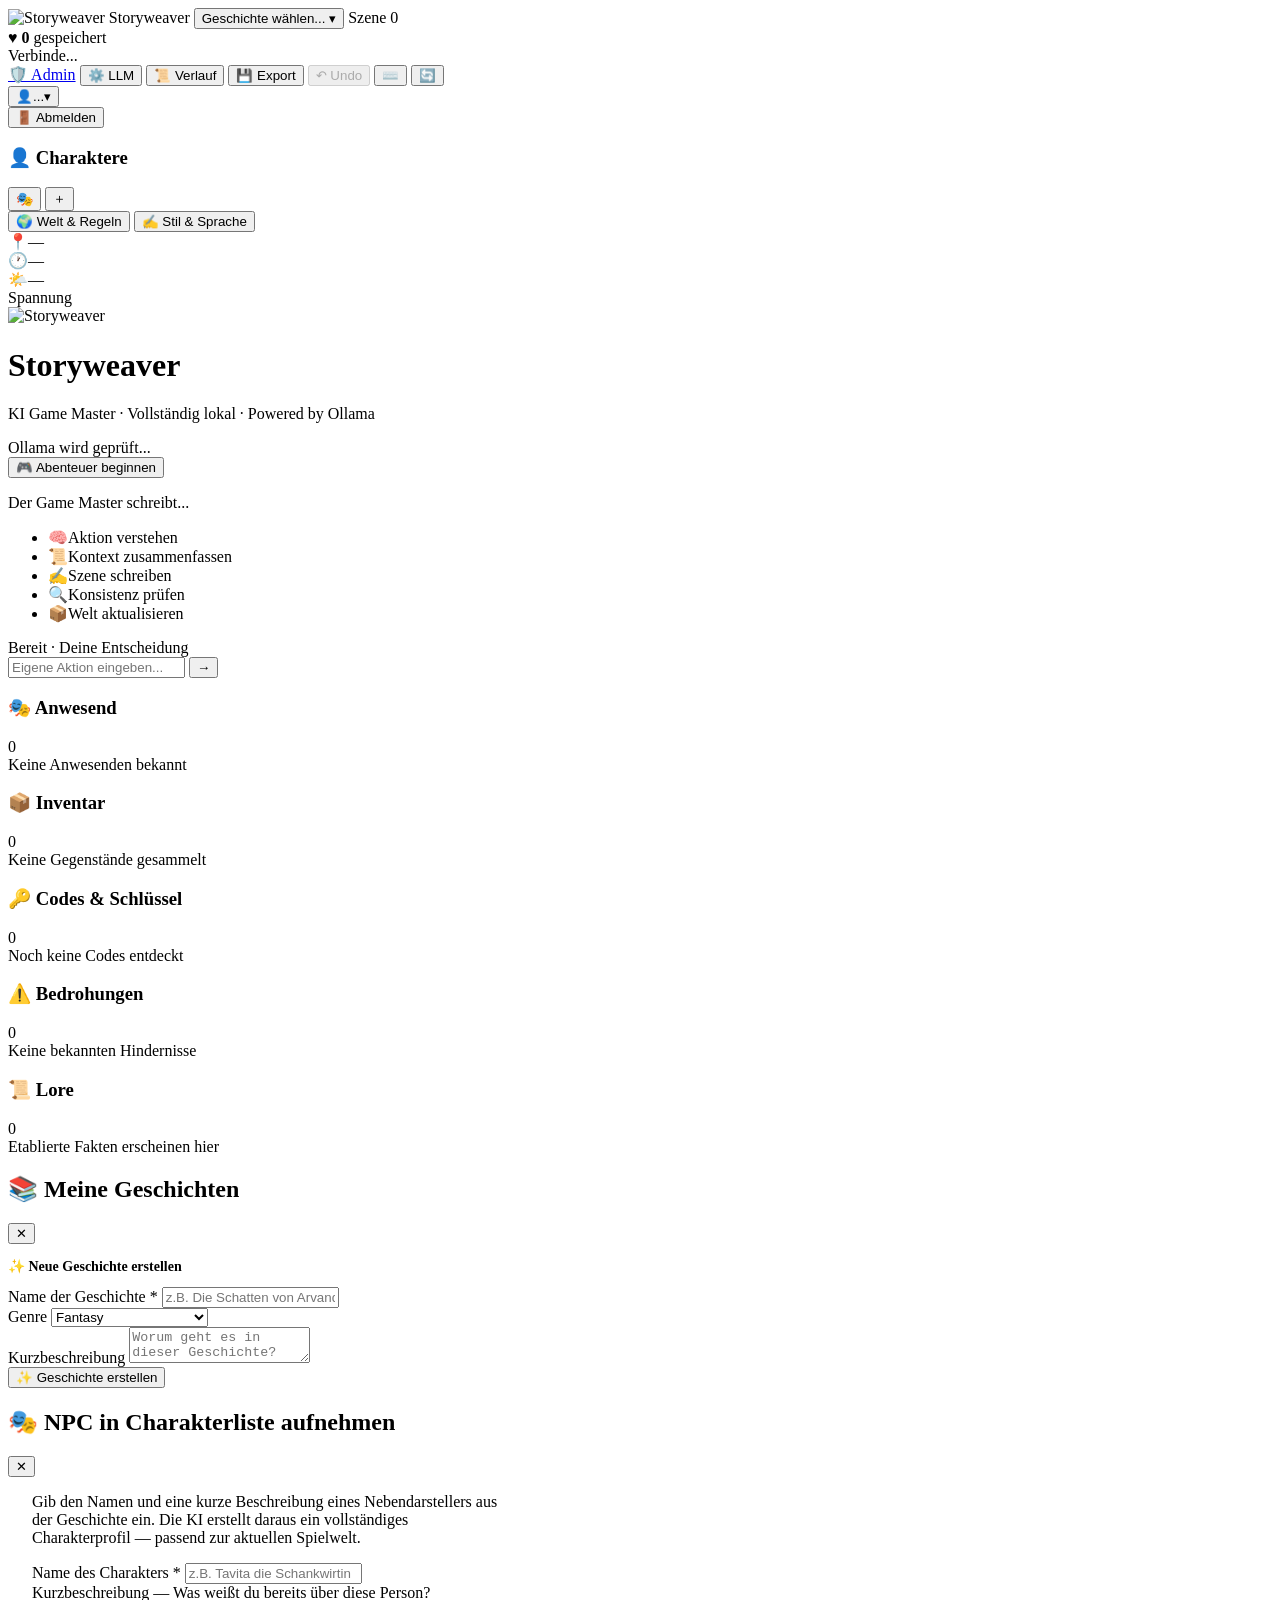
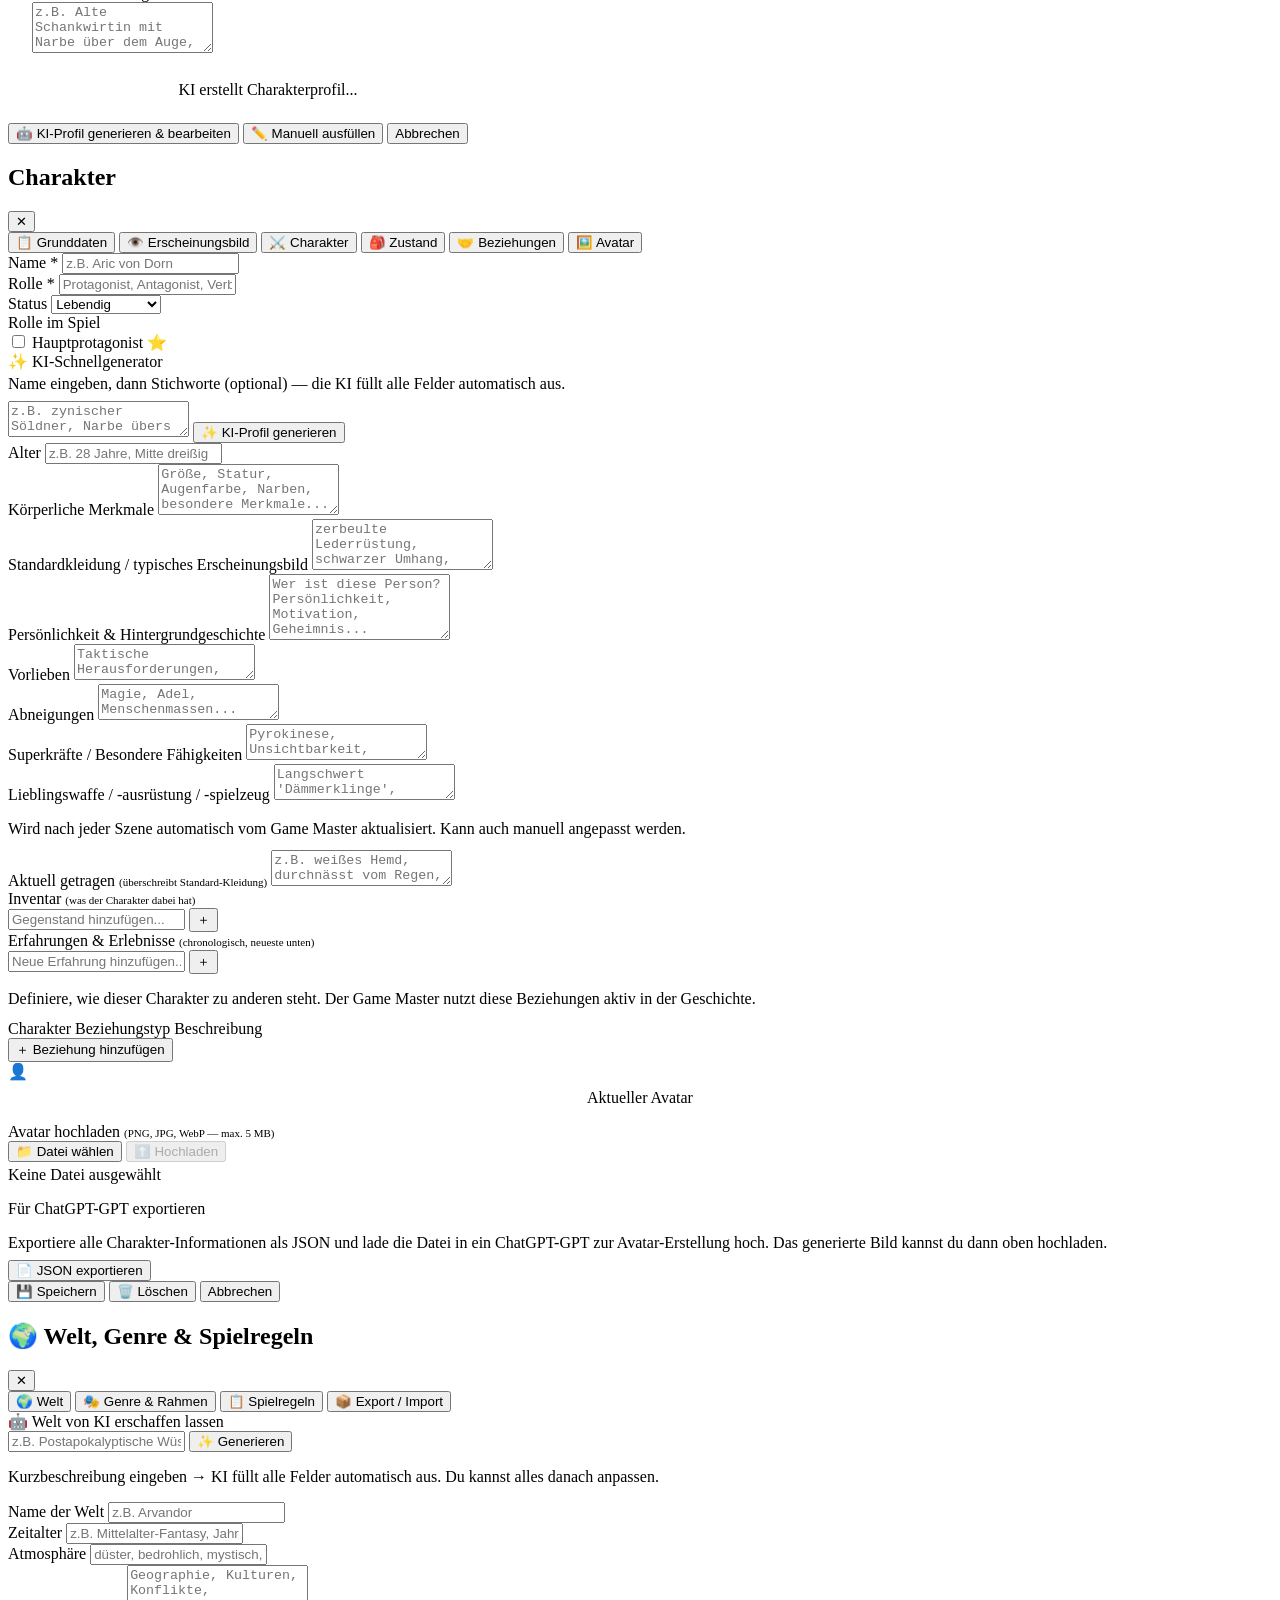
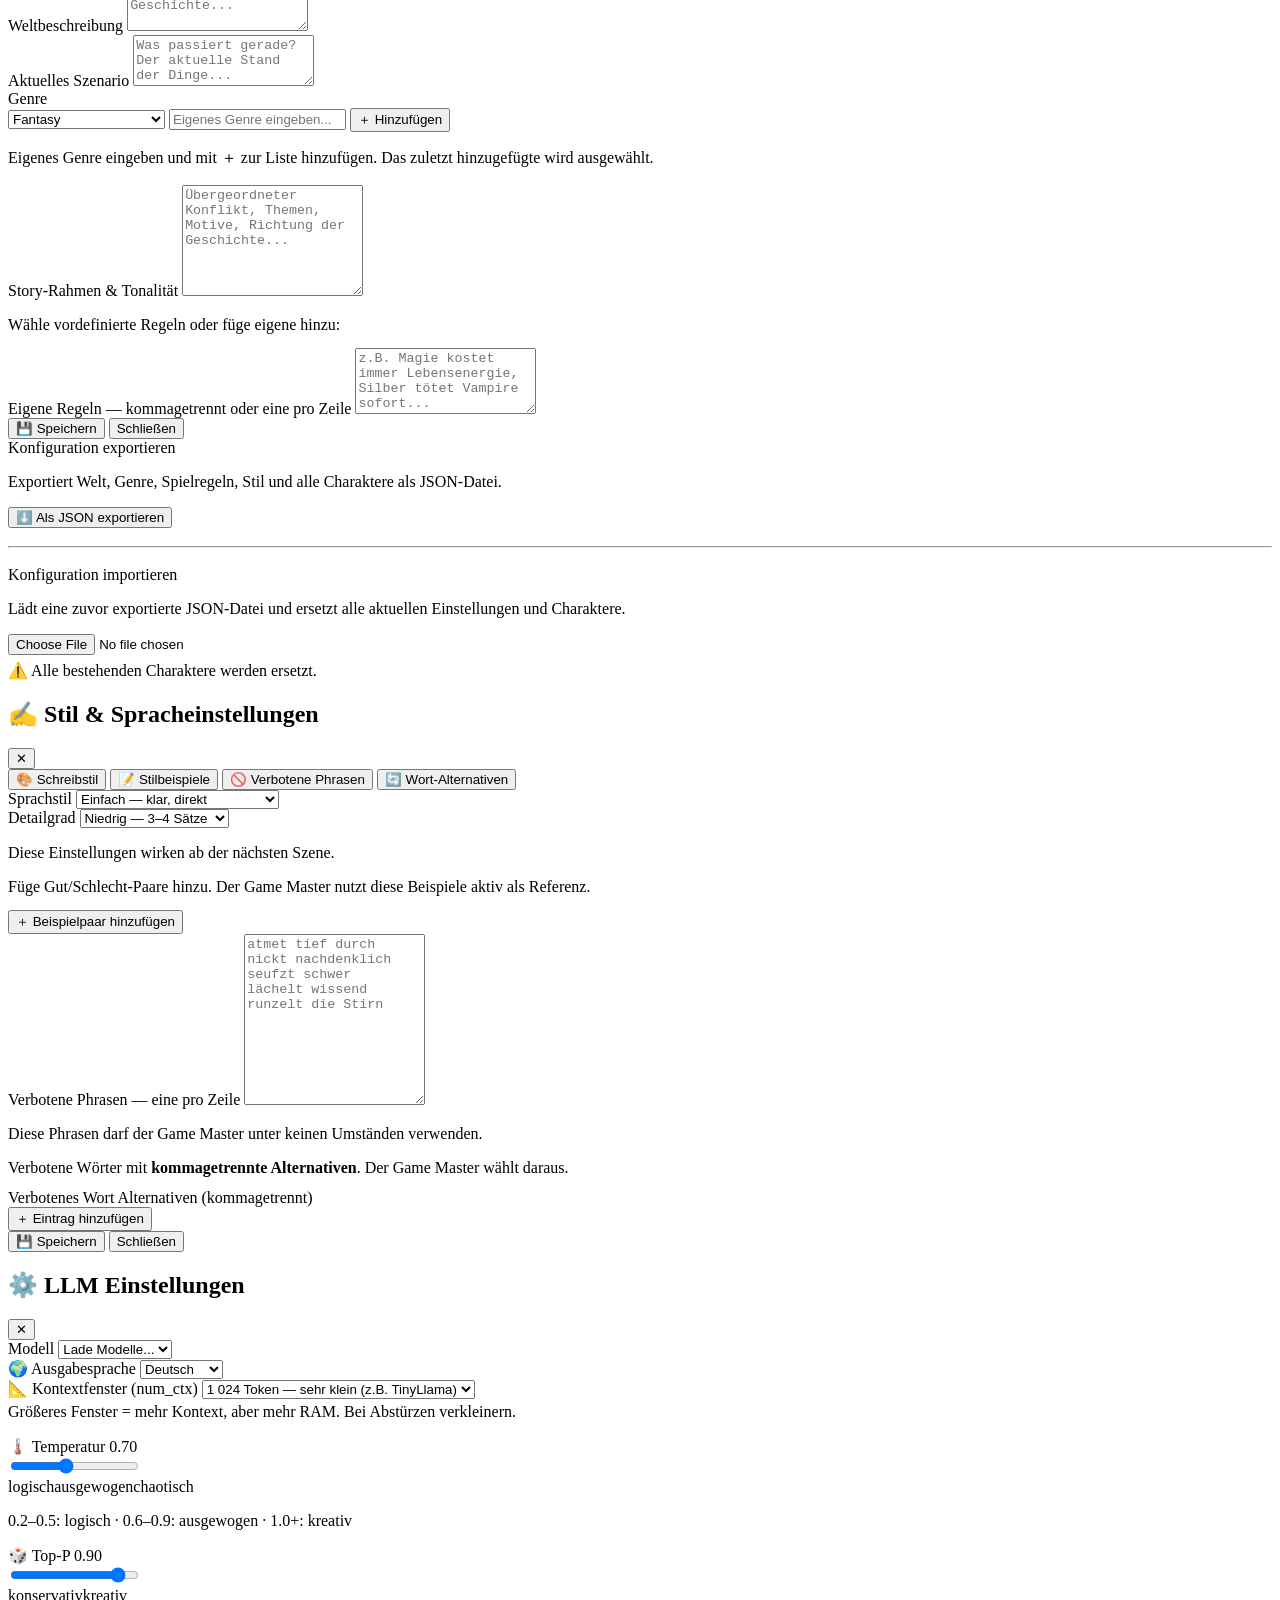
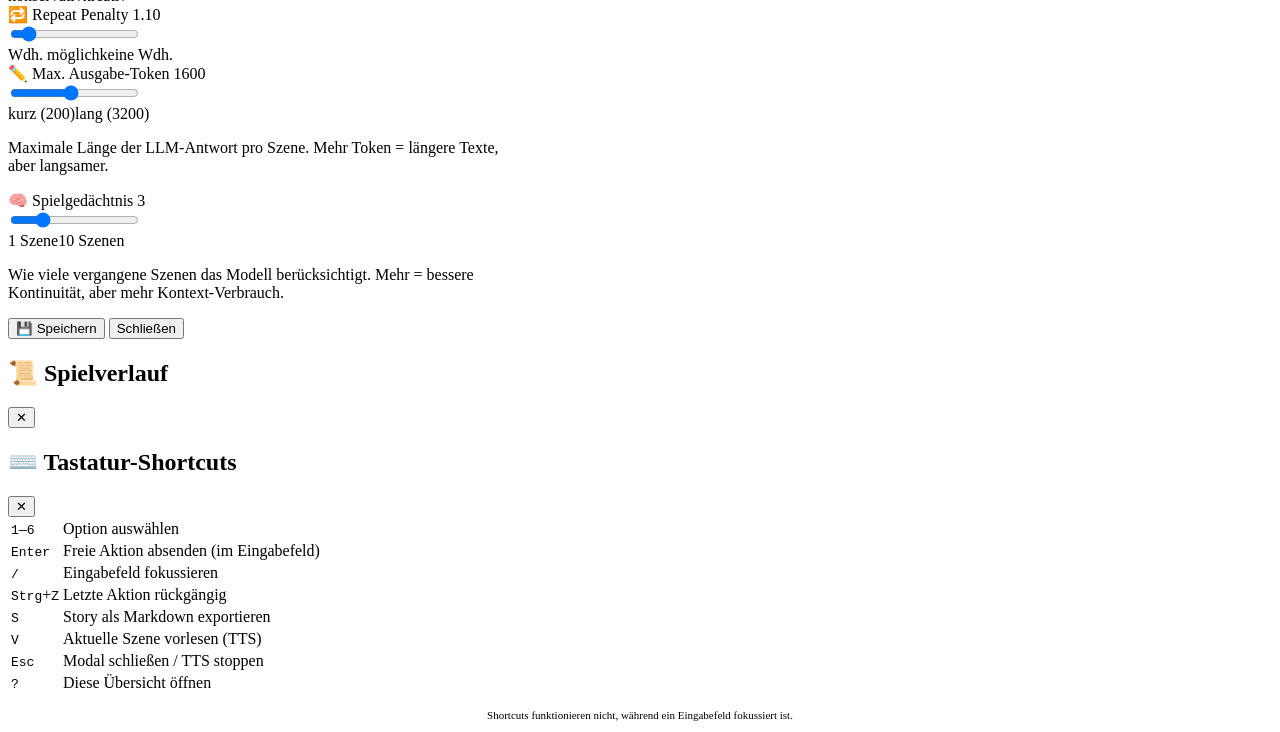
==== frontend/index.html @ fccaf96d "feat(v4): Multi-stage LLM pipeline + coherence check + genre anti-drift Phase A — Multi-Stage-Pipeli" ====
<!DOCTYPE html>
<html lang="de">
<head>
  <meta charset="UTF-8" />
  <meta name="viewport" content="width=device-width, initial-scale=1.0" />
  <title>Storyweaver — KI Game Master</title>
  <link rel="stylesheet" href="/static/style.css" />
</head>
<body>

<!-- ══ HEADER ════════════════════════════════════════════════════════════════ -->
<header class="app-header">
  <div class="header-left">
    <span class="logo">
      <img src="/static/assets/img/logo.png" alt="Storyweaver" class="header-logo-img" />
      <span class="header-logo-text">Storyweaver</span>
    </span>
    <button class="btn-story-picker" id="storyPickerBtn" onclick="openStoryModal()">
      <span id="storyName">Geschichte wählen...</span>
      <span class="story-chevron">▾</span>
    </button>
    <span class="scene-badge" id="sceneBadge">Szene 0</span>
    <div class="gm-pulse" id="gmPulse" title="Game Master Status"></div>
    <span class="hp-counter" id="hpCounter" title="Lebende / Tote Charaktere">
      <span class="hp-alive">♥ <b id="hpAlive">0</b></span>
      <span class="hp-dead" id="hpDeadWrap" style="display:none">☠ <b id="hpDead">0</b></span>
    </span>
    <span class="save-indicator" id="saveIndicator" title="Auto-Speicher-Status">
      <span class="save-dot"></span><span class="save-label">gespeichert</span>
    </span>
  </div>
  <div class="header-right">
    <div class="ollama-status">
      <span class="status-dot" id="statusDot"></span>
      <span id="statusText">Verbinde...</span>
    </div>
    <a href="/admin" class="btn btn-ghost btn-sm" title="Admin-Bereich" target="_blank">🛡️ Admin</a>
    <button class="btn btn-ghost btn-sm" onclick="openLLMModal()" title="LLM-Einstellungen">⚙️ LLM</button>
    <button class="btn btn-ghost btn-sm" onclick="openHistoryModal()" title="Verlauf">📜 Verlauf</button>
    <button class="btn btn-ghost btn-sm" onclick="exportStoryMarkdown()" title="Story als Markdown speichern">💾 Export</button>
    <button class="btn btn-ghost btn-sm" id="undoBtn" onclick="undoLastAction()" disabled title="Letzte Aktion zurücknehmen (Strg+Z)">↶ Undo</button>
    <button class="btn btn-ghost btn-sm" onclick="openShortcutsModal()" title="Tastatur-Shortcuts (?)">⌨️</button>
    <button class="btn btn-danger-ghost btn-sm" onclick="confirmReset()" title="Spiel neu starten">🔄</button>
    <div class="user-menu-wrap">
      <button class="btn-user" id="userMenuBtn" onclick="toggleUserMenu()">
        <span>👤</span><span id="userName">...</span><span>▾</span>
      </button>
      <div class="user-dropdown hidden" id="userDropdown">
        <button onclick="logout()">🚪 Abmelden</button>
      </div>
    </div>
  </div>
</header>

<!-- ══ LAYOUT ════════════════════════════════════════════════════════════════ -->
<main class="app-layout">

  <!-- ── LINKE SIDEBAR ──────────────────────────────────────────────────── -->
  <aside class="sidebar sidebar-left">
    <section class="panel">
      <div class="panel-header">
        <h3 class="panel-title">👤 Charaktere</h3>
        <div style="display:flex;gap:4px">
          <button class="btn btn-icon-sm" onclick="openNPCModal()" title="NPC aus Geschichte übernehmen" style="font-size:14px">🎭</button>
          <button class="btn btn-icon-sm" onclick="openCharModal()" title="Neuer Charakter">＋</button>
        </div>
      </div>
      <div id="characterList" class="character-list"></div>
    </section>
    <div class="sidebar-actions">
      <button class="btn btn-sidebar-action" onclick="openWorldModal()">🌍 Welt &amp; Regeln</button>
      <button class="btn btn-sidebar-action" onclick="openStyleModal()">✍️ Stil &amp; Sprache</button>
    </div>
  </aside>

  <!-- ── STORY CENTER ───────────────────────────────────────────────────── -->
  <div class="story-container">

    <!-- Atmosphere Bar — Ort, Zeit, Wetter + Spannungs-Anzeige -->
    <div id="atmosphereBar" class="atmosphere-bar hidden">
      <div class="atmo-group atmo-location" id="atmoLocation" title="Aktueller Ort">
        <span class="atmo-icon">📍</span><span class="atmo-text">—</span>
      </div>
      <div class="atmo-group atmo-time" id="atmoTime" title="Tageszeit">
        <span class="atmo-icon">🕐</span><span class="atmo-text">—</span>
      </div>
      <div class="atmo-group atmo-weather" id="atmoWeather" title="Wetter / Atmosphäre">
        <span class="atmo-icon">🌤️</span><span class="atmo-text">—</span>
      </div>
      <div class="atmo-spacer"></div>
      <div class="atmo-tension" id="atmoTension" data-level="calm" title="Spannungsstufe">
        <span class="tension-label">Spannung</span>
        <div class="tension-bars"><span></span><span></span><span></span><span></span><span></span></div>
      </div>
    </div>

    <!-- Start Screen -->
    <div id="startScreen" class="start-screen">
      <div class="start-content">
        <img src="/static/assets/img/logo.png" alt="Storyweaver" class="start-logo-img" />
        <h1 class="start-title">Storyweaver</h1>
        <p class="start-subtitle">KI Game Master · Vollständig lokal · Powered by Ollama</p>
        <div id="startModelInfo" class="model-info">Ollama wird geprüft...</div>
        <button class="btn btn-primary btn-large" onclick="startGame()" id="startBtn">
          🎮 Abenteuer beginnen
        </button>
      </div>
    </div>

    <!-- Story Window -->
    <div id="storyWindow" class="story-window hidden">
      <div id="storyContent" class="story-content"></div>
      <div id="loadingOverlay" class="loading-overlay hidden">
        <div class="loading-spinner"></div>
        <p id="loadingMainText">Der Game Master schreibt...</p>
        <ul id="pipelineStatus" class="pipeline-status">
          <li data-phase="interpret"><span class="pipe-icon">🧠</span><span class="pipe-label">Aktion verstehen</span></li>
          <li data-phase="recap"    ><span class="pipe-icon">📜</span><span class="pipe-label">Kontext zusammenfassen</span></li>
          <li data-phase="generate" ><span class="pipe-icon">✍️</span><span class="pipe-label">Szene schreiben</span></li>
          <li data-phase="check"    ><span class="pipe-icon">🔍</span><span class="pipe-label">Konsistenz prüfen</span></li>
          <li data-phase="extract"  ><span class="pipe-icon">📦</span><span class="pipe-label">Welt aktualisieren</span></li>
        </ul>
      </div>
    </div>

    <!-- GM Status Bar — fest am oberen Rand des Aktions-Panels -->
    <div id="gmStatusBar" class="gm-status-bar" data-status="idle">
      <div class="gm-status-inner">
        <div class="gm-dots"><span></span><span></span><span></span></div>
        <span id="gmStatusText" class="gm-status-text">Bereit · Deine Entscheidung</span>
      </div>
    </div>

    <!-- Options Panel -->
    <div id="optionsPanel" class="options-panel hidden">
      <div id="optionButtons" class="option-buttons"></div>
      <div class="free-input-section">
        <div class="free-input-row">
          <input type="text" id="freeInput" class="free-input"
                 placeholder="Eigene Aktion eingeben..." />
          <button class="btn btn-primary" onclick="submitFreeAction()" id="freeActionBtn">→</button>
        </div>
      </div>
    </div>
  </div>

  <!-- ── RECHTE SIDEBAR ────────────────────────────────────────────────── -->
  <aside class="sidebar sidebar-right">

    <section class="panel hud-panel" id="rightPresentPanel">
      <div class="panel-header">
        <h3 class="panel-title">🎭 Anwesend</h3>
        <span class="panel-count" id="presentCount">0</span>
      </div>
      <div id="rightPresentList" class="present-list">
        <div class="hud-empty">Keine Anwesenden bekannt</div>
      </div>
    </section>

    <section class="panel hud-panel" id="rightItemsPanel">
      <div class="panel-header">
        <h3 class="panel-title">📦 Inventar</h3>
        <span class="panel-count" id="itemsCount">0</span>
      </div>
      <div id="rightItemsList" class="world-items-list">
        <div class="hud-empty">Keine Gegenstände gesammelt</div>
      </div>
    </section>

    <section class="panel hud-panel" id="rightCodesPanel">
      <div class="panel-header">
        <h3 class="panel-title">🔑 Codes &amp; Schlüssel</h3>
        <span class="panel-count" id="codesCount">0</span>
      </div>
      <div id="rightCodesList" class="world-items-list">
        <div class="hud-empty">Noch keine Codes entdeckt</div>
      </div>
    </section>

    <section class="panel hud-panel" id="rightObstaclesPanel">
      <div class="panel-header">
        <h3 class="panel-title">⚠️ Bedrohungen</h3>
        <span class="panel-count" id="obstaclesCount">0</span>
      </div>
      <div id="rightObstaclesList" class="world-items-list">
        <div class="hud-empty">Keine bekannten Hindernisse</div>
      </div>
    </section>

    <section class="panel hud-panel" id="rightLorePanel">
      <div class="panel-header">
        <h3 class="panel-title">📜 Lore</h3>
        <span class="panel-count" id="loreCount">0</span>
      </div>
      <div id="rightLoreList" class="lore-list">
        <div class="hud-empty">Etablierte Fakten erscheinen hier</div>
      </div>
    </section>

  </aside>

</main>

<!-- ══════════════════════════════════════════════════════════════════════════
     MODAL: GESCHICHTE AUSWÄHLEN / NEU ERSTELLEN
════════════════════════════════════════════════════════════════════════════ -->
<div id="storyModal" class="modal-overlay hidden" onclick="closeStoryModal()">
  <div class="modal-content modal-wide" onclick="event.stopPropagation()">
    <div class="modal-header">
      <h2>📚 Meine Geschichten</h2>
      <button class="modal-close" onclick="closeStoryModal()">✕</button>
    </div>

    <div id="storyList" class="story-list"></div>

    <div class="story-create-form" id="storyCreateForm">
      <h3 style="font-size:14px;color:var(--accent);margin-bottom:12px">✨ Neue Geschichte erstellen</h3>
      <div class="form-row-2">
        <div class="form-group">
          <label>Name der Geschichte <span class="required">*</span></label>
          <input type="text" id="newStoryName" class="input-field" placeholder="z.B. Die Schatten von Arvandor" />
        </div>
        <div class="form-group">
          <label>Genre</label>
          <select id="newStoryGenre" class="select-field">
            <option value="Fantasy">Fantasy</option>
            <option value="Dark Fantasy">Dark Fantasy</option>
            <option value="Sci-Fi">Science Fiction</option>
            <option value="Horror">Horror</option>
            <option value="Mittelalter">Historisches Mittelalter</option>
            <option value="Dystopie">Dystopie</option>
            <option value="Cyberpunk">Cyberpunk</option>
            <option value="Steampunk">Steampunk</option>
            <option value="Postapokalypse">Postapokalypse</option>
            <option value="Krimi">Krimi / Detektiv</option>
          </select>
        </div>
      </div>
      <div class="form-group">
        <label>Kurzbeschreibung</label>
        <textarea id="newStoryDesc" class="textarea-field" rows="2"
                  placeholder="Worum geht es in dieser Geschichte?"></textarea>
      </div>
      <button class="btn btn-primary" onclick="createNewStory()">✨ Geschichte erstellen</button>
    </div>
  </div>
</div>

<!-- ══════════════════════════════════════════════════════════════════════════
     MODAL: NPC AUS GESCHICHTE ÜBERNEHMEN
════════════════════════════════════════════════════════════════════════════ -->
<div id="npcModal" class="modal-overlay hidden" onclick="closeNPCModal()">
  <div class="modal-content" style="max-width:520px" onclick="event.stopPropagation()">
    <div class="modal-header">
      <h2>🎭 NPC in Charakterliste aufnehmen</h2>
      <button class="modal-close" onclick="closeNPCModal()">✕</button>
    </div>
    <div style="padding:0 24px 8px">
      <p class="form-hint" style="margin-bottom:16px">
        Gib den Namen und eine kurze Beschreibung eines Nebendarstellers aus der Geschichte ein.
        Die KI erstellt daraus ein vollständiges Charakterprofil — passend zur aktuellen Spielwelt.
      </p>
      <div class="form-group">
        <label>Name des Charakters <span class="required">*</span></label>
        <input type="text" id="npcName" class="input-field" placeholder="z.B. Tavita die Schankwirtin" />
      </div>
      <div class="form-group">
        <label>Kurzbeschreibung <span class="label-hint">— Was weißt du bereits über diese Person?</span></label>
        <textarea id="npcDescription" class="textarea-field" rows="3"
                  placeholder="z.B. Alte Schankwirtin mit Narbe über dem Auge, die Geheimnisse sammelt..."></textarea>
      </div>
      <div id="npcGenerating" class="hidden" style="text-align:center;padding:16px 0;color:var(--text-dim)">
        <div class="loading-spinner" style="margin:0 auto 8px"></div>
        KI erstellt Charakterprofil...
      </div>
    </div>
    <div class="modal-footer">
      <button class="btn btn-accent" onclick="generateNPCProfile()" id="npcGenBtn">🤖 KI-Profil generieren &amp; bearbeiten</button>
      <button class="btn btn-outline" onclick="openNPCManual()">✏️ Manuell ausfüllen</button>
      <button class="btn btn-ghost" onclick="closeNPCModal()">Abbrechen</button>
    </div>
  </div>
</div>

<!-- ══════════════════════════════════════════════════════════════════════════
     MODAL: CHARAKTER DETAIL / BEARBEITEN
════════════════════════════════════════════════════════════════════════════ -->
<div id="charModal" class="modal-overlay hidden" onclick="closeCharModal()">
  <div class="modal-content modal-char" onclick="event.stopPropagation()">
    <div class="modal-header">
      <h2 id="charModalTitle">Charakter</h2>
      <button class="modal-close" onclick="closeCharModal()">✕</button>
    </div>
    <input type="hidden" id="editCharId" />

    <!-- Tabs -->
    <div class="modal-tabs" id="charTabs">
      <button class="tab-btn active" onclick="switchTab('ctab-basics', this)">📋 Grunddaten</button>
      <button class="tab-btn" onclick="switchTab('ctab-looks', this)">👁️ Erscheinungsbild</button>
      <button class="tab-btn" onclick="switchTab('ctab-personality', this)">⚔️ Charakter</button>
      <button class="tab-btn" onclick="switchTab('ctab-state', this)">🎒 Zustand</button>
      <button class="tab-btn" onclick="switchTab('ctab-relations', this)">🤝 Beziehungen</button>
      <button class="tab-btn" onclick="switchTab('ctab-avatar', this)">🖼️ Avatar</button>
    </div>

    <!-- Tab: Grunddaten -->
    <div id="ctab-basics" class="tab-content">
      <div class="form-row-2">
        <div class="form-group">
          <label>Name <span class="required">*</span></label>
          <input type="text" id="editCharName" class="input-field" placeholder="z.B. Aric von Dorn" />
        </div>
        <div class="form-group">
          <label>Rolle <span class="required">*</span></label>
          <input type="text" id="editCharRole" class="input-field"
                 placeholder="Protagonist, Antagonist, Verbündeter..." />
        </div>
      </div>
      <div class="form-row-2">
        <div class="form-group">
          <label>Status</label>
          <select id="editCharStatus" class="select-field">
            <option value="alive">Lebendig</option>
            <option value="dead">Tot</option>
            <option value="missing">Verschwunden</option>
            <option value="unknown">Unbekannt</option>
          </select>
        </div>
        <div class="form-group">
          <label>Rolle im Spiel</label>
          <div class="protagonist-toggle">
            <label class="toggle-label">
              <input type="checkbox" id="editIsProtagonist" />
              <span class="toggle-track"></span>
              <span class="toggle-text">Hauptprotagonist ⭐</span>
            </label>
          </div>
        </div>
      </div>

      <!-- KI-Schnellgenerator -->
      <div class="ai-gen-box">
        <div class="ai-gen-header">✨ KI-Schnellgenerator</div>
        <p class="form-hint" style="margin:4px 0 8px">Name eingeben, dann Stichworte (optional) — die KI füllt alle Felder automatisch aus.</p>
        <textarea id="aiCharHint" class="textarea-field" rows="2"
          placeholder="z.B. zynischer Söldner, Narbe übers Auge, mittleres Alter, misstrauisch gegenüber Magiern..."></textarea>
        <button id="aiGenCharBtn" class="btn btn-ai" onclick="aiGenerateCharacter()">✨ KI-Profil generieren</button>
      </div>
    </div>

    <!-- Tab: Erscheinungsbild -->
    <div id="ctab-looks" class="tab-content hidden">
      <div class="form-group">
        <label>Alter</label>
        <input type="text" id="editCharAge" class="input-field" placeholder="z.B. 28 Jahre, Mitte dreißig" />
      </div>
      <div class="form-group">
        <label>Körperliche Merkmale</label>
        <textarea id="editCharPhysical" class="textarea-field" rows="3"
                  placeholder="Größe, Statur, Augenfarbe, Narben, besondere Merkmale..."></textarea>
      </div>
      <div class="form-group">
        <label>Standardkleidung / typisches Erscheinungsbild</label>
        <textarea id="editCharClothing" class="textarea-field" rows="3"
                  placeholder="zerbeulte Lederrüstung, schwarzer Umhang, immer mit Kapuze..."></textarea>
      </div>
    </div>

    <!-- Tab: Charakter & Fähigkeiten -->
    <div id="ctab-personality" class="tab-content hidden">
      <div class="form-group">
        <label>Persönlichkeit &amp; Hintergrundgeschichte</label>
        <textarea id="editCharDesc" class="textarea-field" rows="4"
                  placeholder="Wer ist diese Person? Persönlichkeit, Motivation, Geheimnis..."></textarea>
      </div>
      <div class="form-row-2">
        <div class="form-group">
          <label>Vorlieben</label>
          <textarea id="editCharLikes" class="textarea-field" rows="2"
                    placeholder="Taktische Herausforderungen, altes Bier..."></textarea>
        </div>
        <div class="form-group">
          <label>Abneigungen</label>
          <textarea id="editCharDislikes" class="textarea-field" rows="2"
                    placeholder="Magie, Adel, Menschenmassen..."></textarea>
        </div>
      </div>
      <div class="form-row-2">
        <div class="form-group">
          <label>Superkräfte / Besondere Fähigkeiten</label>
          <textarea id="editCharPowers" class="textarea-field" rows="2"
                    placeholder="Pyrokinese, Unsichtbarkeit, meisterhafter Schwertkämpfer..."></textarea>
        </div>
        <div class="form-group">
          <label>Lieblingswaffe / -ausrüstung / -spielzeug</label>
          <textarea id="editCharWeapon" class="textarea-field" rows="2"
                    placeholder="Langschwert 'Dämmerklinge', verzierter Dolch, Federkiel..."></textarea>
        </div>
      </div>
    </div>

    <!-- Tab: Zustand (Spielzeit-Daten, KI-gepflegt) -->
    <div id="ctab-state" class="tab-content hidden">
      <p class="form-hint" style="margin-bottom:12px">
        Wird nach jeder Szene automatisch vom Game Master aktualisiert. Kann auch manuell angepasst werden.
      </p>
      <div class="form-group">
        <label>Aktuell getragen <span style="font-size:11px;color:var(--text-dim)">(überschreibt Standard-Kleidung)</span></label>
        <textarea id="editCharCurrentClothing" class="textarea-field" rows="2"
                  placeholder="z.B. weißes Hemd, durchnässt vom Regen, barfuß..."></textarea>
      </div>
      <div class="form-group">
        <label>Inventar <span style="font-size:11px;color:var(--text-dim)">(was der Charakter dabei hat)</span></label>
        <div id="inventoryList" class="tag-list"></div>
        <div class="tag-add-row">
          <input type="text" id="inventoryInput" class="input-field input-sm"
                 placeholder="Gegenstand hinzufügen..." onkeydown="if(event.key==='Enter'){addInventoryItem();event.preventDefault()}" />
          <button class="btn btn-outline btn-sm" onclick="addInventoryItem()">＋</button>
        </div>
      </div>
      <div class="form-group">
        <label>Erfahrungen &amp; Erlebnisse <span style="font-size:11px;color:var(--text-dim)">(chronologisch, neueste unten)</span></label>
        <div id="experiencesList" class="experience-list"></div>
        <div class="tag-add-row">
          <input type="text" id="experienceInput" class="input-field input-sm"
                 placeholder="Neue Erfahrung hinzufügen..." onkeydown="if(event.key==='Enter'){addExperienceItem();event.preventDefault()}" />
          <button class="btn btn-outline btn-sm" onclick="addExperienceItem()">＋</button>
        </div>
      </div>
    </div>

    <!-- Tab: Beziehungen -->
    <div id="ctab-relations" class="tab-content hidden">
      <p class="form-hint" style="margin-bottom:12px">
        Definiere, wie dieser Charakter zu anderen steht. Der Game Master nutzt diese Beziehungen aktiv in der Geschichte.
      </p>
      <div class="relations-header">
        <span>Charakter</span>
        <span>Beziehungstyp</span>
        <span>Beschreibung</span>
        <span></span>
      </div>
      <div id="relationsList" class="relations-list"></div>
      <button class="btn btn-outline btn-sm mt-2" onclick="addRelation()">＋ Beziehung hinzufügen</button>
    </div>

    <!-- Tab: Avatar -->
    <div id="ctab-avatar" class="tab-content hidden">
      <div class="avatar-tab-layout">
        <!-- Preview -->
        <div class="avatar-preview-wrap">
          <div class="avatar-preview" id="charAvatarPreview">
            <span class="avatar-placeholder">👤</span>
          </div>
          <p class="form-hint" style="text-align:center;margin-top:8px">Aktueller Avatar</p>
        </div>
        <!-- Actions -->
        <div class="avatar-actions-wrap">
          <div class="form-group">
            <label>Avatar hochladen <span style="font-size:11px;color:var(--text-dim)">(PNG, JPG, WebP — max. 5 MB)</span></label>
            <div class="avatar-upload-row">
              <input type="file" id="avatarFileInput" accept="image/png,image/jpeg,image/webp,image/gif" style="display:none" onchange="onAvatarFileSelected()" />
              <button class="btn btn-outline" onclick="document.getElementById('avatarFileInput').click()">📁 Datei wählen</button>
              <button class="btn btn-primary" id="avatarUploadBtn" onclick="uploadAvatar()" disabled>⬆️ Hochladen</button>
            </div>
            <p id="avatarFileName" class="form-hint" style="margin-top:4px">Keine Datei ausgewählt</p>
          </div>
          <div class="form-group" style="margin-top:16px">
            <label>Für ChatGPT-GPT exportieren</label>
            <p class="form-hint" style="margin-bottom:8px">
              Exportiere alle Charakter-Informationen als JSON und lade die Datei in ein ChatGPT-GPT zur Avatar-Erstellung hoch. Das generierte Bild kannst du dann oben hochladen.
            </p>
            <button class="btn btn-outline" onclick="exportCharacterJSON()">📄 JSON exportieren</button>
          </div>
        </div>
      </div>
    </div>

    <div class="modal-footer">
      <button class="btn btn-primary" onclick="saveCharacter()">💾 Speichern</button>
      <button class="btn btn-danger-ghost hidden" id="deleteCharBtn" onclick="deleteCurrentChar()">🗑️ Löschen</button>
      <button class="btn btn-ghost" onclick="closeCharModal()">Abbrechen</button>
    </div>
  </div>
</div>

<!-- ══════════════════════════════════════════════════════════════════════════
     MODAL: WELT & REGELN
════════════════════════════════════════════════════════════════════════════ -->
<div id="worldModal" class="modal-overlay hidden" onclick="closeWorldModal()">
  <div class="modal-content modal-wide" onclick="event.stopPropagation()">
    <div class="modal-header">
      <h2>🌍 Welt, Genre &amp; Spielregeln</h2>
      <button class="modal-close" onclick="closeWorldModal()">✕</button>
    </div>
    <div class="modal-tabs">
      <button class="tab-btn active" onclick="switchTab('wtab-world', this)">🌍 Welt</button>
      <button class="tab-btn" onclick="switchTab('wtab-genre', this)">🎭 Genre &amp; Rahmen</button>
      <button class="tab-btn" onclick="switchTab('wtab-rules', this)">📋 Spielregeln</button>
      <button class="tab-btn" onclick="switchTab('wtab-exportimport', this)">📦 Export / Import</button>
    </div>

    <!-- Tab: Welt -->
    <div id="wtab-world" class="tab-content">
      <div class="ai-generate-box">
        <div class="ai-generate-label">🤖 Welt von KI erschaffen lassen</div>
        <div class="ai-generate-row">
          <input type="text" id="worldGenPrompt" class="input-field"
                 placeholder="z.B. Postapokalyptische Wüste mit Technologie-Ruinen und Stammeskämpfen" />
          <button class="btn btn-accent btn-sm" onclick="generateWorld()" id="worldGenBtn">✨ Generieren</button>
        </div>
        <p class="form-hint">Kurzbeschreibung eingeben → KI füllt alle Felder automatisch aus. Du kannst alles danach anpassen.</p>
      </div>
      <div class="form-row-2">
        <div class="form-group">
          <label>Name der Welt</label>
          <input type="text" id="worldName" class="input-field" placeholder="z.B. Arvandor" />
        </div>
        <div class="form-group">
          <label>Zeitalter</label>
          <input type="text" id="worldEra" class="input-field" placeholder="z.B. Mittelalter-Fantasy, Jahr 3042" />
        </div>
      </div>
      <div class="form-group">
        <label>Atmosphäre</label>
        <input type="text" id="worldAtmosphere" class="input-field" placeholder="düster, bedrohlich, mystisch, hoffnungsvoll..." />
      </div>
      <div class="form-group">
        <label>Weltbeschreibung</label>
        <textarea id="worldDesc" class="textarea-field" rows="4"
                  placeholder="Geographie, Kulturen, Konflikte, Geschichte..."></textarea>
      </div>
      <div class="form-group">
        <label>Aktuelles Szenario</label>
        <textarea id="scenarioDesc" class="textarea-field" rows="3"
                  placeholder="Was passiert gerade? Der aktuelle Stand der Dinge..."></textarea>
      </div>
    </div>

    <!-- Tab: Genre & Rahmen -->
    <div id="wtab-genre" class="tab-content hidden">
      <div class="form-group">
        <label>Genre</label>
        <div class="genre-select-row">
          <select id="storyGenre" class="select-field" style="flex:1">
            <option value="Fantasy">Fantasy</option>
            <option value="Dark Fantasy">Dark Fantasy</option>
            <option value="Sci-Fi">Science Fiction</option>
            <option value="Horror">Horror</option>
            <option value="Mittelalter">Historisches Mittelalter</option>
            <option value="Dystopie">Dystopie</option>
            <option value="Märchen">Märchen / Fabel</option>
            <option value="Cyberpunk">Cyberpunk</option>
            <option value="Steampunk">Steampunk</option>
            <option value="Modern">Modern / Gegenwart</option>
            <option value="Postapokalypse">Postapokalypse</option>
            <option value="Krimi">Krimi / Detektiv</option>
          </select>
          <input type="text" id="customGenreInput" class="input-field" style="flex:1" placeholder="Eigenes Genre eingeben..." />
          <button class="btn btn-outline btn-sm" onclick="addCustomGenre()">＋ Hinzufügen</button>
        </div>
        <p class="form-hint">Eigenes Genre eingeben und mit ＋ zur Liste hinzufügen. Das zuletzt hinzugefügte wird ausgewählt.</p>
      </div>
      <div class="form-group">
        <label>Story-Rahmen &amp; Tonalität</label>
        <textarea id="storyFrame" class="textarea-field" rows="7"
                  placeholder="Übergeordneter Konflikt, Themen, Motive, Richtung der Geschichte..."></textarea>
      </div>
    </div>

    <!-- Tab: Spielregeln -->
    <div id="wtab-rules" class="tab-content hidden">
      <p class="form-hint" style="margin-bottom:14px">Wähle vordefinierte Regeln oder füge eigene hinzu:</p>
      <div id="presetRulesList" class="preset-rules-list"></div>
      <div class="form-group mt-3">
        <label>Eigene Regeln <span class="label-hint">— kommagetrennt oder eine pro Zeile</span></label>
        <textarea id="customRules" class="textarea-field" rows="4"
                  placeholder="z.B. Magie kostet immer Lebensenergie, Silber tötet Vampire sofort..."></textarea>
      </div>
    </div>

    <div class="modal-footer">
      <button class="btn btn-primary" onclick="saveWorldConfig()">💾 Speichern</button>
      <button class="btn btn-ghost" onclick="closeWorldModal()">Schließen</button>
    </div>

    <!-- Tab: Export / Import -->
    <div id="wtab-exportimport" class="tab-content hidden">
      <div class="form-group">
        <label>Konfiguration exportieren</label>
        <p class="form-hint">Exportiert Welt, Genre, Spielregeln, Stil und alle Charaktere als JSON-Datei.</p>
        <button class="btn btn-outline" onclick="exportConfig()">⬇️ Als JSON exportieren</button>
      </div>
      <hr style="margin:18px 0;border-color:var(--border)">
      <div class="form-group">
        <label>Konfiguration importieren</label>
        <p class="form-hint">Lädt eine zuvor exportierte JSON-Datei und ersetzt alle aktuellen Einstellungen und Charaktere.</p>
        <div style="display:flex;gap:10px;align-items:center">
          <input type="file" id="importFileInput" accept=".json" style="flex:1" onchange="importConfig(this)" />
        </div>
        <p class="form-hint" style="margin-top:6px;color:var(--danger)">⚠️ Alle bestehenden Charaktere werden ersetzt.</p>
      </div>
    </div>
  </div>
</div>

<!-- ══════════════════════════════════════════════════════════════════════════
     MODAL: STIL & SPRACHE
════════════════════════════════════════════════════════════════════════════ -->
<div id="styleModal" class="modal-overlay hidden" onclick="closeStyleModal()">
  <div class="modal-content modal-wide" onclick="event.stopPropagation()">
    <div class="modal-header">
      <h2>✍️ Stil &amp; Spracheinstellungen</h2>
      <button class="modal-close" onclick="closeStyleModal()">✕</button>
    </div>
    <div class="modal-tabs">
      <button class="tab-btn active" onclick="switchTab('stab-style', this)">🎨 Schreibstil</button>
      <button class="tab-btn" onclick="switchTab('stab-examples', this)">📝 Stilbeispiele</button>
      <button class="tab-btn" onclick="switchTab('stab-forbidden', this)">🚫 Verbotene Phrasen</button>
      <button class="tab-btn" onclick="switchTab('stab-words', this)">🔄 Wort-Alternativen</button>
    </div>

    <!-- Tab: Schreibstil -->
    <div id="stab-style" class="tab-content">
      <div class="form-row-2">
        <div class="form-group">
          <label>Sprachstil</label>
          <select id="languageStyle" class="select-field">
            <option value="einfach">Einfach — klar, direkt</option>
            <option value="neutral">Neutral — sachlich</option>
            <option value="literarisch">Literarisch — gehobene Prosa</option>
            <option value="düster">Düster — bedrohlicher Ton</option>
            <option value="humorvoll">Humorvoll — ironisch, witzig</option>
          </select>
        </div>
        <div class="form-group">
          <label>Detailgrad</label>
          <select id="detailLevel" class="select-field">
            <option value="niedrig">Niedrig — 3–4 Sätze</option>
            <option value="mittel">Mittel — 1–2 Absätze</option>
            <option value="hoch">Hoch — 2–4 Absätze</option>
          </select>
        </div>
      </div>
      <p class="form-hint">Diese Einstellungen wirken ab der nächsten Szene.</p>
    </div>

    <!-- Tab: Stilbeispiele -->
    <div id="stab-examples" class="tab-content hidden">
      <p class="form-hint" style="margin-bottom:14px">
        Füge Gut/Schlecht-Paare hinzu. Der Game Master nutzt diese Beispiele aktiv als Referenz.
      </p>
      <div id="styleExamplesList" class="style-examples-list"></div>
      <button class="btn btn-outline btn-sm mt-2" onclick="addStyleExample()">＋ Beispielpaar hinzufügen</button>
    </div>

    <!-- Tab: Verbotene Phrasen -->
    <div id="stab-forbidden" class="tab-content hidden">
      <div class="form-group">
        <label>Verbotene Phrasen <span class="label-hint">— eine pro Zeile</span></label>
        <textarea id="forbiddenPhrases" class="textarea-field" rows="11"
                  placeholder="atmet tief durch&#10;nickt nachdenklich&#10;seufzt schwer&#10;lächelt wissend&#10;runzelt die Stirn"></textarea>
      </div>
      <p class="form-hint">Diese Phrasen darf der Game Master unter keinen Umständen verwenden.</p>
    </div>

    <!-- Tab: Wort-Alternativen -->
    <div id="stab-words" class="tab-content hidden">
      <p class="form-hint" style="margin-bottom:12px">
        Verbotene Wörter mit <b>kommagetrennte Alternativen</b>. Der Game Master wählt daraus.
      </p>
      <div class="word-alts-header">
        <span>Verbotenes Wort</span>
        <span></span>
        <span>Alternativen (kommagetrennt)</span>
        <span></span>
      </div>
      <div id="wordAltsList" class="word-alts-list"></div>
      <button class="btn btn-outline btn-sm mt-2" onclick="addWordAlt()">＋ Eintrag hinzufügen</button>
    </div>

    <div class="modal-footer">
      <button class="btn btn-primary" onclick="saveStyleConfig()">💾 Speichern</button>
      <button class="btn btn-ghost" onclick="closeStyleModal()">Schließen</button>
    </div>
  </div>
</div>

<!-- ══════════════════════════════════════════════════════════════════════════
     MODAL: LLM EINSTELLUNGEN
════════════════════════════════════════════════════════════════════════════ -->
<div id="llmModal" class="modal-overlay hidden" onclick="closeLLMModal()">
  <div class="modal-content" onclick="event.stopPropagation()" style="max-width:520px">
    <div class="modal-header">
      <h2>⚙️ LLM Einstellungen</h2>
      <button class="modal-close" onclick="closeLLMModal()">✕</button>
    </div>

    <div class="form-group">
      <label class="setting-label">Modell</label>
      <select id="ollamaModel" class="select-field"><option value="">Lade Modelle...</option></select>
    </div>

    <div class="form-group">
      <label class="setting-label">🌍 Ausgabesprache</label>
      <select id="outputLanguage" class="select-field">
        <option value="Deutsch">Deutsch</option>
        <option value="English">English</option>
        <option value="Français">Français</option>
        <option value="Español">Español</option>
        <option value="Italiano">Italiano</option>
        <option value="Polski">Polski</option>
        <option value="Português">Português</option>
      </select>
    </div>

    <div class="form-group">
      <label class="setting-label">📐 Kontextfenster (num_ctx)</label>
      <select id="numCtx" class="select-field">
        <option value="1024">1 024 Token — sehr klein (z.B. TinyLlama)</option>
        <option value="2048">2 048 Token — klein</option>
        <option value="4096">4 096 Token — Standard ✓</option>
        <option value="8192">8 192 Token — groß</option>
        <option value="16384">16 384 Token — sehr groß</option>
        <option value="32768">32 768 Token — maximal</option>
      </select>
      <p class="setting-desc" style="margin-top:4px">Größeres Fenster = mehr Kontext, aber mehr RAM. Bei Abstürzen verkleinern.</p>
    </div>

    <div class="llm-setting">
      <div class="setting-header">
        <label class="setting-label">🌡️ Temperatur</label>
        <span class="setting-value" id="tempValue">0.70</span>
      </div>
      <input type="range" id="temperature" class="slider" min="0.1" max="1.5" step="0.05" value="0.7"
             oninput="updateSlider('temperature','tempValue')" />
      <div class="setting-ticks"><span>logisch</span><span>ausgewogen</span><span>chaotisch</span></div>
      <p class="setting-desc"><span class="desc-low">0.2–0.5: logisch</span> · <span class="desc-mid">0.6–0.9: ausgewogen</span> · <span class="desc-high">1.0+: kreativ</span></p>
    </div>

    <div class="llm-setting">
      <div class="setting-header">
        <label class="setting-label">🎲 Top-P</label>
        <span class="setting-value" id="topPValue">0.90</span>
      </div>
      <input type="range" id="top_p" class="slider" min="0.1" max="1.0" step="0.05" value="0.9"
             oninput="updateSlider('top_p','topPValue')" />
      <div class="setting-ticks"><span>konservativ</span><span style="text-align:right">kreativ</span></div>
    </div>

    <div class="llm-setting">
      <div class="setting-header">
        <label class="setting-label">🔁 Repeat Penalty</label>
        <span class="setting-value" id="repPenValue">1.10</span>
      </div>
      <input type="range" id="repeat_penalty" class="slider" min="1.0" max="2.0" step="0.05" value="1.1"
             oninput="updateSlider('repeat_penalty','repPenValue')" />
      <div class="setting-ticks"><span>Wdh. möglich</span><span style="text-align:right">keine Wdh.</span></div>
    </div>

    <div class="llm-setting">
      <div class="setting-header">
        <label class="setting-label">✏️ Max. Ausgabe-Token</label>
        <span class="setting-value" id="numPredictValue">1600</span>
      </div>
      <input type="range" id="num_predict" class="slider" min="200" max="3200" step="100" value="1600"
             oninput="updateSliderInt('num_predict','numPredictValue')" />
      <div class="setting-ticks"><span>kurz (200)</span><span style="text-align:right">lang (3200)</span></div>
      <p class="setting-desc">Maximale Länge der LLM-Antwort pro Szene. Mehr Token = längere Texte, aber langsamer.</p>
    </div>

    <div class="llm-setting">
      <div class="setting-header">
        <label class="setting-label">🧠 Spielgedächtnis</label>
        <span class="setting-value" id="memoryDepthValue">3</span>
      </div>
      <input type="range" id="memory_depth" class="slider" min="1" max="10" step="1" value="3"
             oninput="updateSliderInt('memory_depth','memoryDepthValue')" />
      <div class="setting-ticks"><span>1 Szene</span><span style="text-align:right">10 Szenen</span></div>
      <p class="setting-desc">Wie viele vergangene Szenen das Modell berücksichtigt. Mehr = bessere Kontinuität, aber mehr Kontext-Verbrauch.</p>
    </div>

    <div class="modal-footer">
      <button class="btn btn-primary" onclick="saveLLMSettings()">💾 Speichern</button>
      <button class="btn btn-ghost" onclick="closeLLMModal()">Schließen</button>
    </div>
  </div>
</div>

<!-- ══════════════════════════════════════════════════════════════════════════
     MODAL: VERLAUF
════════════════════════════════════════════════════════════════════════════ -->
<div id="historyModal" class="modal-overlay hidden" onclick="closeHistoryModal()">
  <div class="modal-content modal-wide" onclick="event.stopPropagation()">
    <div class="modal-header">
      <h2>📜 Spielverlauf</h2>
      <button class="modal-close" onclick="closeHistoryModal()">✕</button>
    </div>
    <div id="historyContent" class="history-content"></div>
  </div>
</div>

<!-- ══ TOAST ════════════════════════════════════════════════════════════════ -->
<div id="toast" class="toast hidden"></div>

<!-- ══ SHORTCUTS HELP MODAL ════════════════════════════════════════════════ -->
<div id="shortcutsModal" class="modal-overlay hidden" onclick="closeShortcutsModal()">
  <div class="modal-content modal-narrow" onclick="event.stopPropagation()">
    <div class="modal-header">
      <h2>⌨️ Tastatur-Shortcuts</h2>
      <button class="modal-close" onclick="closeShortcutsModal()">✕</button>
    </div>
    <div class="modal-body">
      <table class="shortcuts-table">
        <tr><td><kbd>1</kbd>–<kbd>6</kbd></td><td>Option auswählen</td></tr>
        <tr><td><kbd>Enter</kbd></td><td>Freie Aktion absenden (im Eingabefeld)</td></tr>
        <tr><td><kbd>/</kbd></td><td>Eingabefeld fokussieren</td></tr>
        <tr><td><kbd>Strg</kbd>+<kbd>Z</kbd></td><td>Letzte Aktion rückgängig</td></tr>
        <tr><td><kbd>S</kbd></td><td>Story als Markdown exportieren</td></tr>
        <tr><td><kbd>V</kbd></td><td>Aktuelle Szene vorlesen (TTS)</td></tr>
        <tr><td><kbd>Esc</kbd></td><td>Modal schließen / TTS stoppen</td></tr>
        <tr><td><kbd>?</kbd></td><td>Diese Übersicht öffnen</td></tr>
      </table>
      <p style="margin-top:14px;font-size:11px;color:var(--text-dim);text-align:center">
        Shortcuts funktionieren nicht, während ein Eingabefeld fokussiert ist.
      </p>
    </div>
  </div>
</div>

<script src="/static/app.js"></script>
</body>
</html>
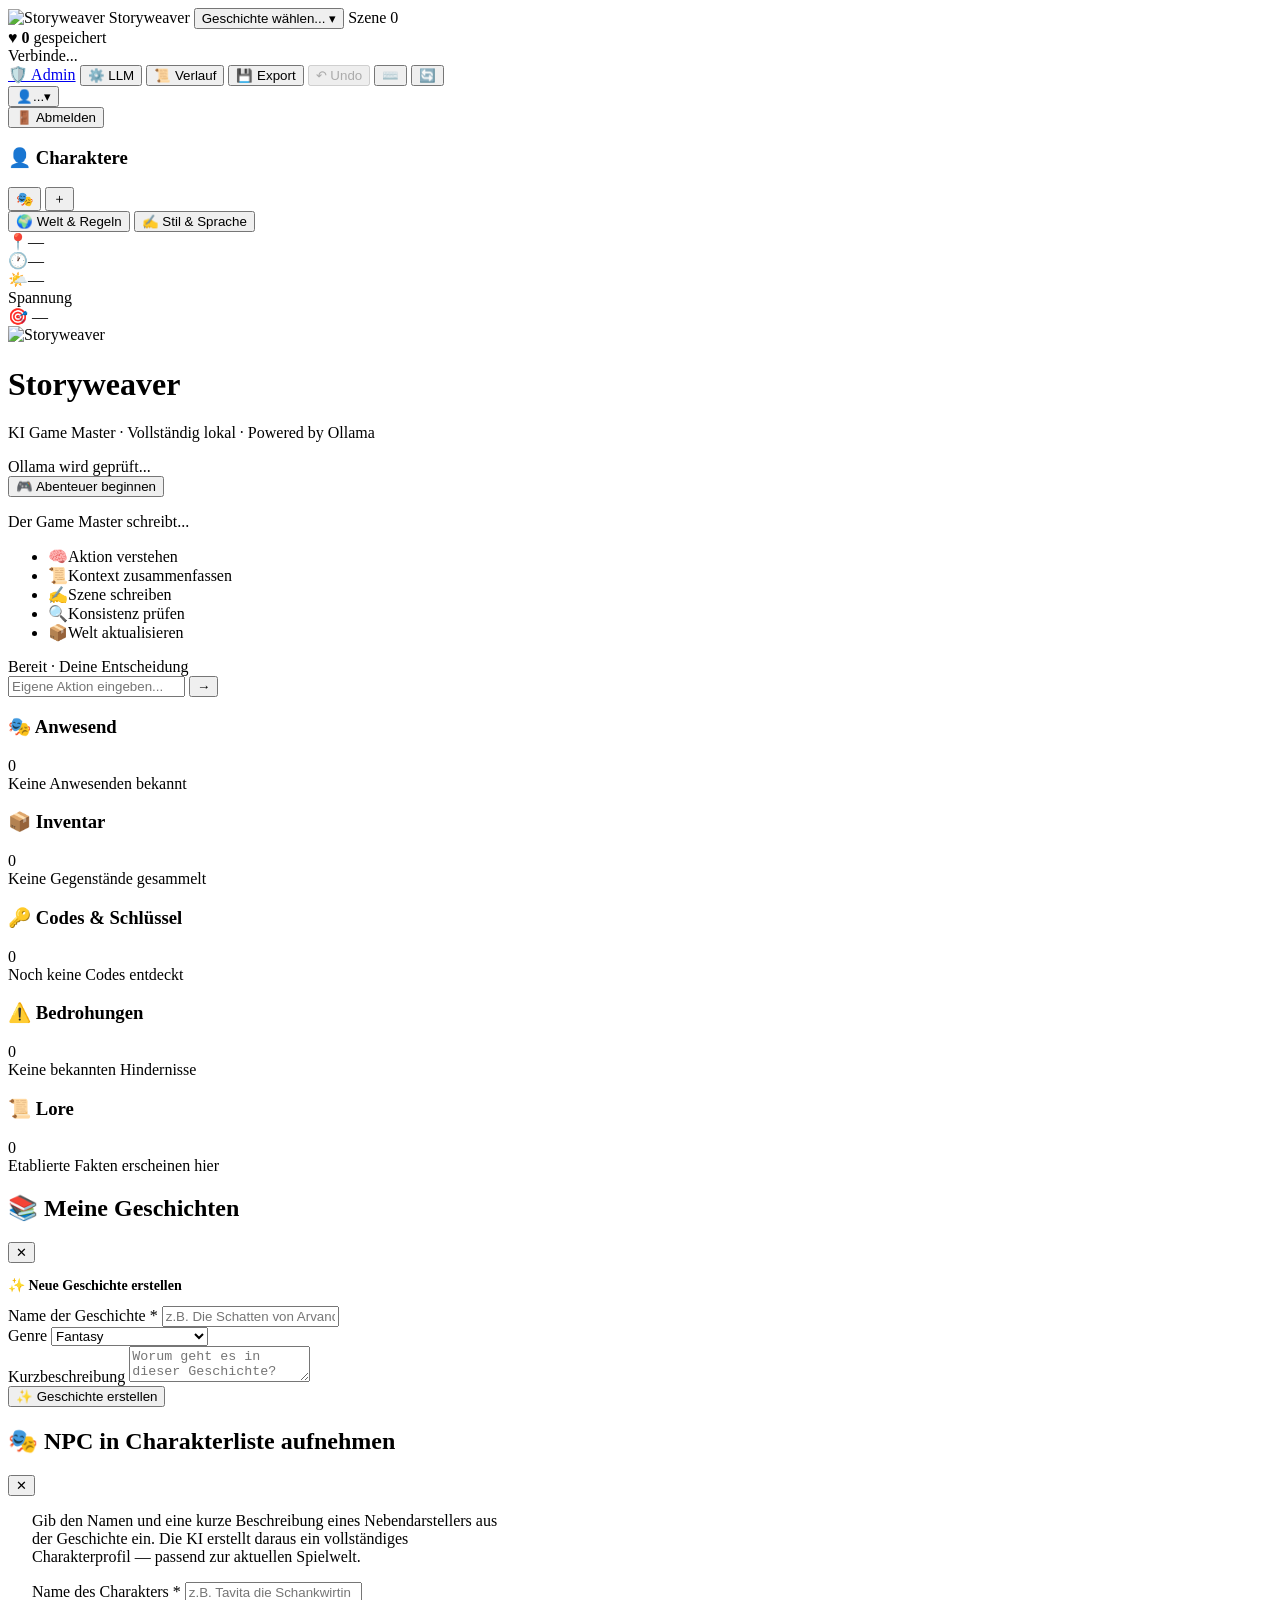
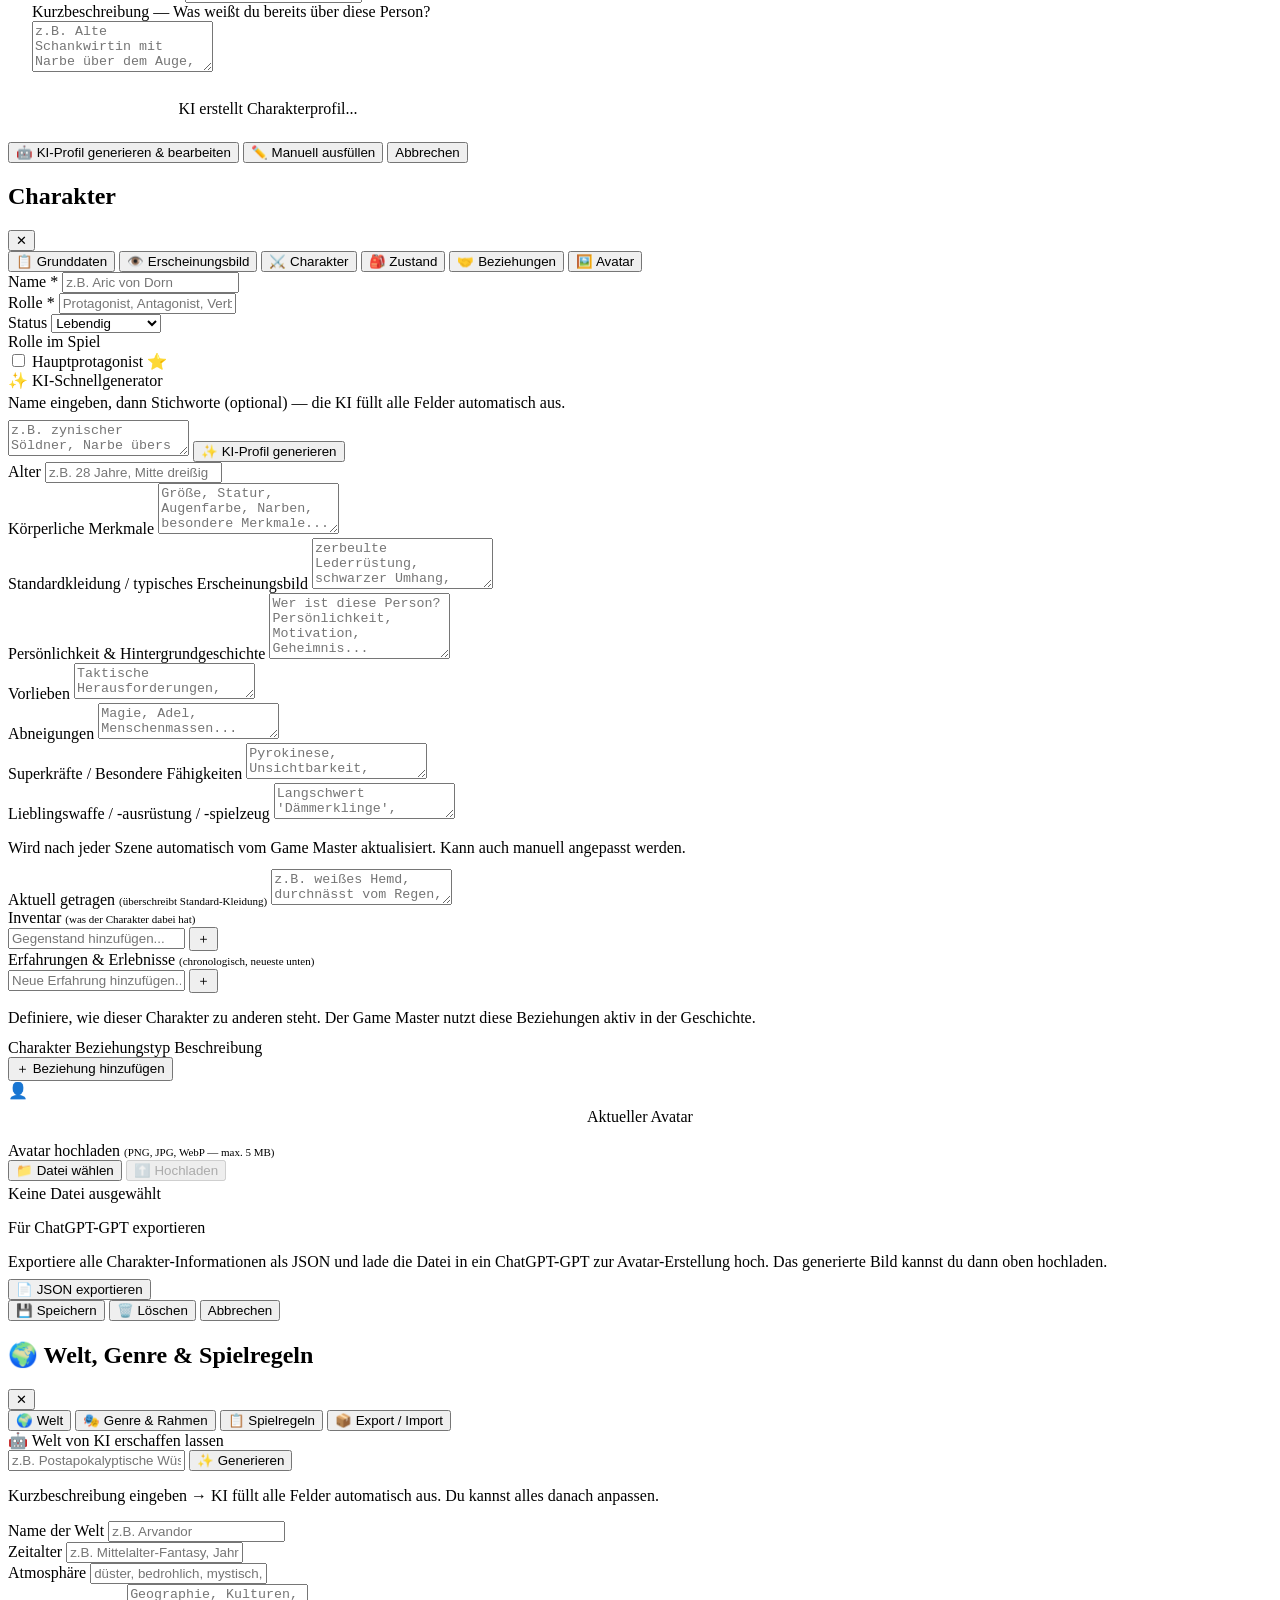
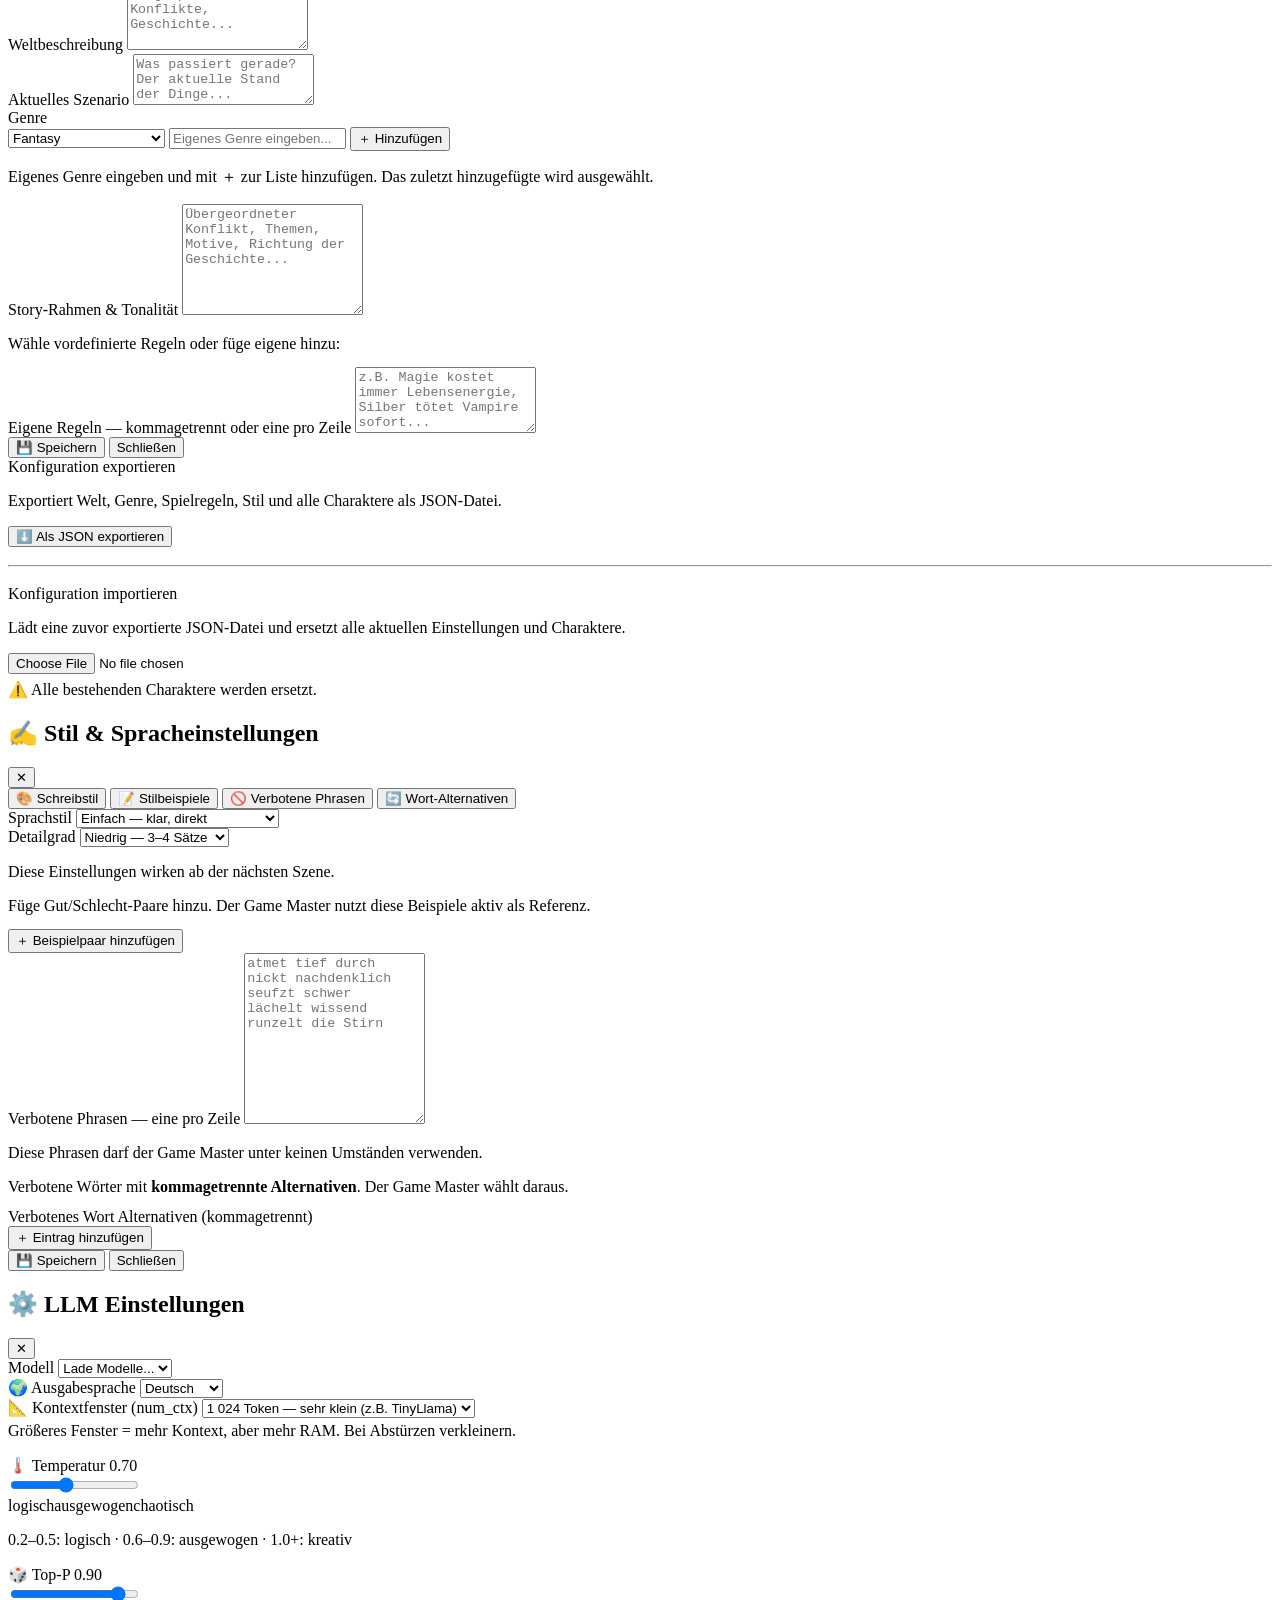
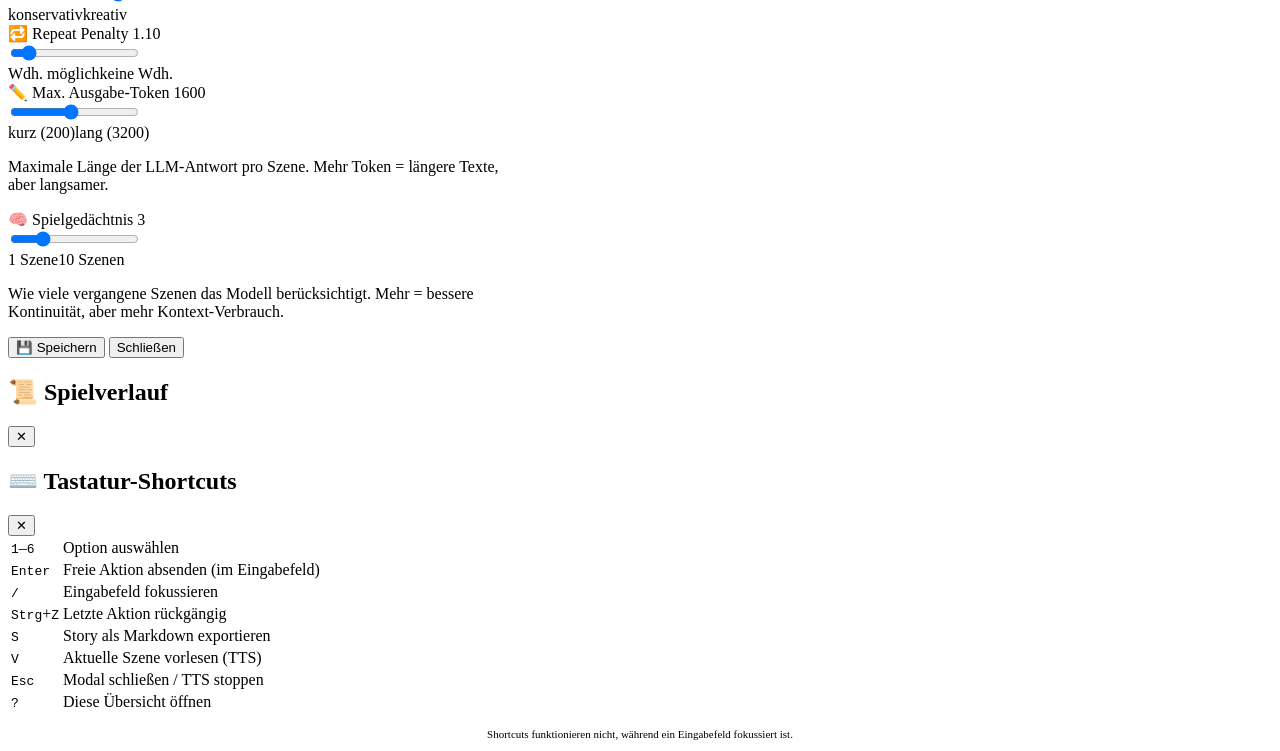
==== commit 08da4dd8: "feat(v5): Director-System + Locked Identifiers + Obstacle-Decay + Anti-Repeat Phase 1: Locked-Identi" ====
--- a/frontend/index.html
+++ b/frontend/index.html
@@ -94,6 +94,13 @@
       </div>
     </div>
 
+    <!-- Story-Direktive (Director-System) — was als nächstes erreicht werden soll -->
+    <div id="directiveBar" class="directive-bar hidden" title="Aktuelles Story-Ziel">
+      <span class="directive-icon">🎯</span>
+      <span class="directive-beat" id="directiveBeat"></span>
+      <span class="directive-text" id="directiveText">—</span>
+    </div>
+
     <!-- Start Screen -->
     <div id="startScreen" class="start-screen">
       <div class="start-content">
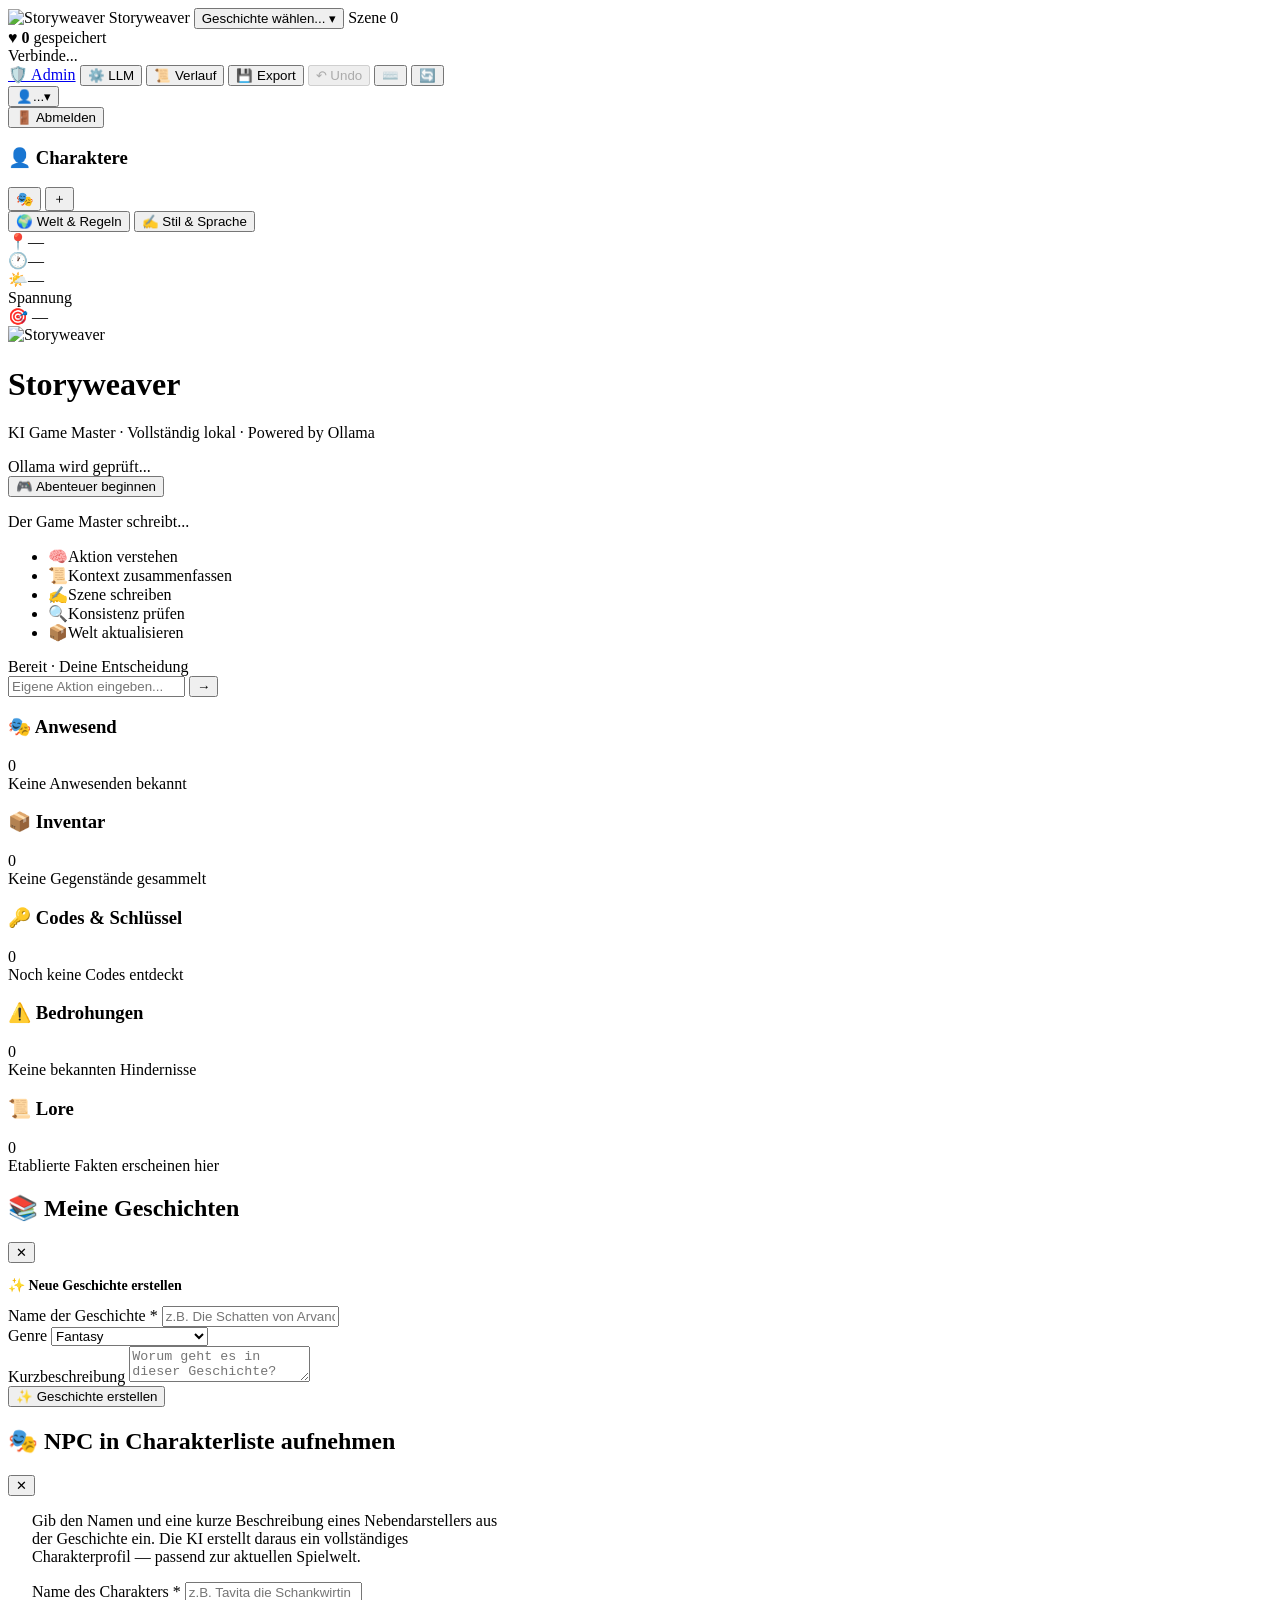
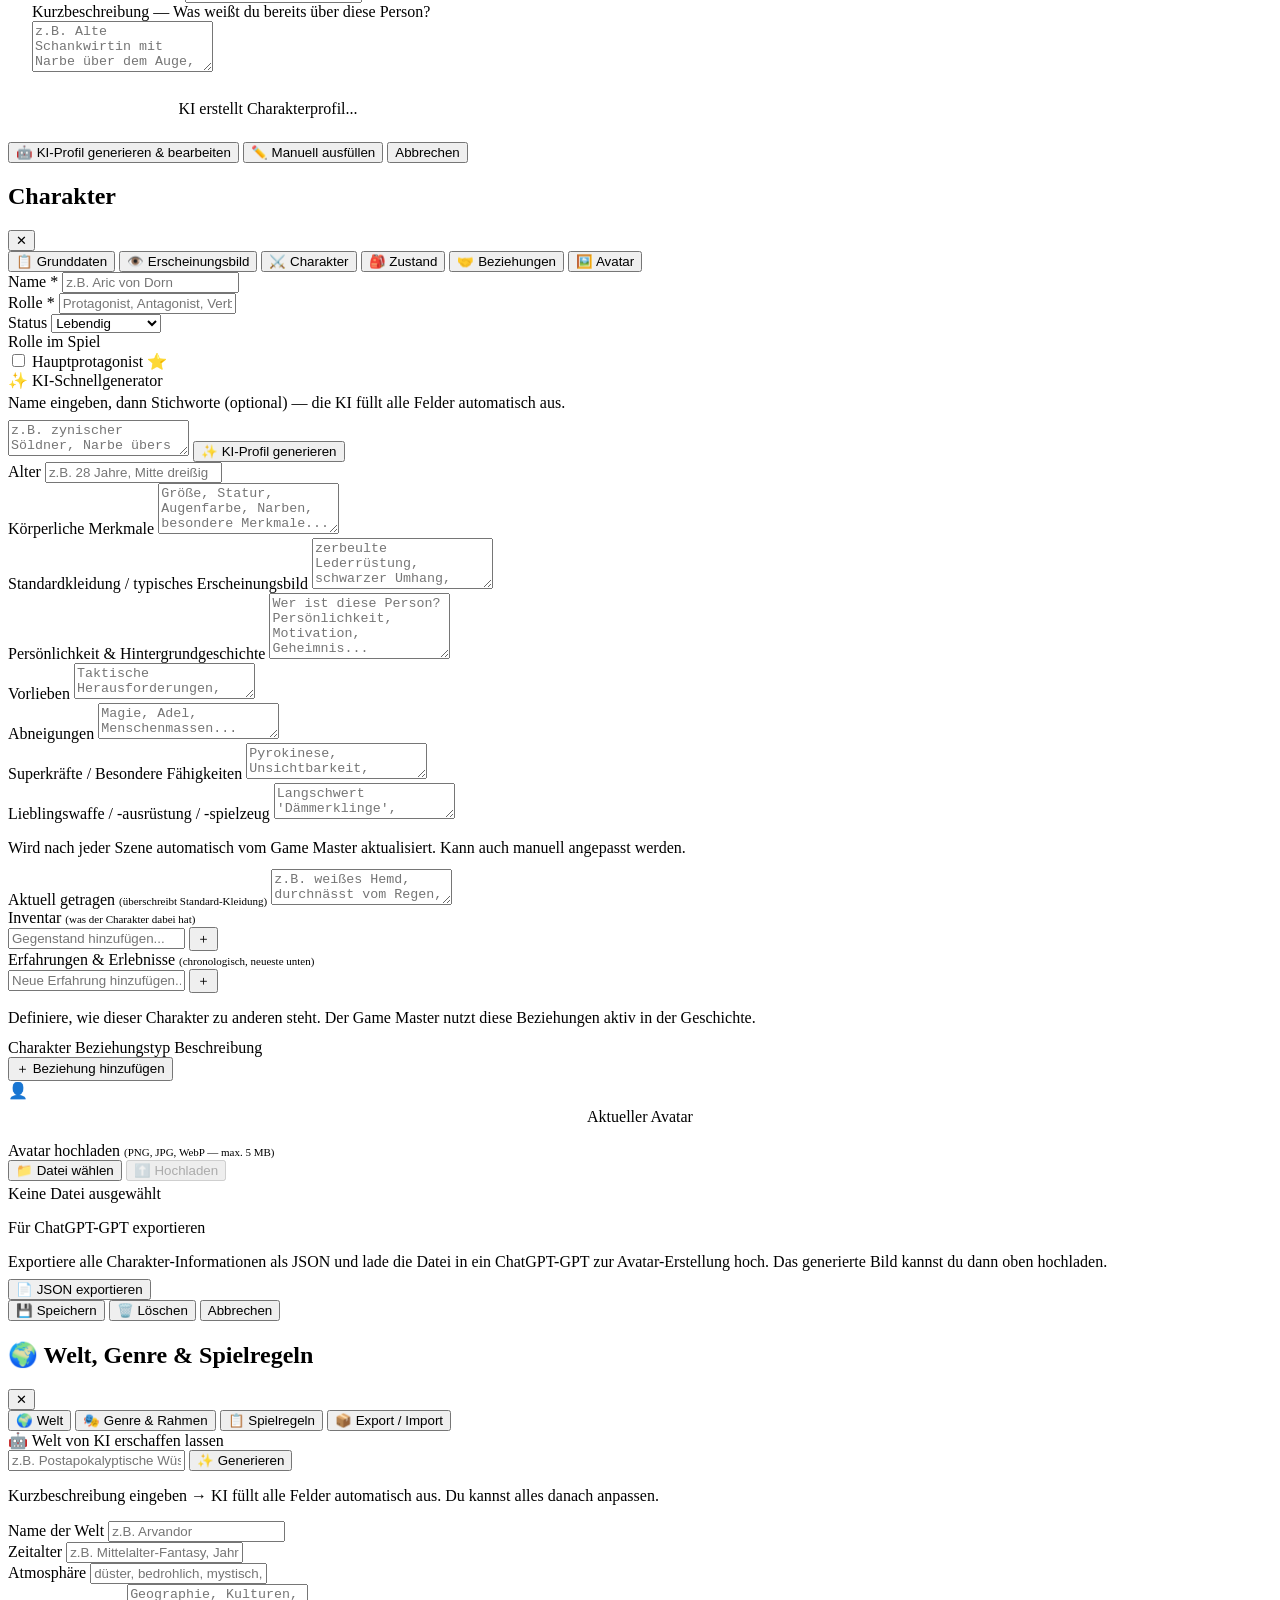
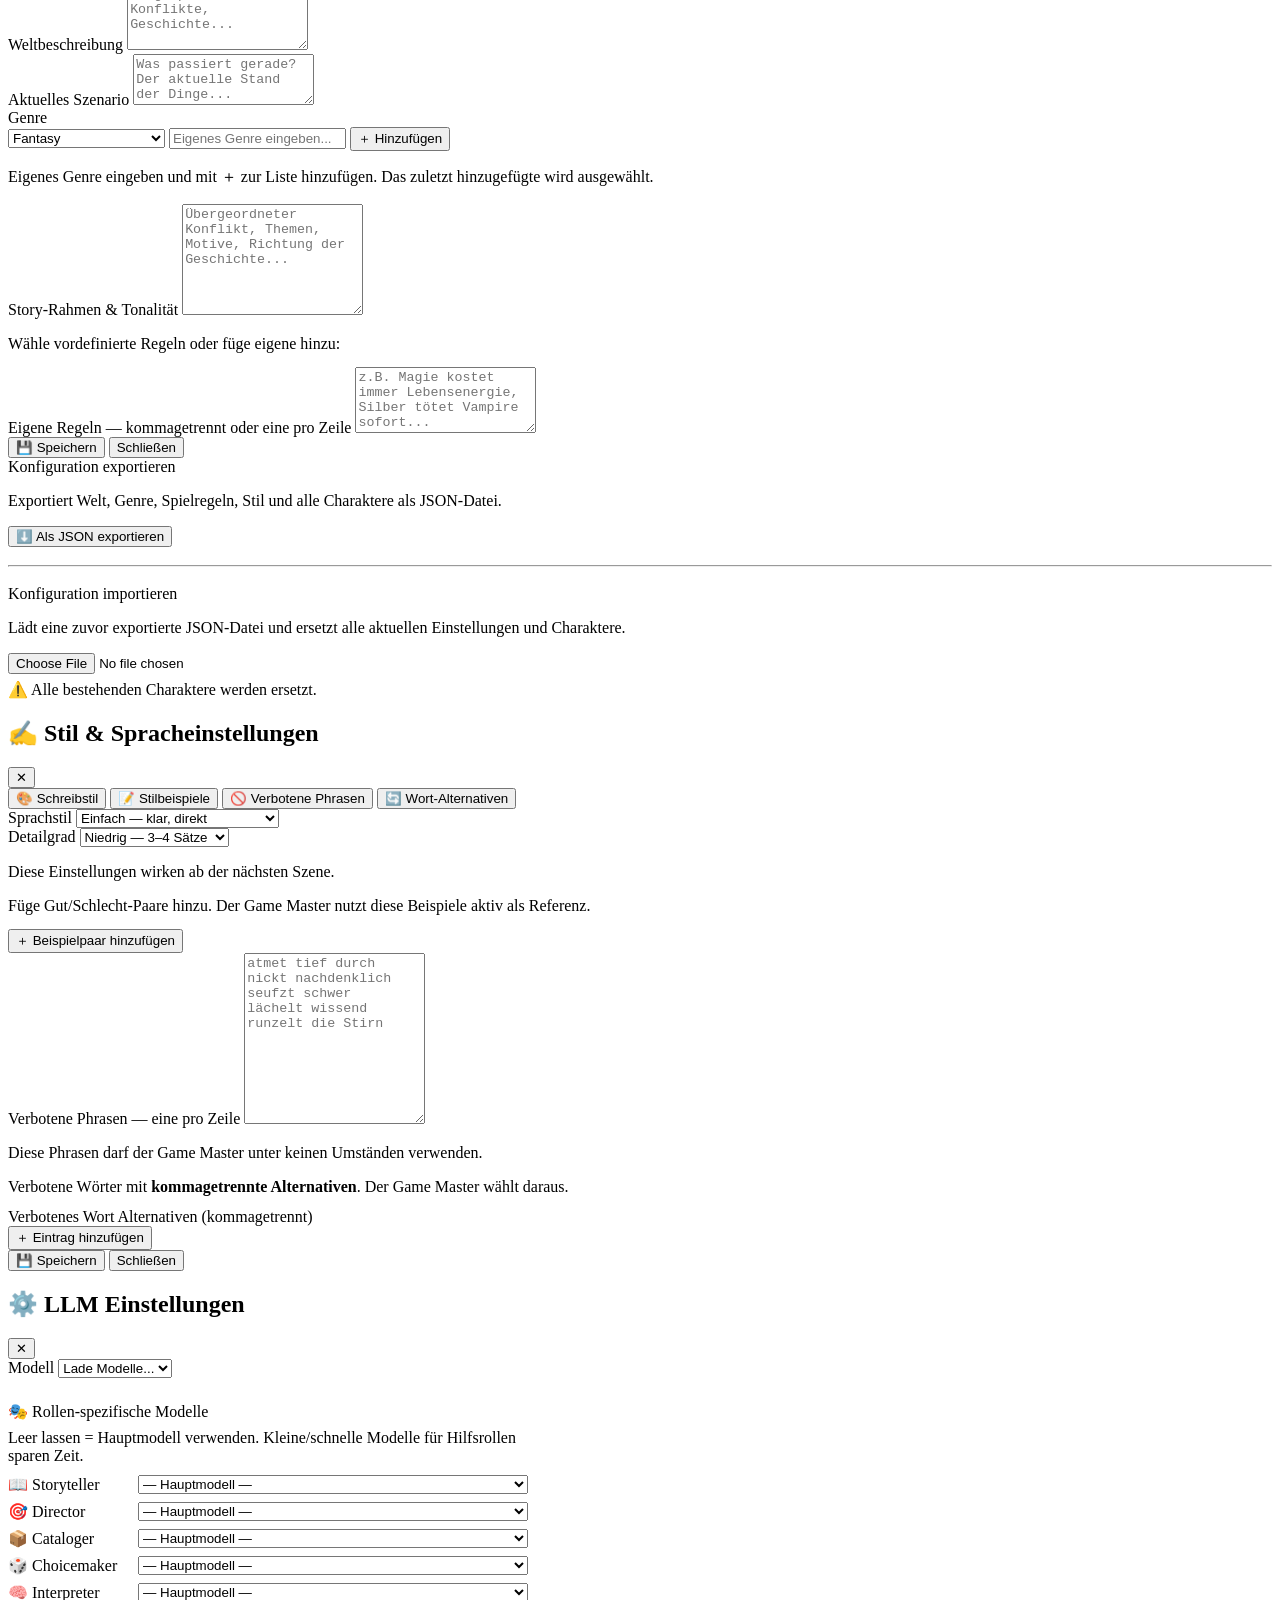
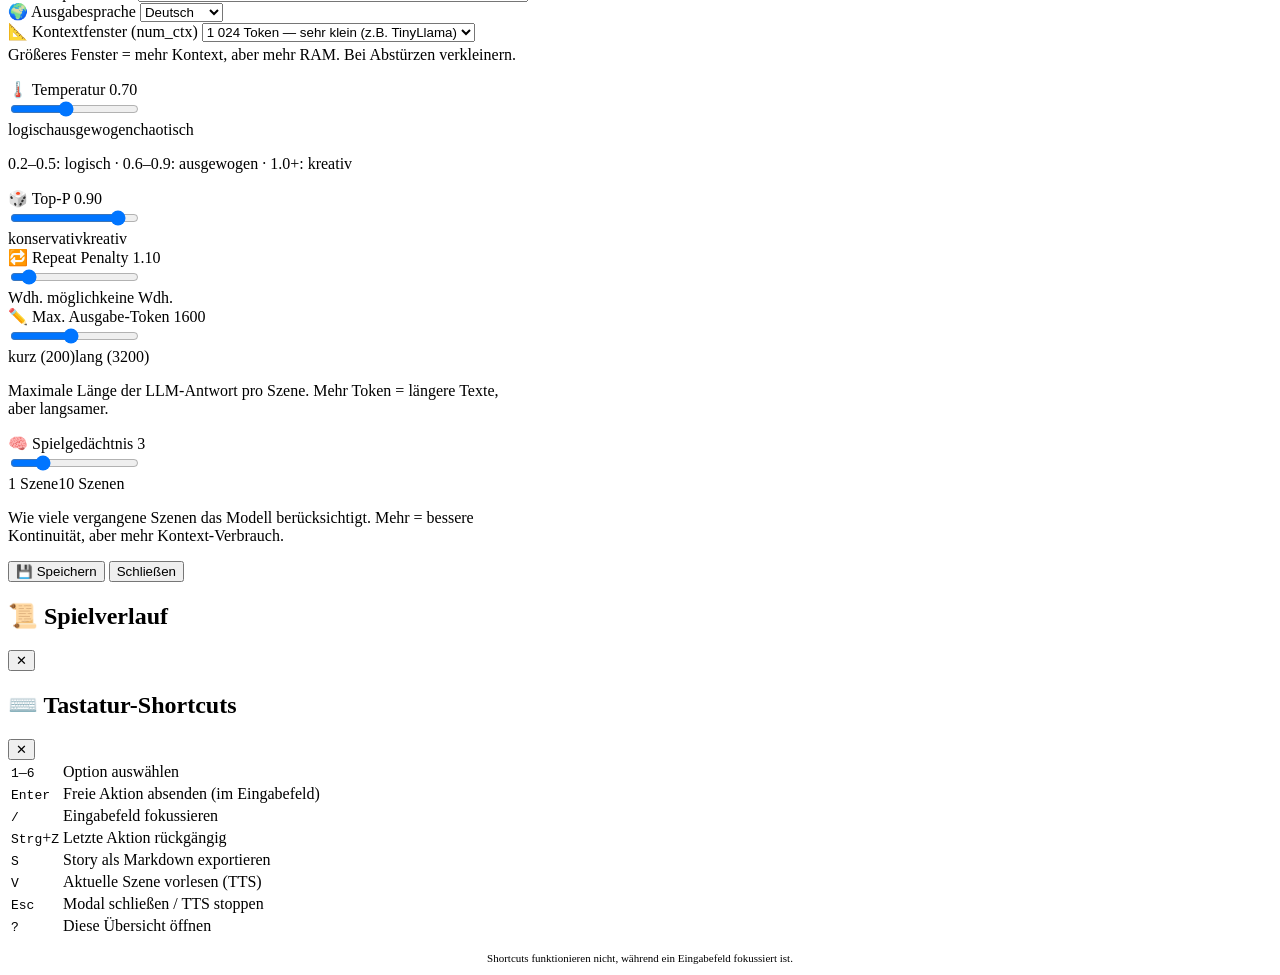
==== commit 67e6de8f: "feat(v5): Multi-LLM Rollen-Konfig (Storyteller/Director/Cataloger/Choicemaker/Interpreter) 5 neue gl" ====
--- a/frontend/index.html
+++ b/frontend/index.html
@@ -708,6 +708,28 @@
       <select id="ollamaModel" class="select-field"><option value="">Lade Modelle...</option></select>
     </div>
 
+    <div class="form-group" style="border-top:1px solid var(--border);padding-top:14px;margin-top:10px">
+      <label class="setting-label" style="margin-bottom:8px;display:block">🎭 Rollen-spezifische Modelle</label>
+      <p class="setting-desc" style="margin:0 0 10px">Leer lassen = Hauptmodell verwenden. Kleine/schnelle Modelle für Hilfsrollen sparen Zeit.</p>
+
+      <div style="display:grid;grid-template-columns:120px 1fr;gap:8px 10px;align-items:center">
+        <label class="setting-label" style="margin:0">📖 Storyteller</label>
+        <select id="modelStoryteller" class="select-field"><option value="">— Hauptmodell —</option></select>
+
+        <label class="setting-label" style="margin:0">🎯 Director</label>
+        <select id="modelDirector" class="select-field"><option value="">— Hauptmodell —</option></select>
+
+        <label class="setting-label" style="margin:0">📦 Cataloger</label>
+        <select id="modelCataloger" class="select-field"><option value="">— Hauptmodell —</option></select>
+
+        <label class="setting-label" style="margin:0">🎲 Choicemaker</label>
+        <select id="modelChoicemaker" class="select-field"><option value="">— Hauptmodell —</option></select>
+
+        <label class="setting-label" style="margin:0">🧠 Interpreter</label>
+        <select id="modelInterpreter" class="select-field"><option value="">— Hauptmodell —</option></select>
+      </div>
+    </div>
+
     <div class="form-group">
       <label class="setting-label">🌍 Ausgabesprache</label>
       <select id="outputLanguage" class="select-field">
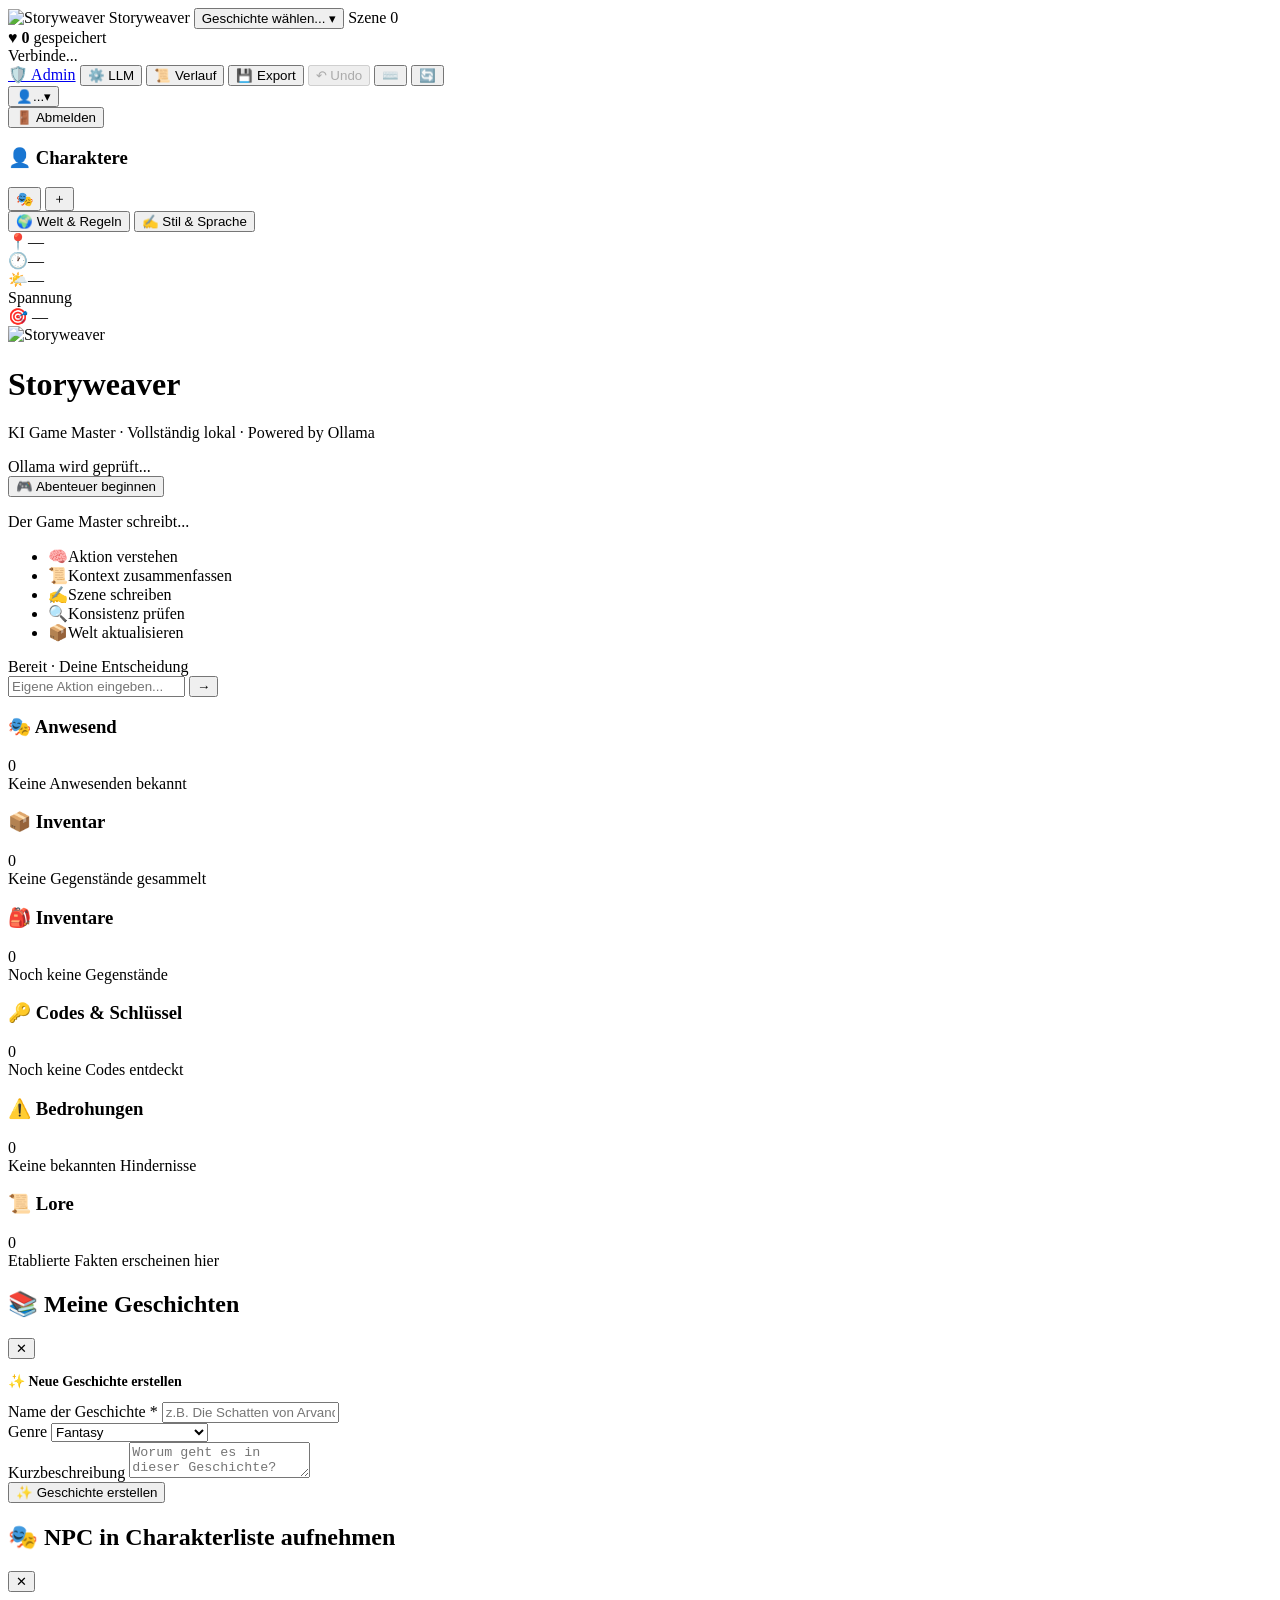
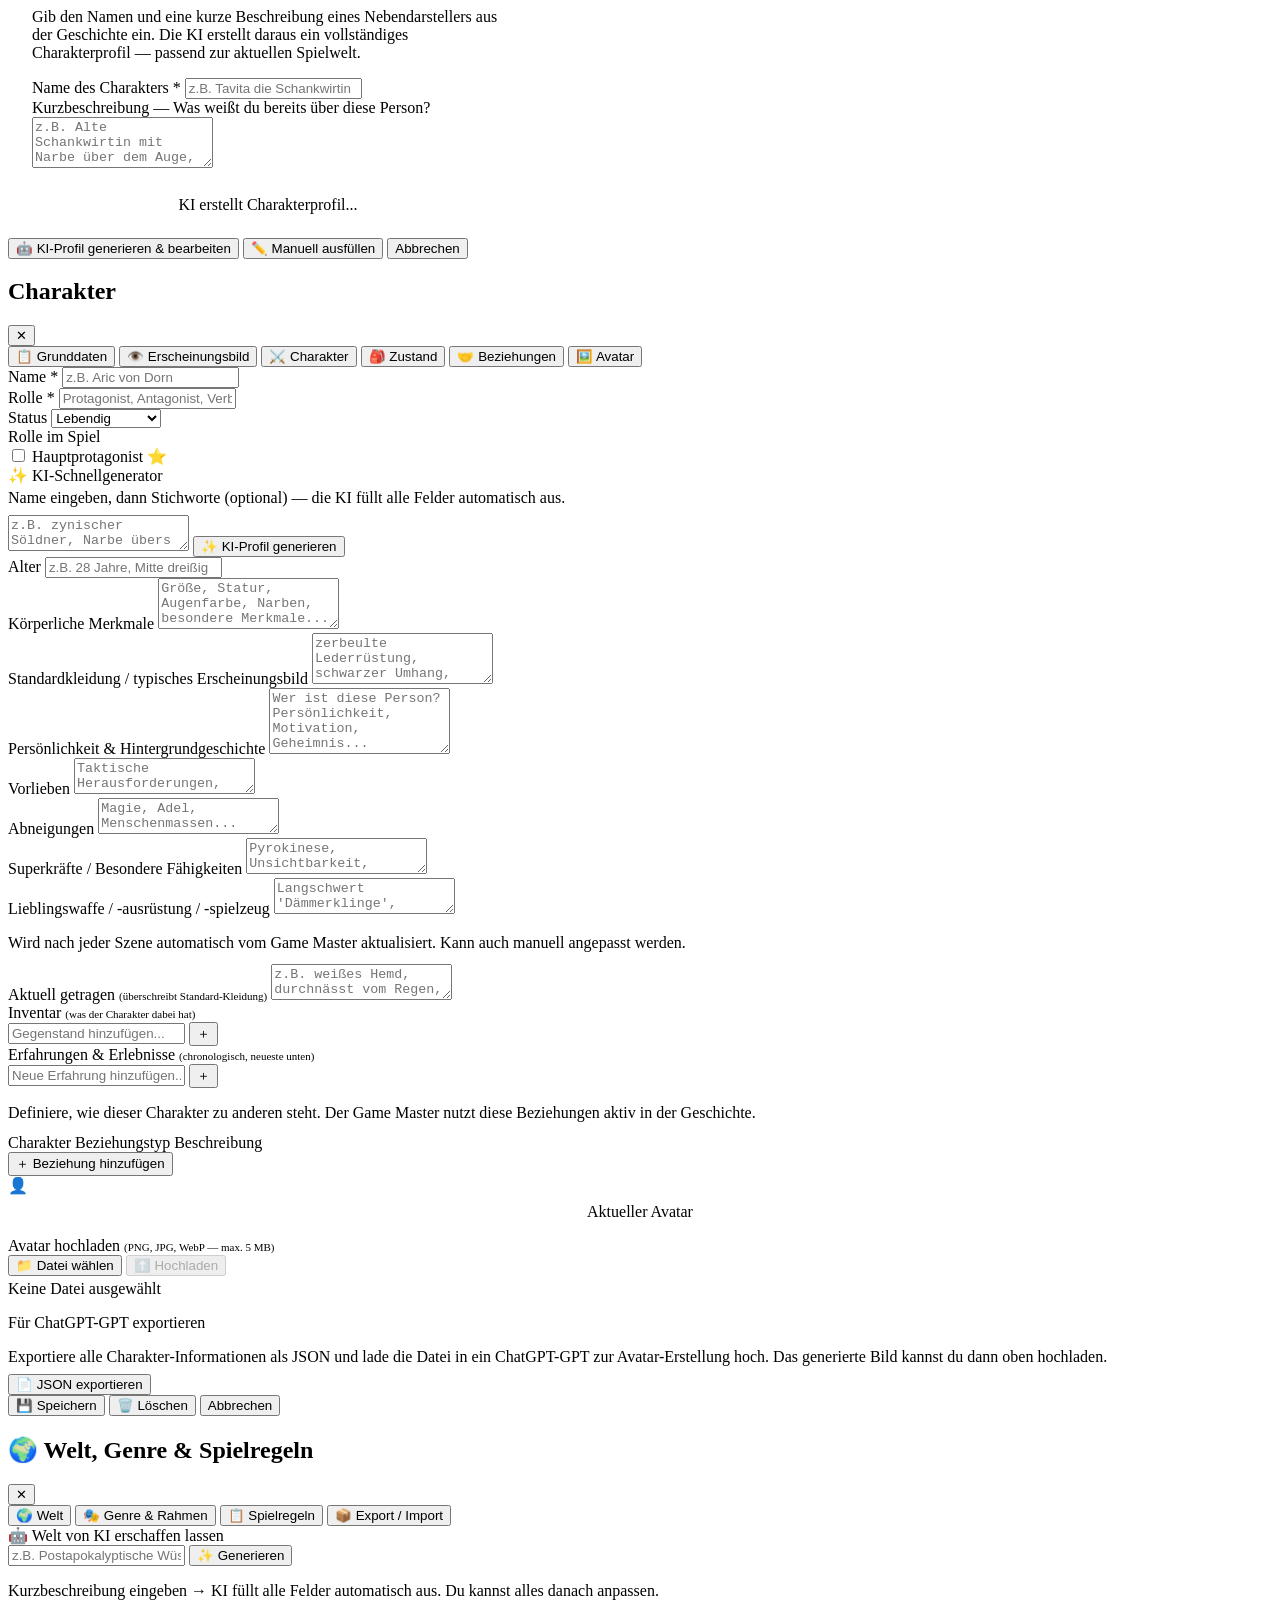
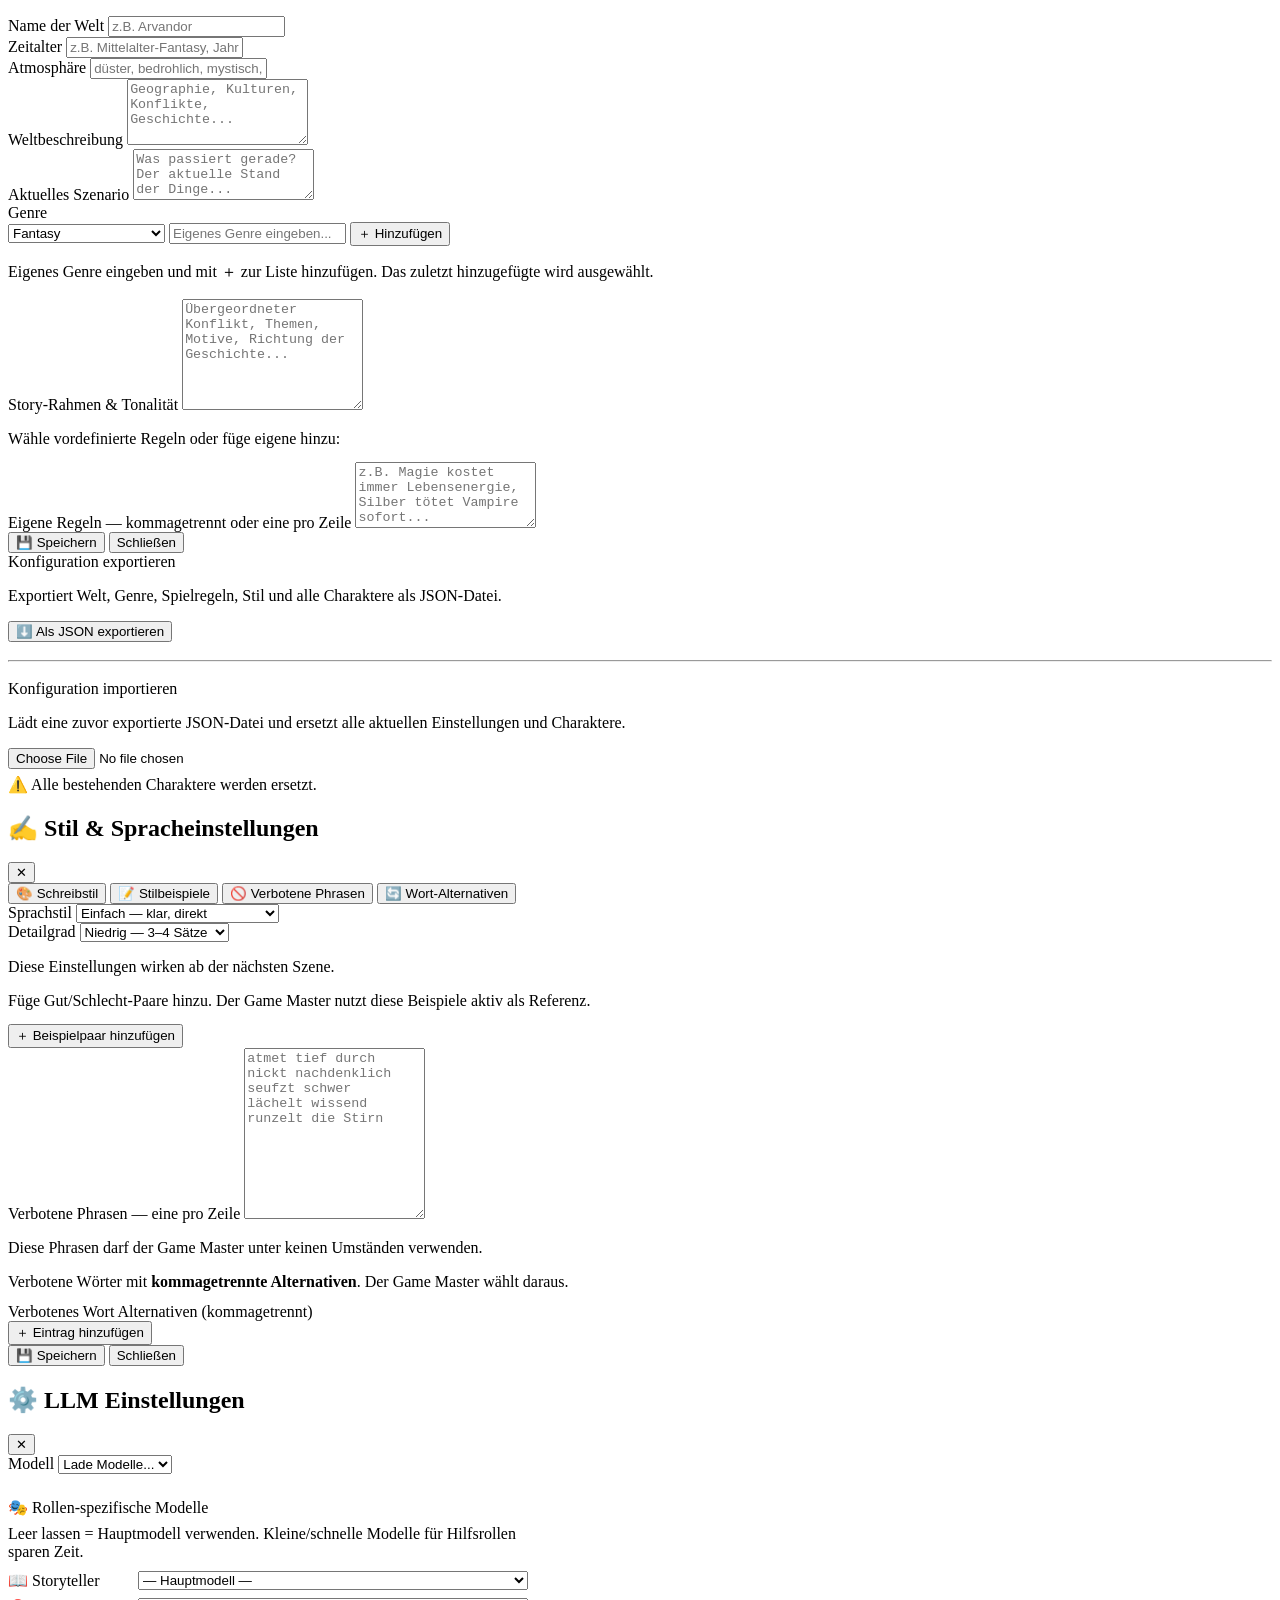
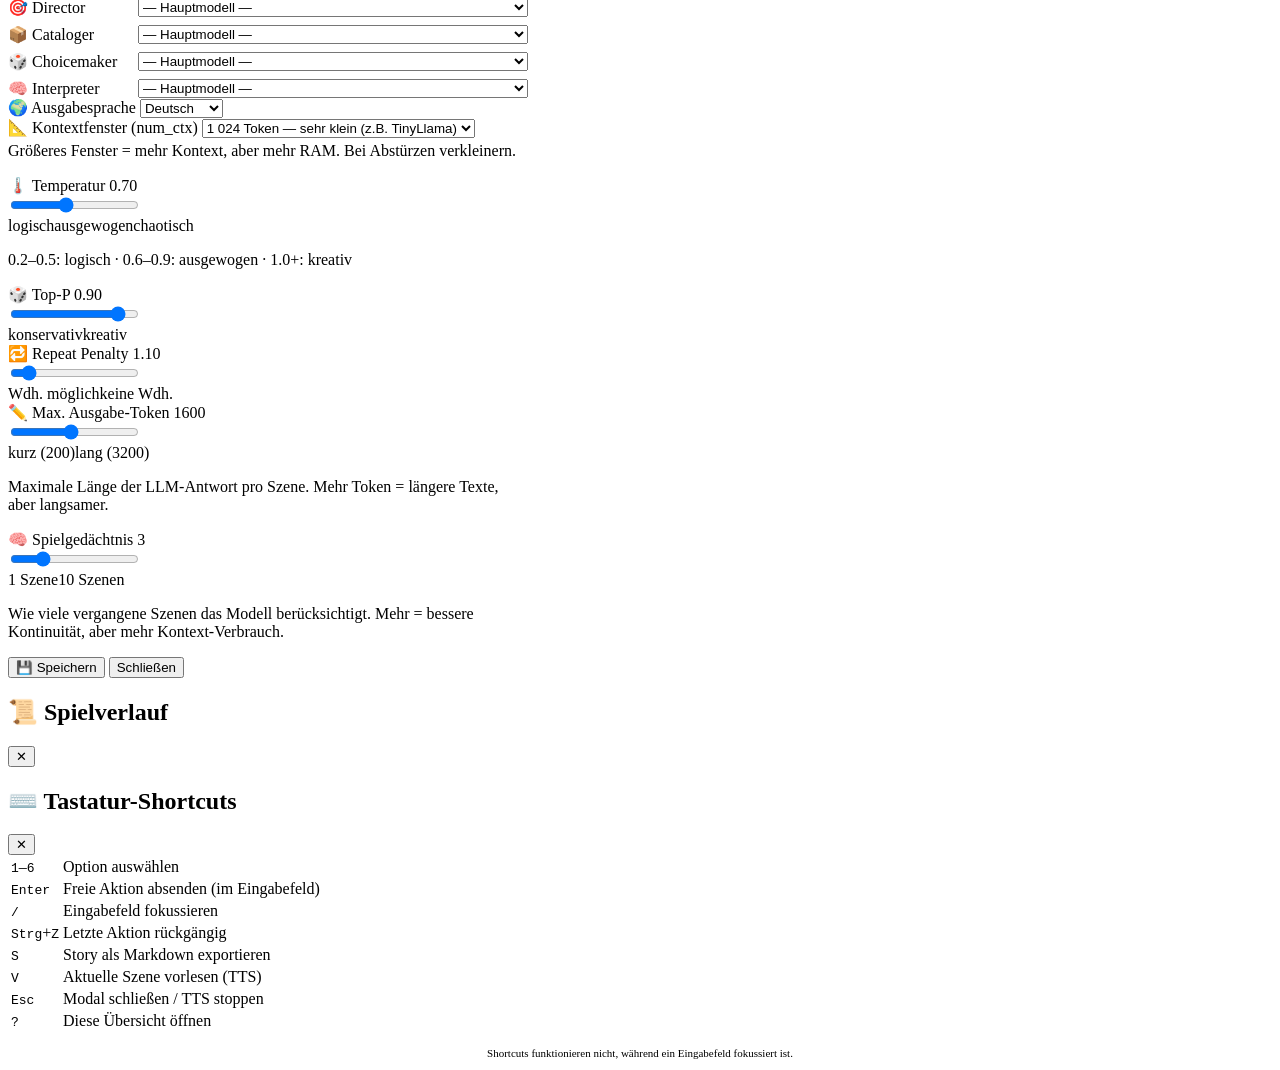
==== commit d3a5d827: "feat(v5): Inventar-Mutations-Endpoints + Sidebar-Inventar-Tab Backend: POST /api/game/inventory/tran" ====
--- a/frontend/index.html
+++ b/frontend/index.html
@@ -174,6 +174,16 @@
       </div>
     </section>
 
+    <section class="panel hud-panel" id="rightInventoryPanel">
+      <div class="panel-header">
+        <h3 class="panel-title">🎒 Inventare</h3>
+        <span class="panel-count" id="invCount">0</span>
+      </div>
+      <div id="rightInventoryList" class="inventory-list">
+        <div class="hud-empty">Noch keine Gegenstände</div>
+      </div>
+    </section>
+
     <section class="panel hud-panel" id="rightCodesPanel">
       <div class="panel-header">
         <h3 class="panel-title">🔑 Codes &amp; Schlüssel</h3>
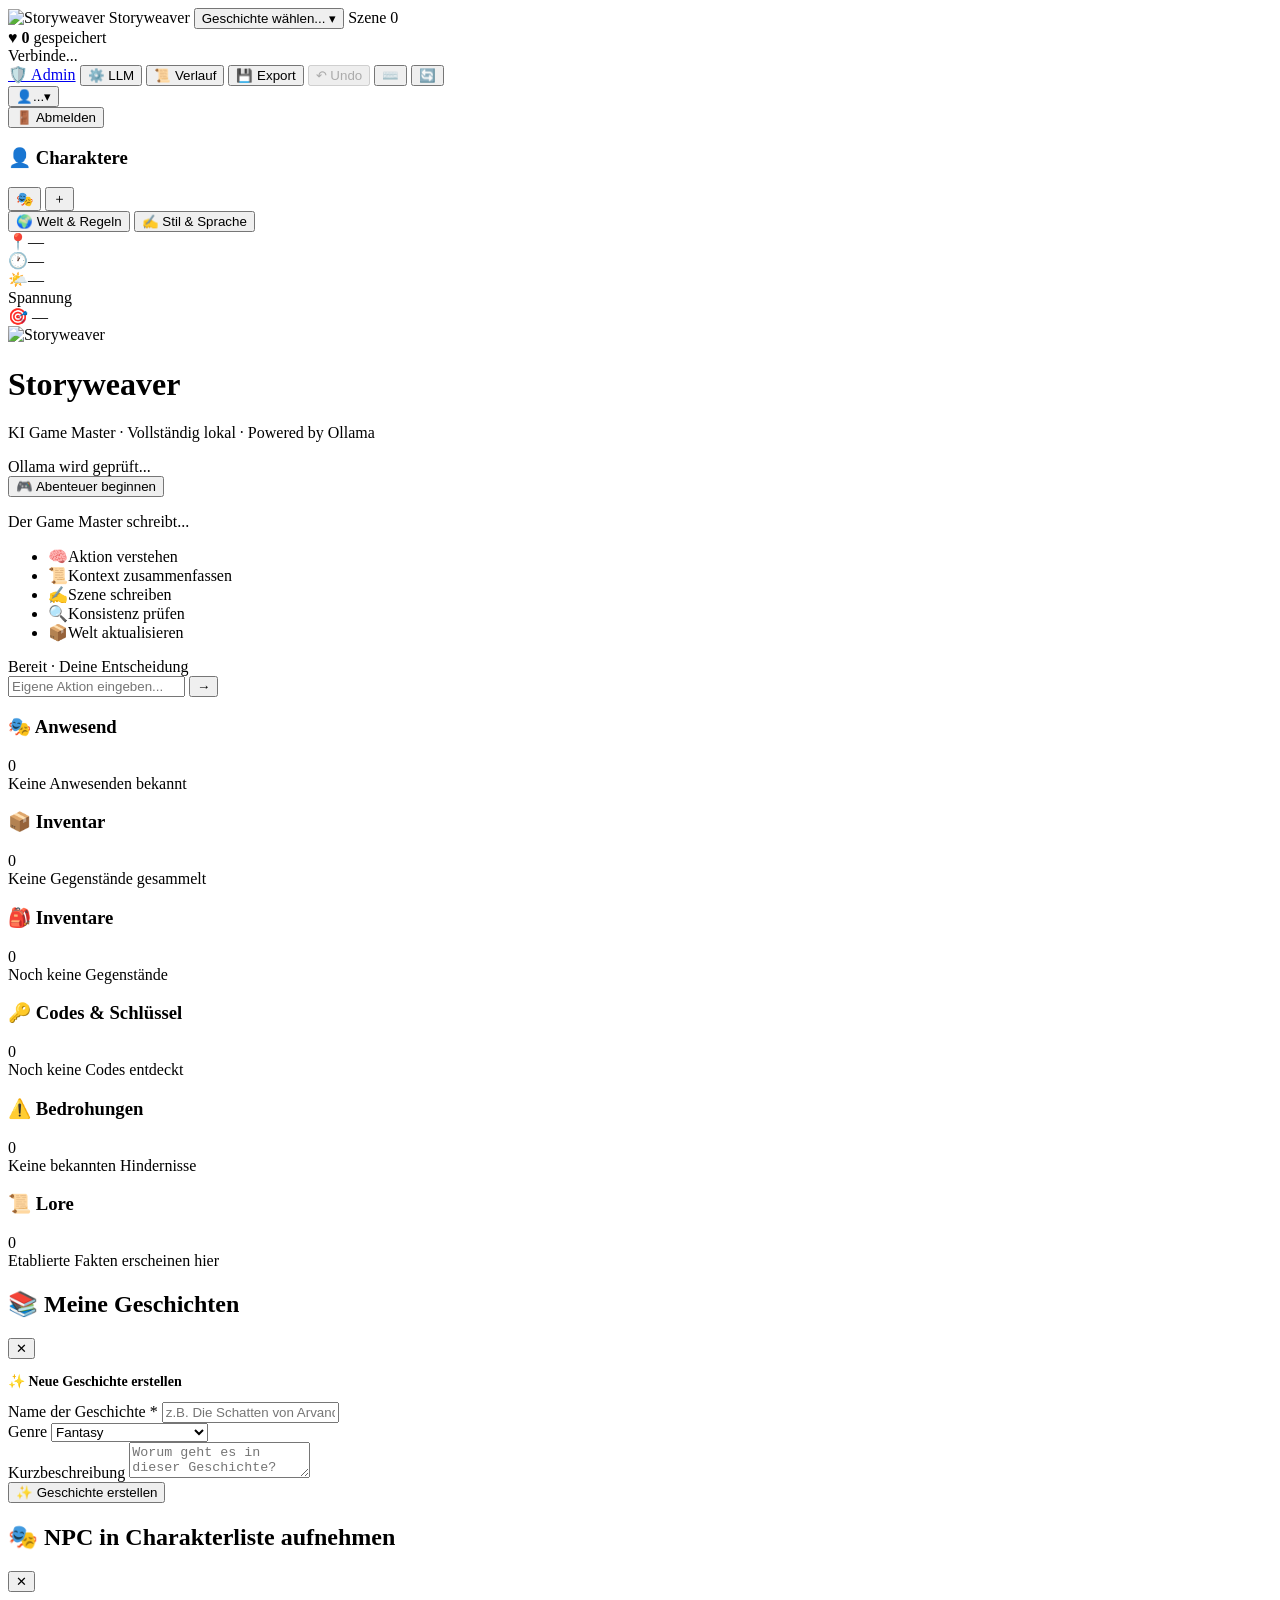
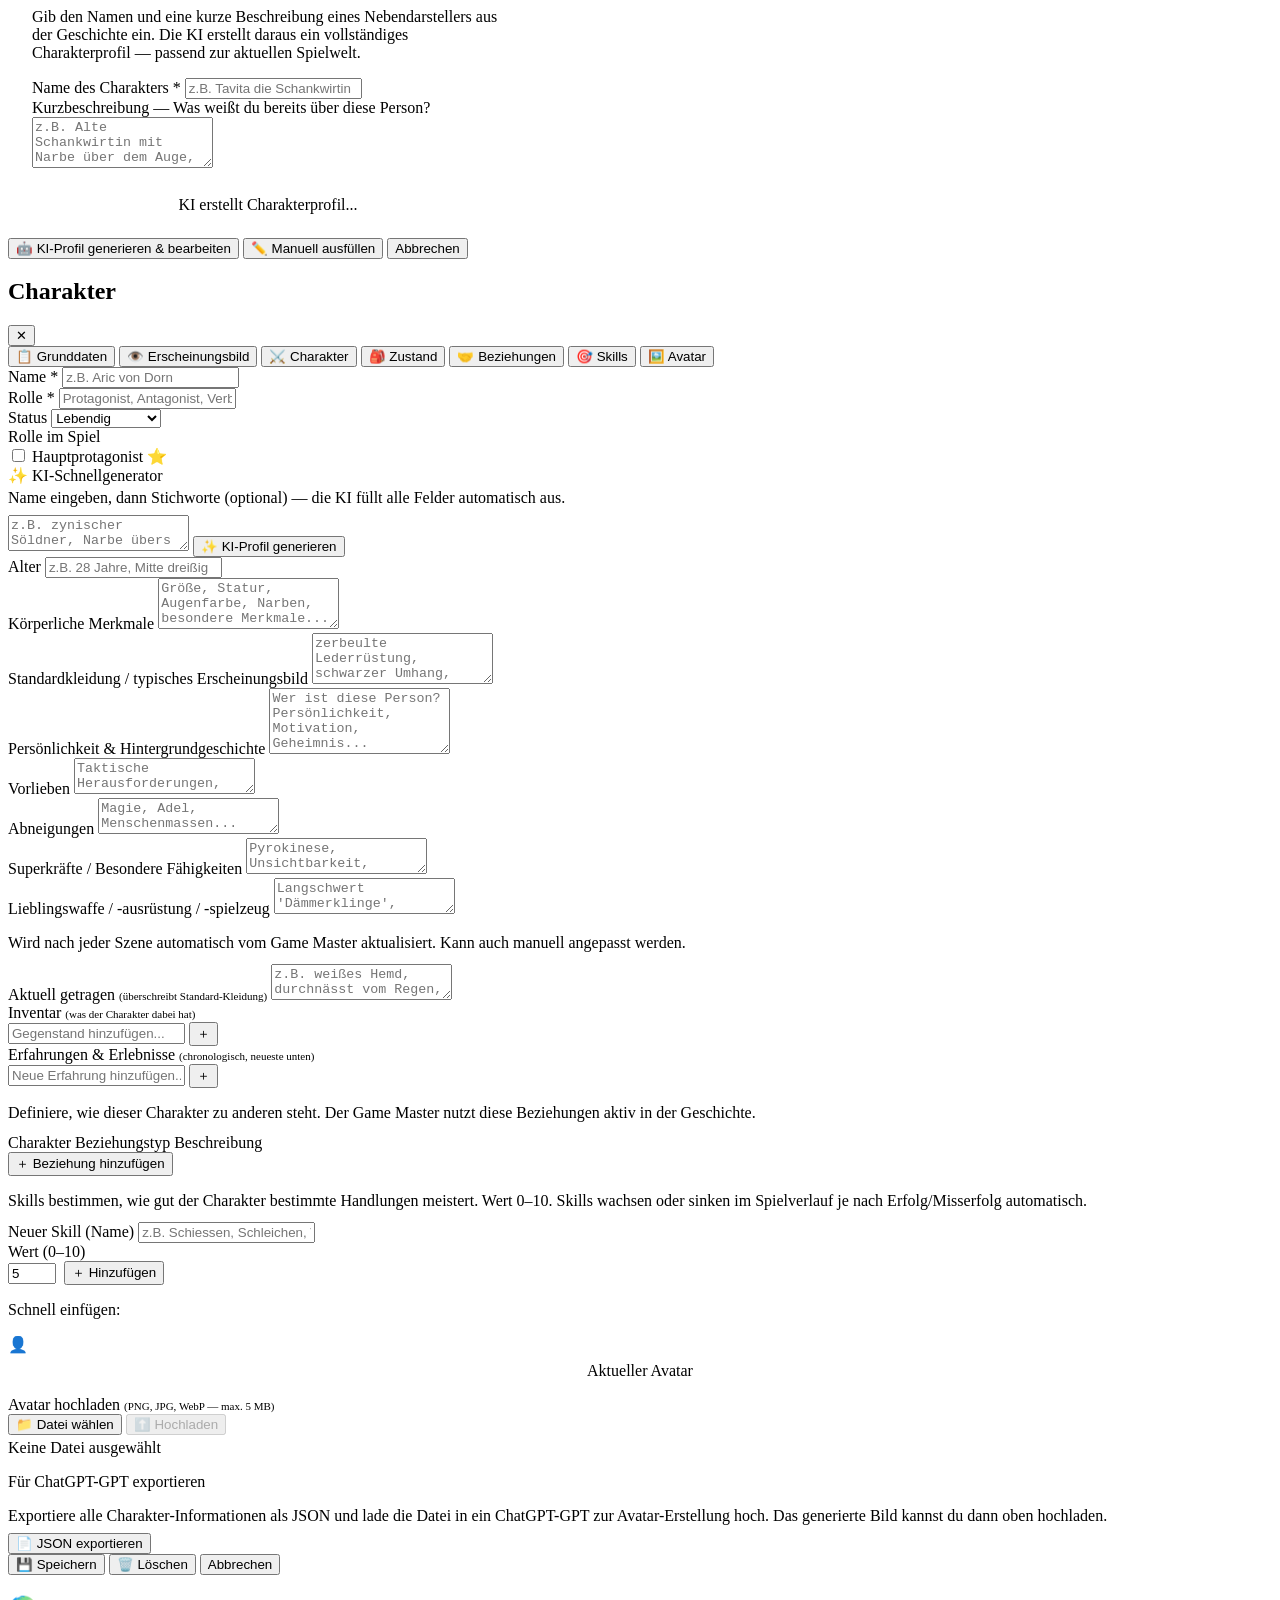
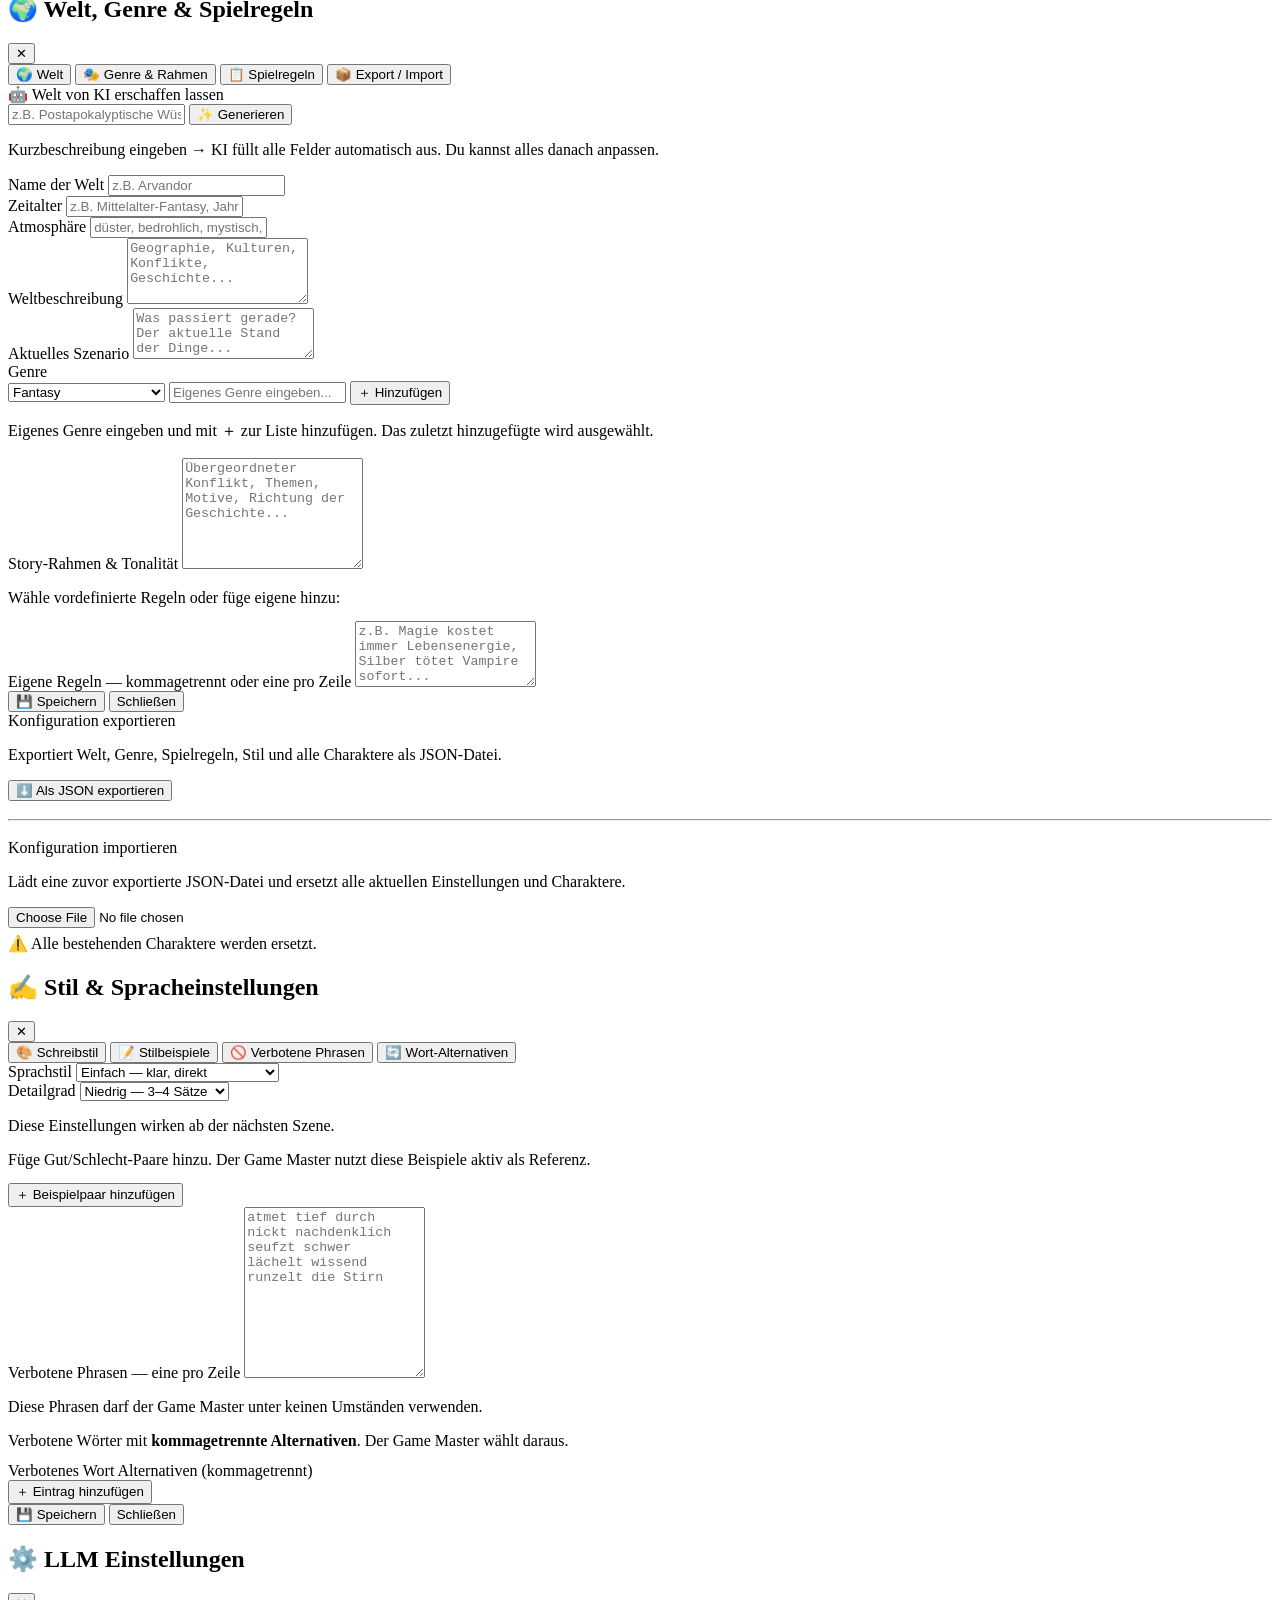
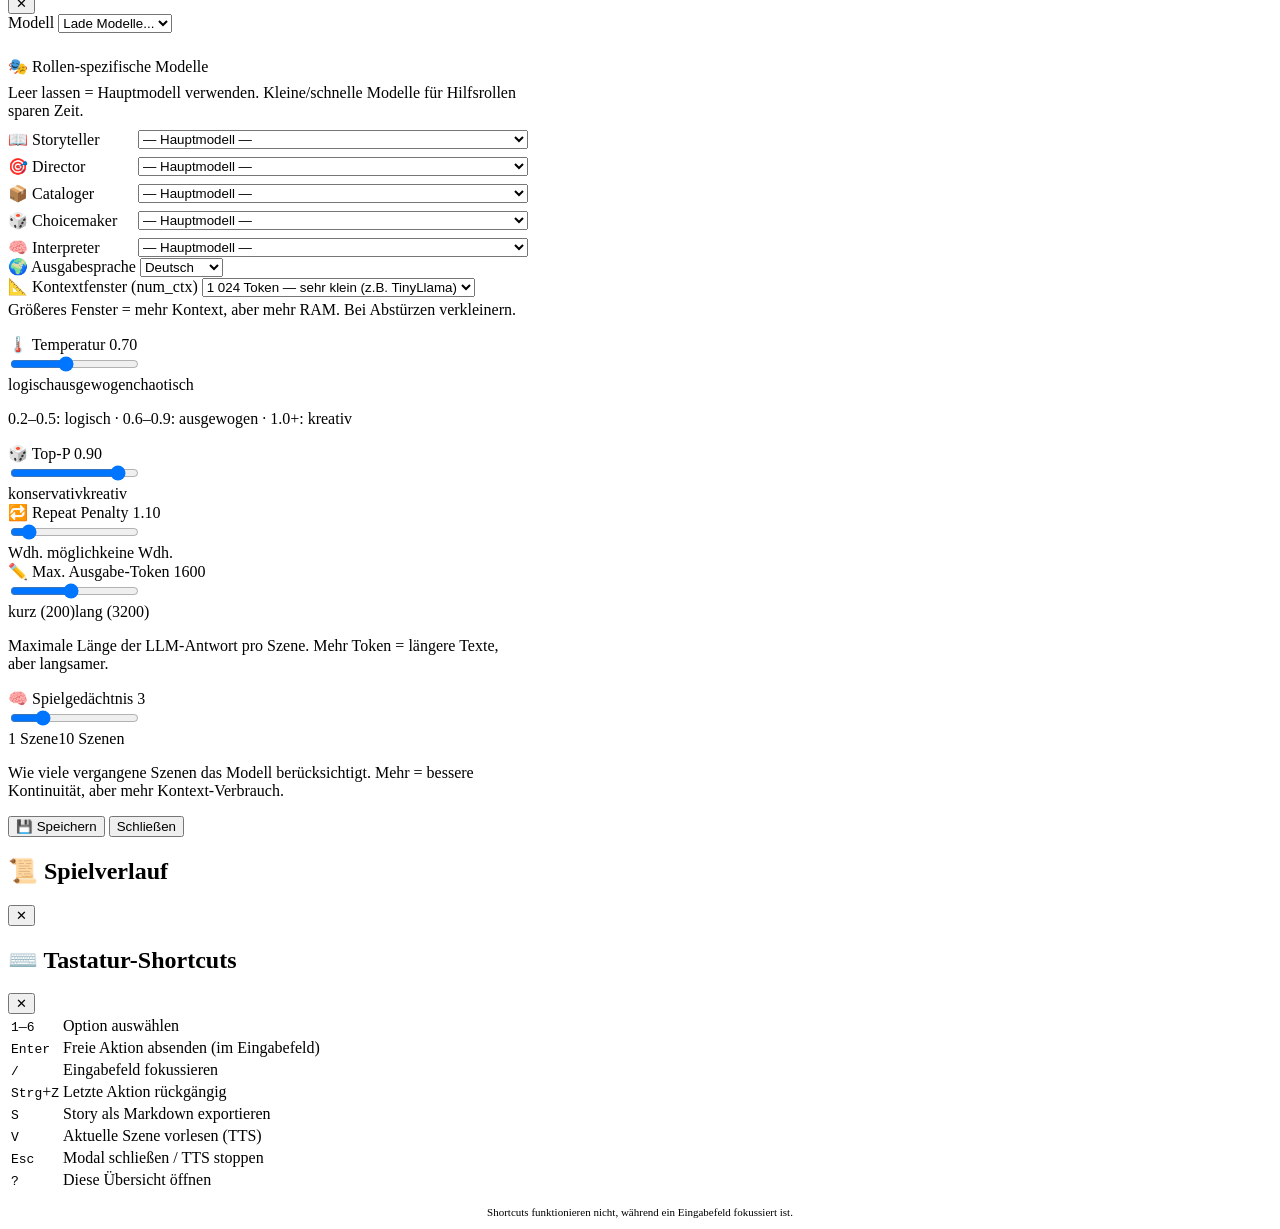
==== commit 40b41431: "feat(v5): Skills-System Phase 5.1-5.4 + unsichtbare Wuerfelmechanik - DB-Schema: characters.skills (" ====
--- a/frontend/index.html
+++ b/frontend/index.html
@@ -317,6 +317,7 @@
       <button class="tab-btn" onclick="switchTab('ctab-personality', this)">⚔️ Charakter</button>
       <button class="tab-btn" onclick="switchTab('ctab-state', this)">🎒 Zustand</button>
       <button class="tab-btn" onclick="switchTab('ctab-relations', this)">🤝 Beziehungen</button>
+      <button class="tab-btn" onclick="switchTab('ctab-skills', this)">🎯 Skills</button>
       <button class="tab-btn" onclick="switchTab('ctab-avatar', this)">🖼️ Avatar</button>
     </div>
 
@@ -459,6 +460,29 @@
       </div>
       <div id="relationsList" class="relations-list"></div>
       <button class="btn btn-outline btn-sm mt-2" onclick="addRelation()">＋ Beziehung hinzufügen</button>
+    </div>
+
+    <!-- Tab: Avatar -->
+    <div id="ctab-skills" class="tab-content hidden">
+      <p class="form-hint" style="margin-bottom:12px">Skills bestimmen, wie gut der Charakter bestimmte Handlungen meistert. Wert 0–10. Skills wachsen oder sinken im Spielverlauf je nach Erfolg/Misserfolg automatisch.</p>
+      <div id="skillsList" class="skills-list"></div>
+      <div class="form-row-2" style="margin-top:12px;align-items:end">
+        <div class="form-group" style="margin:0">
+          <label>Neuer Skill (Name)</label>
+          <input type="text" id="newSkillName" class="input-field" placeholder="z.B. Schiessen, Schleichen, Verhandlung" />
+        </div>
+        <div class="form-group" style="margin:0">
+          <label>Wert (0–10)</label>
+          <div style="display:flex;gap:8px;align-items:center">
+            <input type="number" id="newSkillValue" class="input-field" min="0" max="10" value="5" style="max-width:90px" />
+            <button class="btn btn-outline btn-sm" onclick="addSkill()">＋ Hinzufügen</button>
+          </div>
+        </div>
+      </div>
+      <div style="margin-top:12px">
+        <p class="form-hint">Schnell einfügen:</p>
+        <div id="skillPresets" style="display:flex;flex-wrap:wrap;gap:6px;margin-top:6px"></div>
+      </div>
     </div>
 
     <!-- Tab: Avatar -->
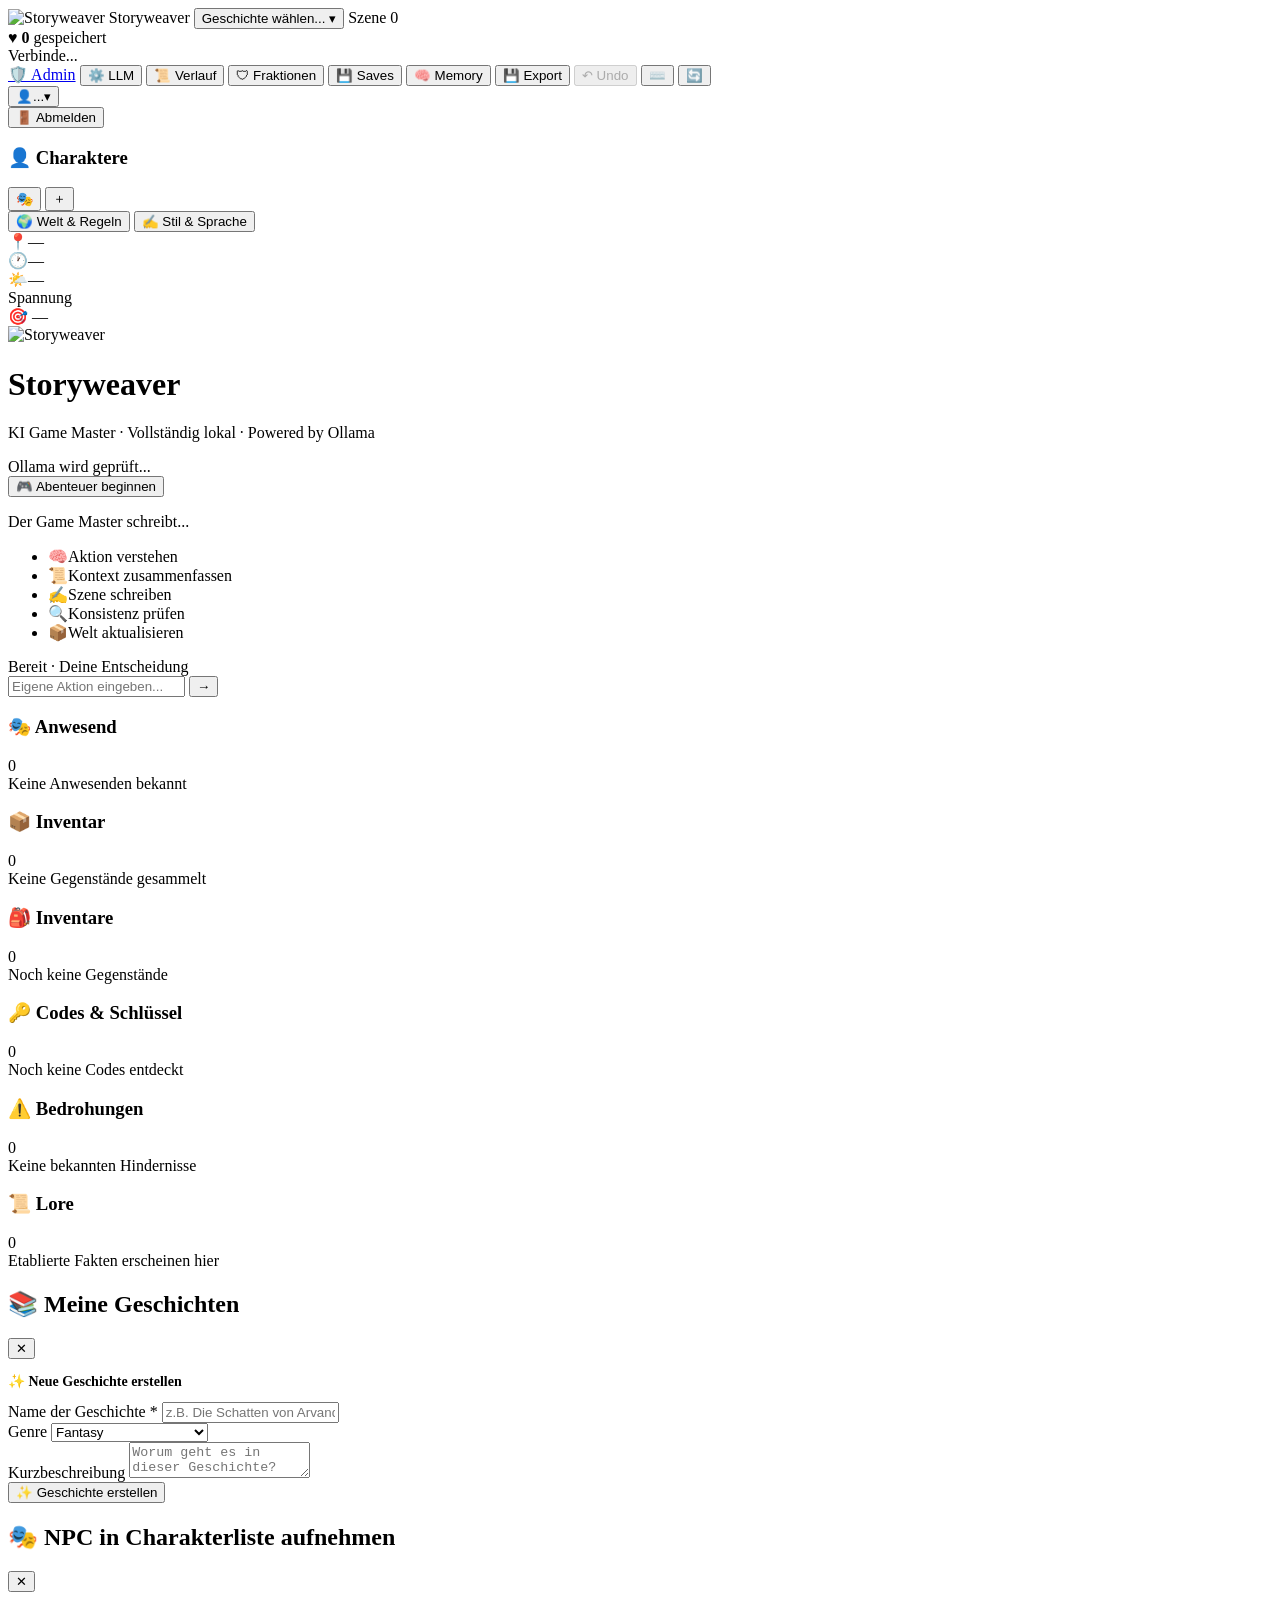
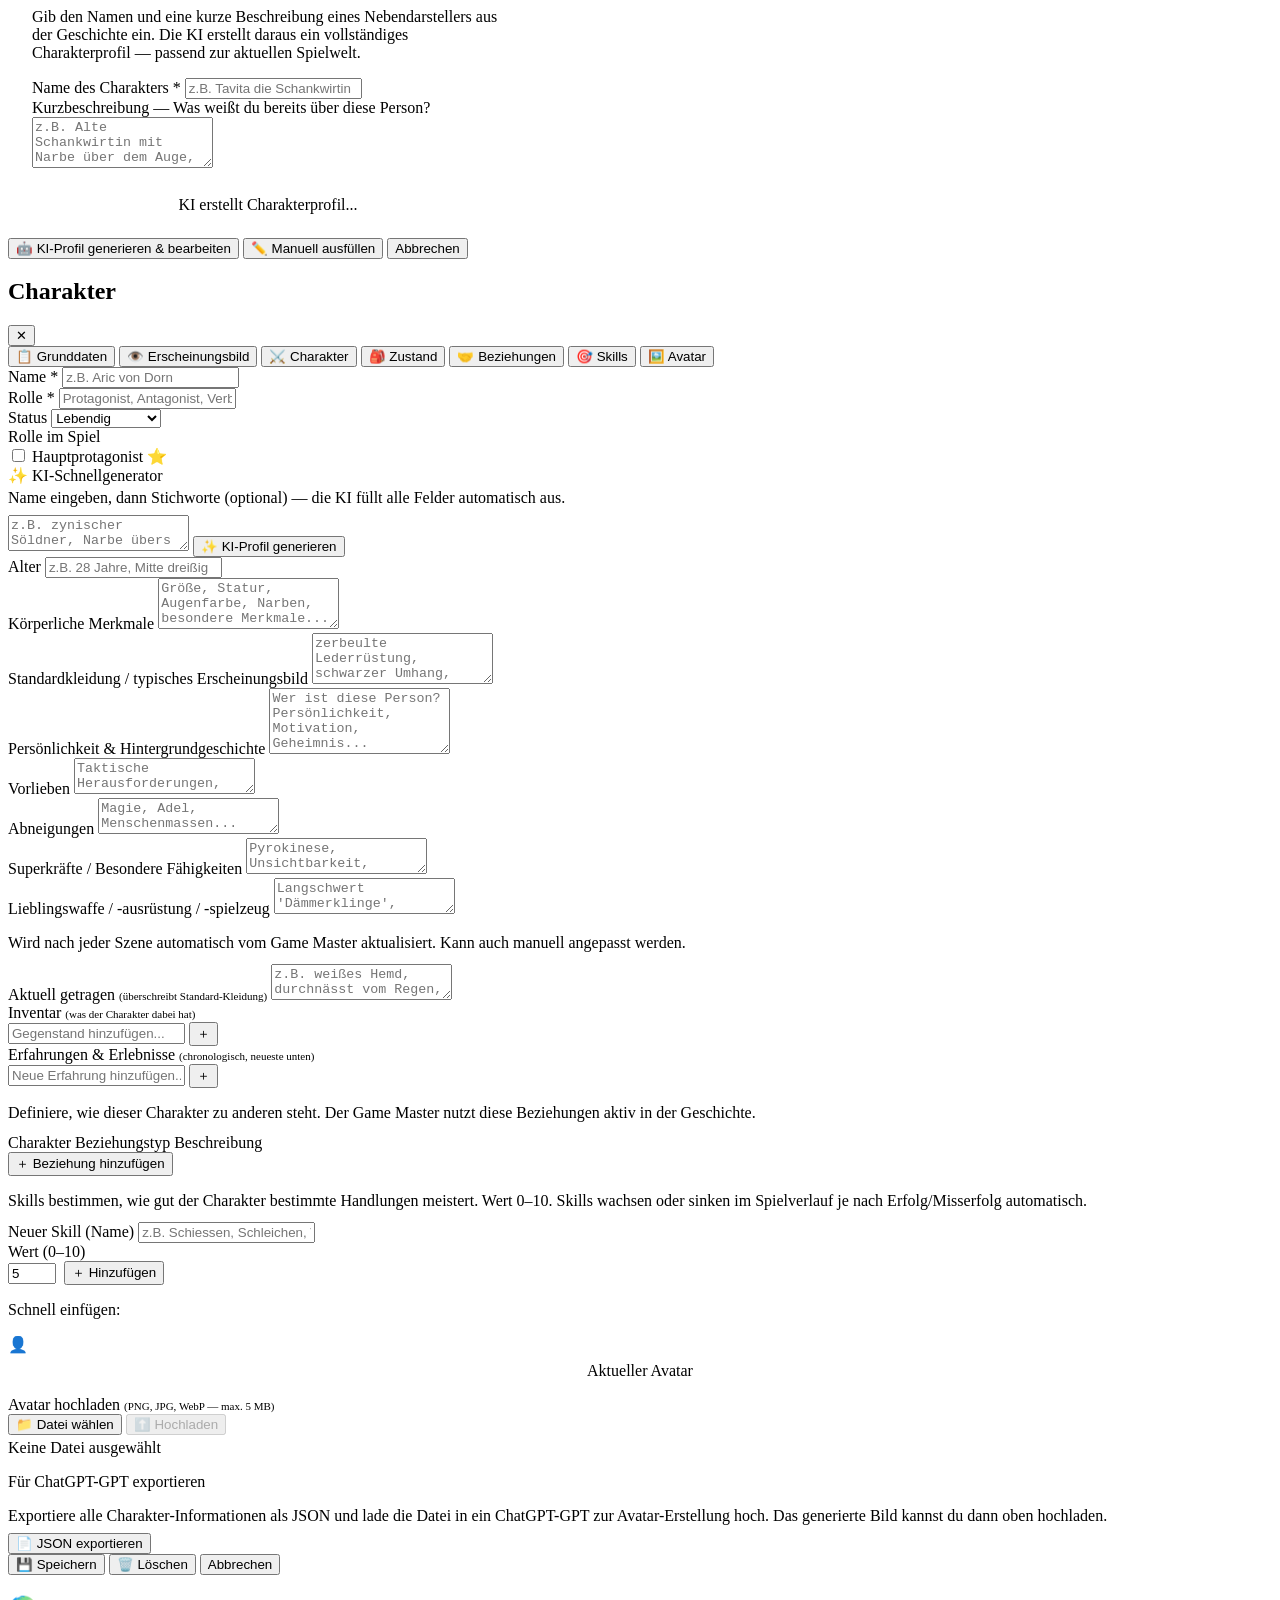
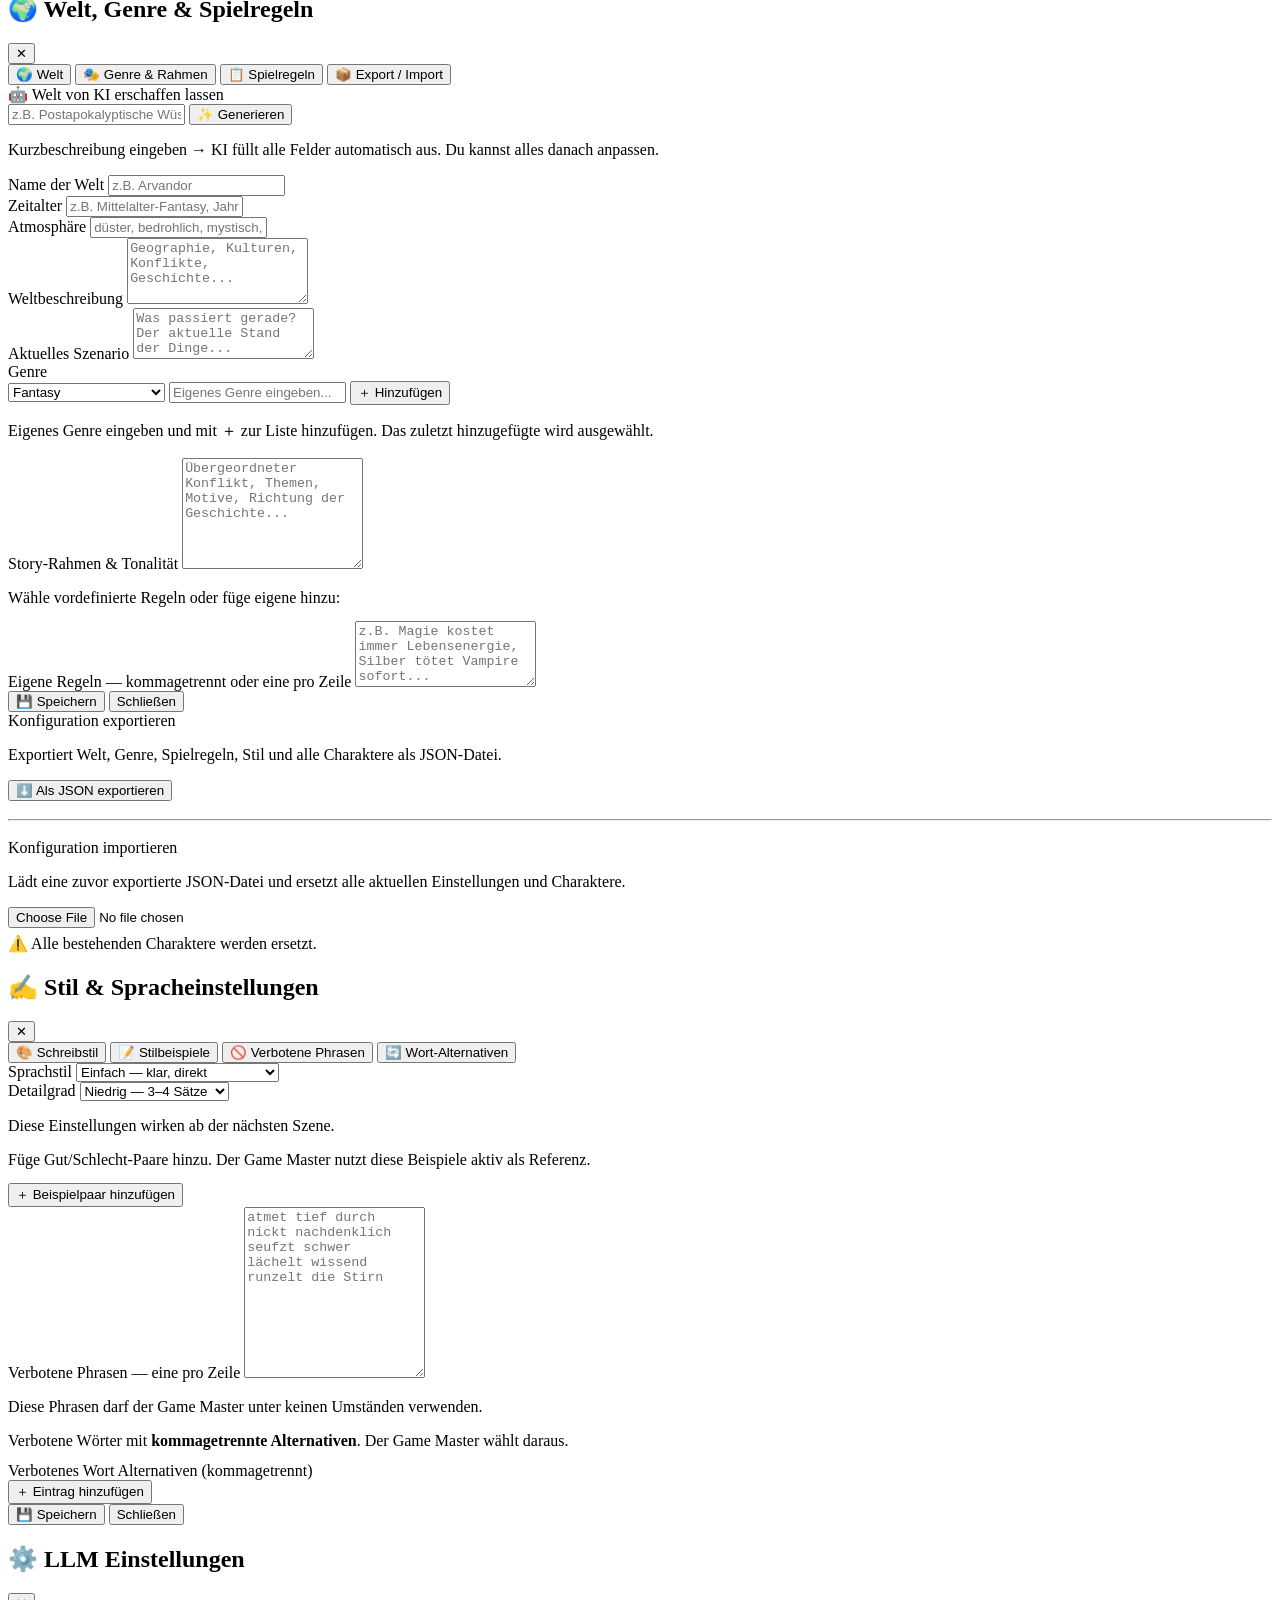
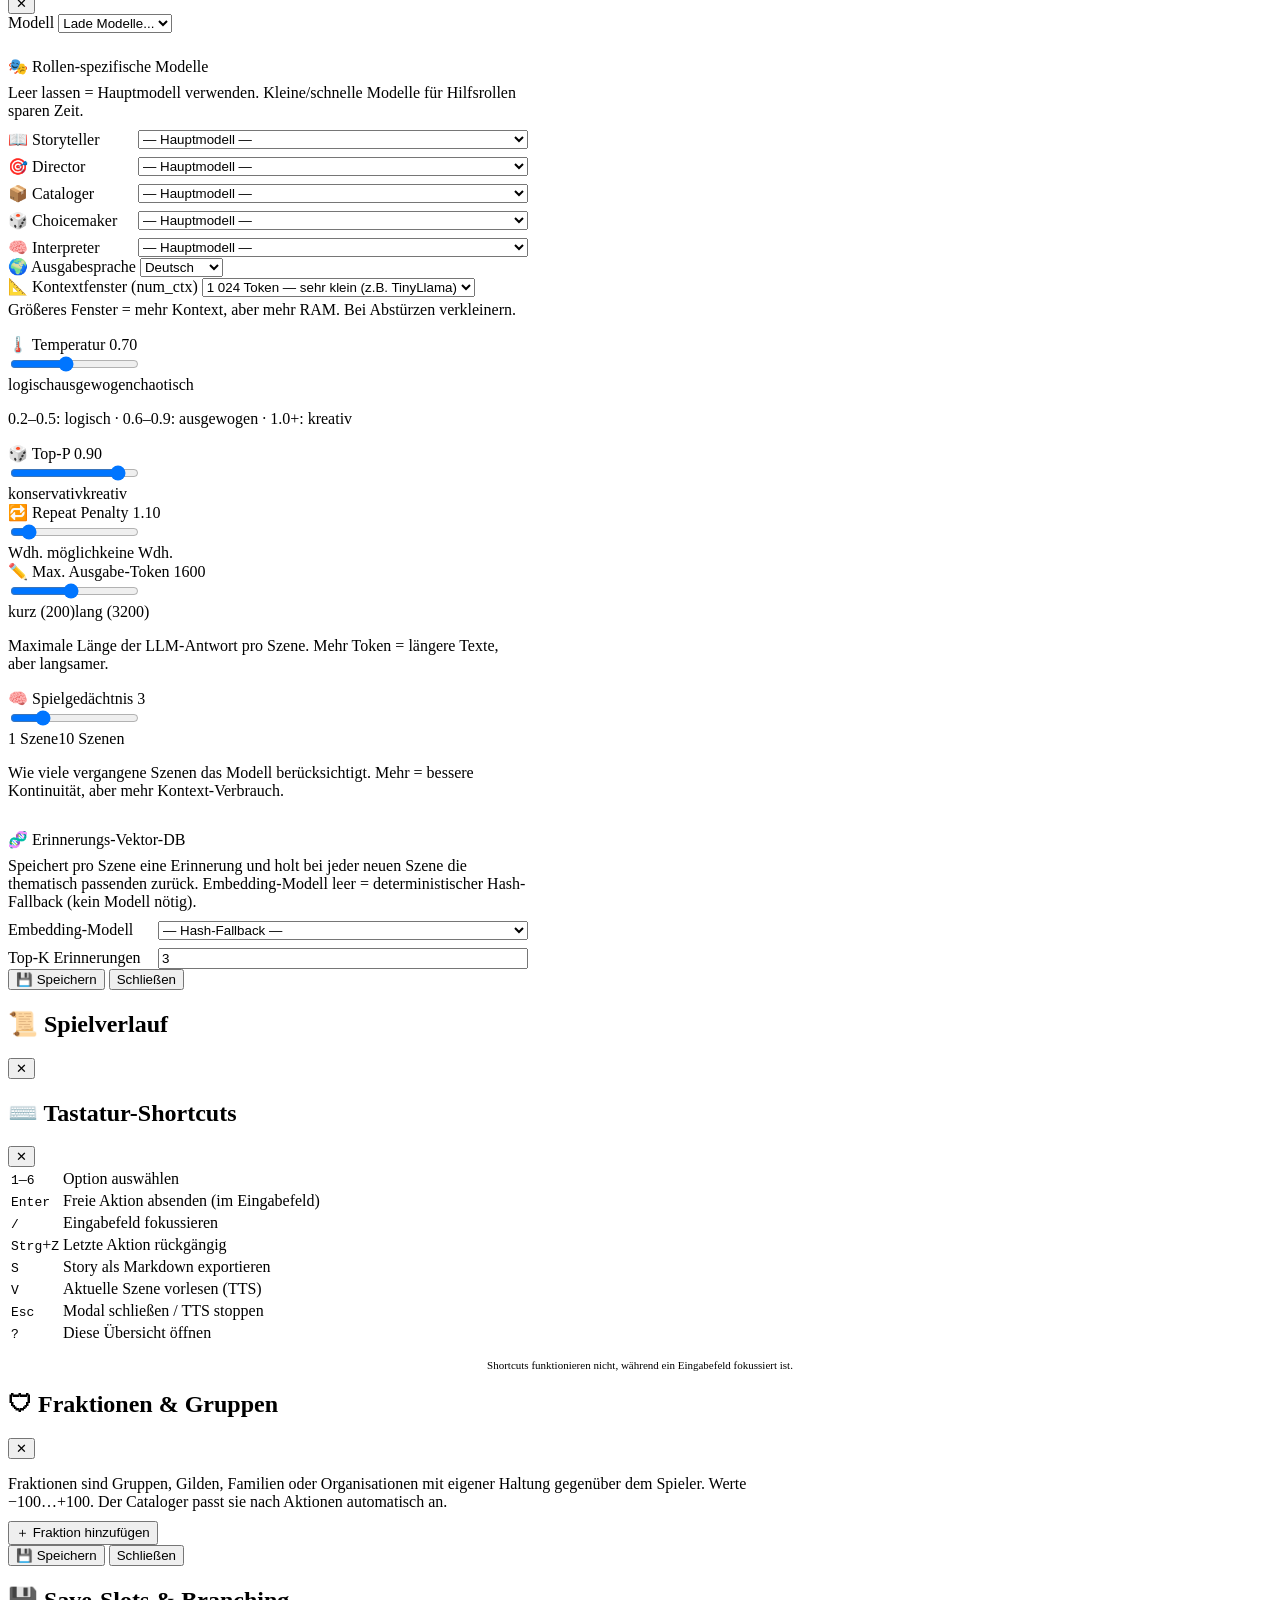
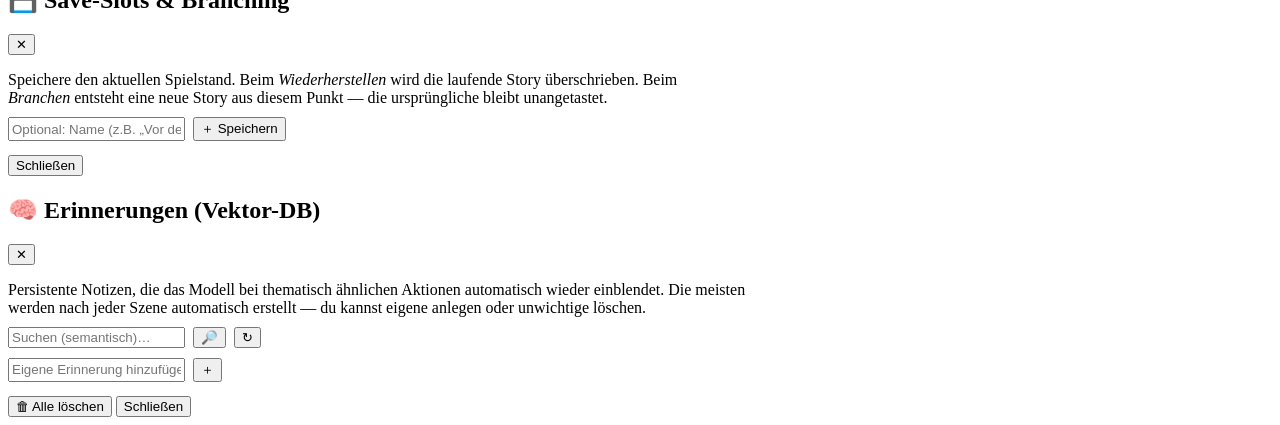
==== commit d23d9ae0: "feat(v6+v7+v8): Memory Vector DB + Fraktionssystem + Save-Slots/Branching Phase 6 - Memory Vector DB" ====
--- a/frontend/index.html
+++ b/frontend/index.html
@@ -37,6 +37,9 @@
     <a href="/admin" class="btn btn-ghost btn-sm" title="Admin-Bereich" target="_blank">🛡️ Admin</a>
     <button class="btn btn-ghost btn-sm" onclick="openLLMModal()" title="LLM-Einstellungen">⚙️ LLM</button>
     <button class="btn btn-ghost btn-sm" onclick="openHistoryModal()" title="Verlauf">📜 Verlauf</button>
+    <button class="btn btn-ghost btn-sm" onclick="openFactionsModal()" title="Fraktionen">🛡 Fraktionen</button>
+    <button class="btn btn-ghost btn-sm" onclick="openSavesModal()" title="Save-Slots / Branching">💾 Saves</button>
+    <button class="btn btn-ghost btn-sm" onclick="openMemoriesModal()" title="Erinnerungen">🧠 Memory</button>
     <button class="btn btn-ghost btn-sm" onclick="exportStoryMarkdown()" title="Story als Markdown speichern">💾 Export</button>
     <button class="btn btn-ghost btn-sm" id="undoBtn" onclick="undoLastAction()" disabled title="Letzte Aktion zurücknehmen (Strg+Z)">↶ Undo</button>
     <button class="btn btn-ghost btn-sm" onclick="openShortcutsModal()" title="Tastatur-Shortcuts (?)">⌨️</button>
@@ -843,6 +846,17 @@
       <p class="setting-desc">Wie viele vergangene Szenen das Modell berücksichtigt. Mehr = bessere Kontinuität, aber mehr Kontext-Verbrauch.</p>
     </div>
 
+    <div class="form-group" style="border-top:1px solid var(--border);padding-top:14px;margin-top:10px">
+      <label class="setting-label" style="margin-bottom:8px;display:block">🧬 Erinnerungs-Vektor-DB</label>
+      <p class="setting-desc" style="margin:0 0 10px">Speichert pro Szene eine Erinnerung und holt bei jeder neuen Szene die thematisch passenden zurück. Embedding-Modell leer = deterministischer Hash-Fallback (kein Modell nötig).</p>
+      <div style="display:grid;grid-template-columns:140px 1fr;gap:8px 10px;align-items:center">
+        <label class="setting-label" style="margin:0">Embedding-Modell</label>
+        <select id="embeddingModel" class="select-field"><option value="">— Hash-Fallback —</option></select>
+        <label class="setting-label" style="margin:0">Top-K Erinnerungen</label>
+        <input type="number" id="memoryTopK" class="input-field" min="0" max="10" value="3" />
+      </div>
+    </div>
+
     <div class="modal-footer">
       <button class="btn btn-primary" onclick="saveLLMSettings()">💾 Speichern</button>
       <button class="btn btn-ghost" onclick="closeLLMModal()">Schließen</button>
@@ -891,6 +905,73 @@
   </div>
 </div>
 
+<!-- ══ FACTIONS MODAL ══ -->
+<div id="factionsModal" class="modal-overlay hidden" onclick="closeFactionsModal()">
+  <div class="modal-content" onclick="event.stopPropagation()" style="max-width:780px">
+    <div class="modal-header">
+      <h2>🛡 Fraktionen & Gruppen</h2>
+      <button class="modal-close" onclick="closeFactionsModal()">✕</button>
+    </div>
+    <div class="modal-body">
+      <p class="form-hint" style="margin-bottom:10px">Fraktionen sind Gruppen, Gilden, Familien oder Organisationen mit eigener Haltung gegenüber dem Spieler. Werte −100…+100. Der Cataloger passt sie nach Aktionen automatisch an.</p>
+      <div id="factionsList" class="factions-list"></div>
+      <button class="btn btn-outline btn-sm mt-2" onclick="addFactionRow()">＋ Fraktion hinzufügen</button>
+    </div>
+    <div class="modal-footer">
+      <button class="btn btn-primary" onclick="saveAllFactions()">💾 Speichern</button>
+      <button class="btn btn-ghost" onclick="closeFactionsModal()">Schließen</button>
+    </div>
+  </div>
+</div>
+
+<!-- ══ SAVES MODAL ══ -->
+<div id="savesModal" class="modal-overlay hidden" onclick="closeSavesModal()">
+  <div class="modal-content" onclick="event.stopPropagation()" style="max-width:680px">
+    <div class="modal-header">
+      <h2>💾 Save-Slots & Branching</h2>
+      <button class="modal-close" onclick="closeSavesModal()">✕</button>
+    </div>
+    <div class="modal-body">
+      <p class="form-hint" style="margin-bottom:10px">Speichere den aktuellen Spielstand. Beim <em>Wiederherstellen</em> wird die laufende Story überschrieben. Beim <em>Branchen</em> entsteht eine neue Story aus diesem Punkt — die ursprüngliche bleibt unangetastet.</p>
+      <div style="display:flex;gap:8px;margin-bottom:14px">
+        <input type="text" id="newSaveName" class="input-field" placeholder="Optional: Name (z.B. „Vor dem Verrat")" />
+        <button class="btn btn-primary" onclick="createSave()">＋ Speichern</button>
+      </div>
+      <div id="savesList" class="saves-list"></div>
+    </div>
+    <div class="modal-footer">
+      <button class="btn btn-ghost" onclick="closeSavesModal()">Schließen</button>
+    </div>
+  </div>
+</div>
+
+<!-- ══ MEMORIES MODAL ══ -->
+<div id="memoriesModal" class="modal-overlay hidden" onclick="closeMemoriesModal()">
+  <div class="modal-content" onclick="event.stopPropagation()" style="max-width:780px">
+    <div class="modal-header">
+      <h2>🧠 Erinnerungen (Vektor-DB)</h2>
+      <button class="modal-close" onclick="closeMemoriesModal()">✕</button>
+    </div>
+    <div class="modal-body">
+      <p class="form-hint" style="margin-bottom:10px">Persistente Notizen, die das Modell bei thematisch ähnlichen Aktionen automatisch wieder einblendet. Die meisten werden nach jeder Szene automatisch erstellt — du kannst eigene anlegen oder unwichtige löschen.</p>
+      <div style="display:flex;gap:8px;margin-bottom:10px">
+        <input type="text" id="memorySearchInput" class="input-field" placeholder="Suchen (semantisch)…" />
+        <button class="btn btn-outline btn-sm" onclick="searchMemories()">🔎</button>
+        <button class="btn btn-ghost btn-sm" onclick="loadMemories()">↻</button>
+      </div>
+      <div style="display:flex;gap:8px;margin-bottom:14px">
+        <input type="text" id="newMemoryText" class="input-field" placeholder="Eigene Erinnerung hinzufügen…" />
+        <button class="btn btn-primary btn-sm" onclick="createMemory()">＋</button>
+      </div>
+      <div id="memoriesList" class="memories-list"></div>
+    </div>
+    <div class="modal-footer">
+      <button class="btn btn-danger-ghost" onclick="clearAllMemories()">🗑 Alle löschen</button>
+      <button class="btn btn-ghost" onclick="closeMemoriesModal()">Schließen</button>
+    </div>
+  </div>
+</div>
+
 <script src="/static/app.js"></script>
 </body>
 </html>
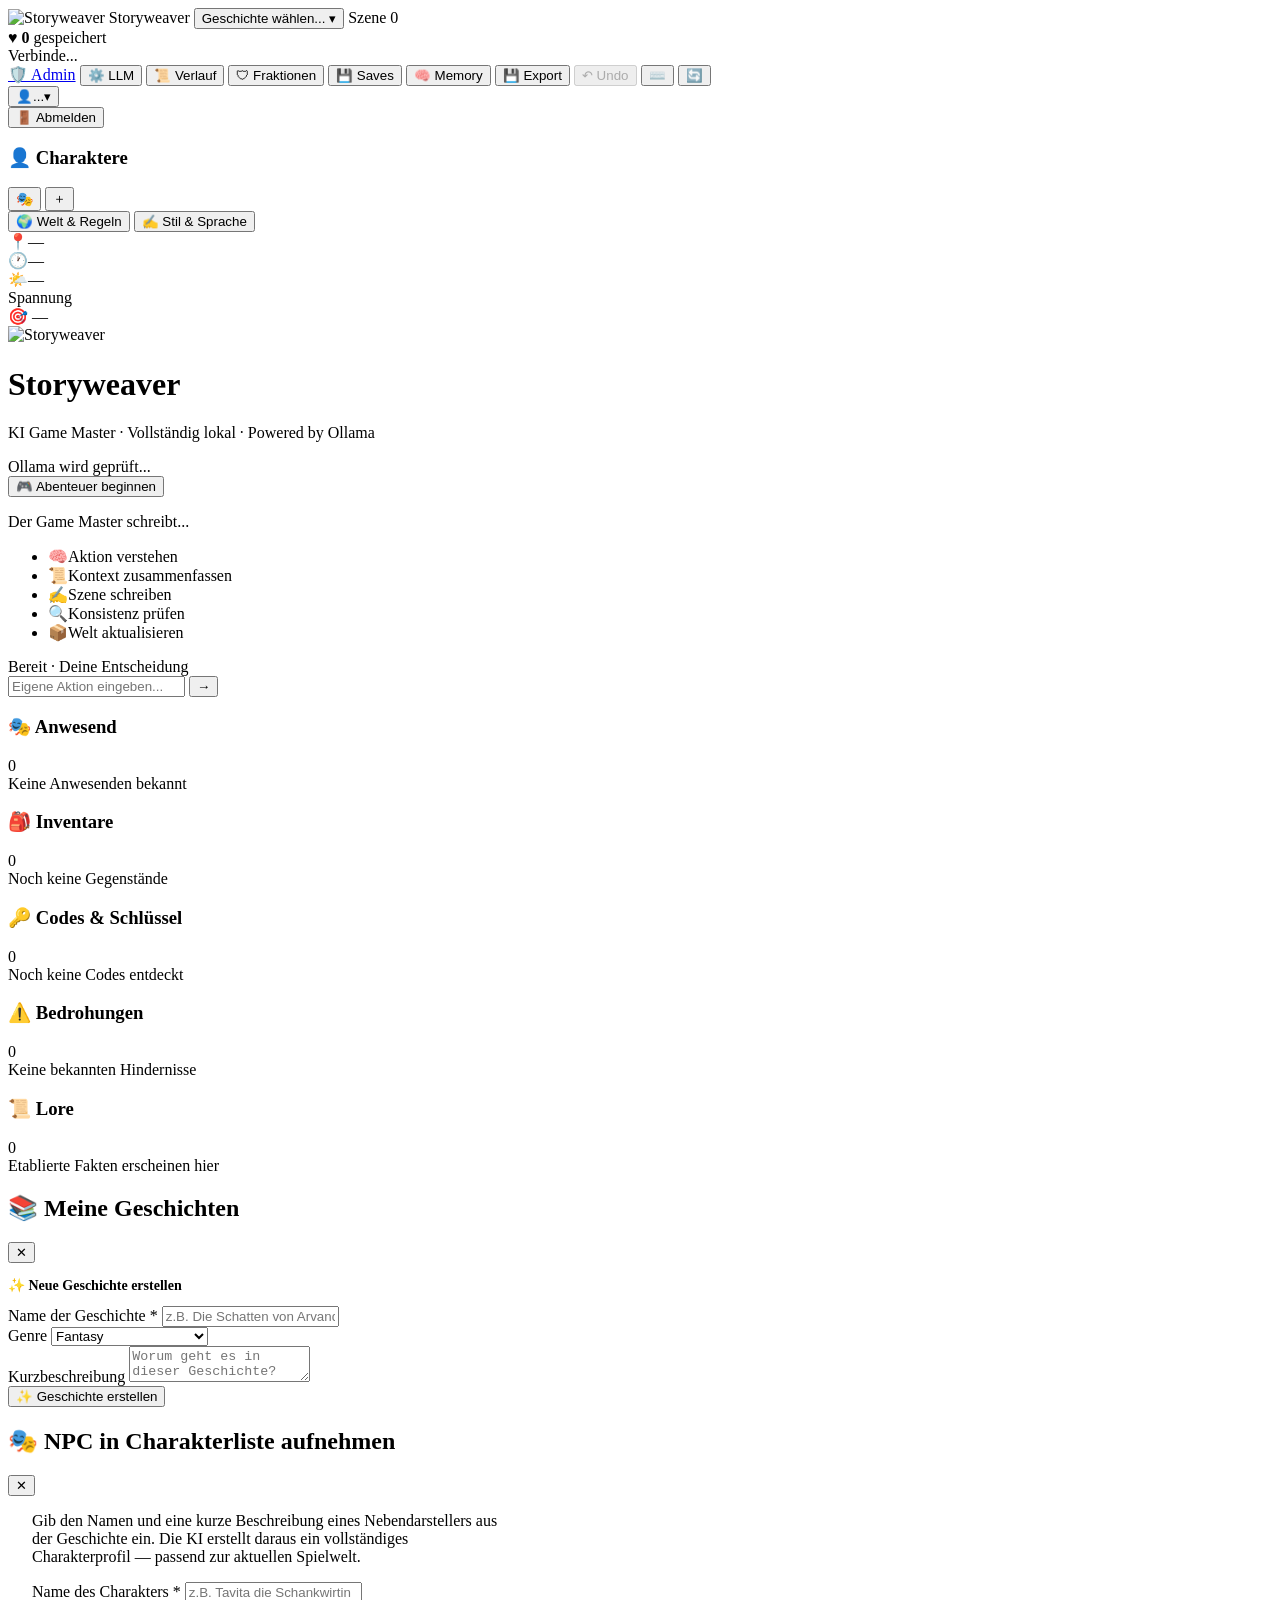
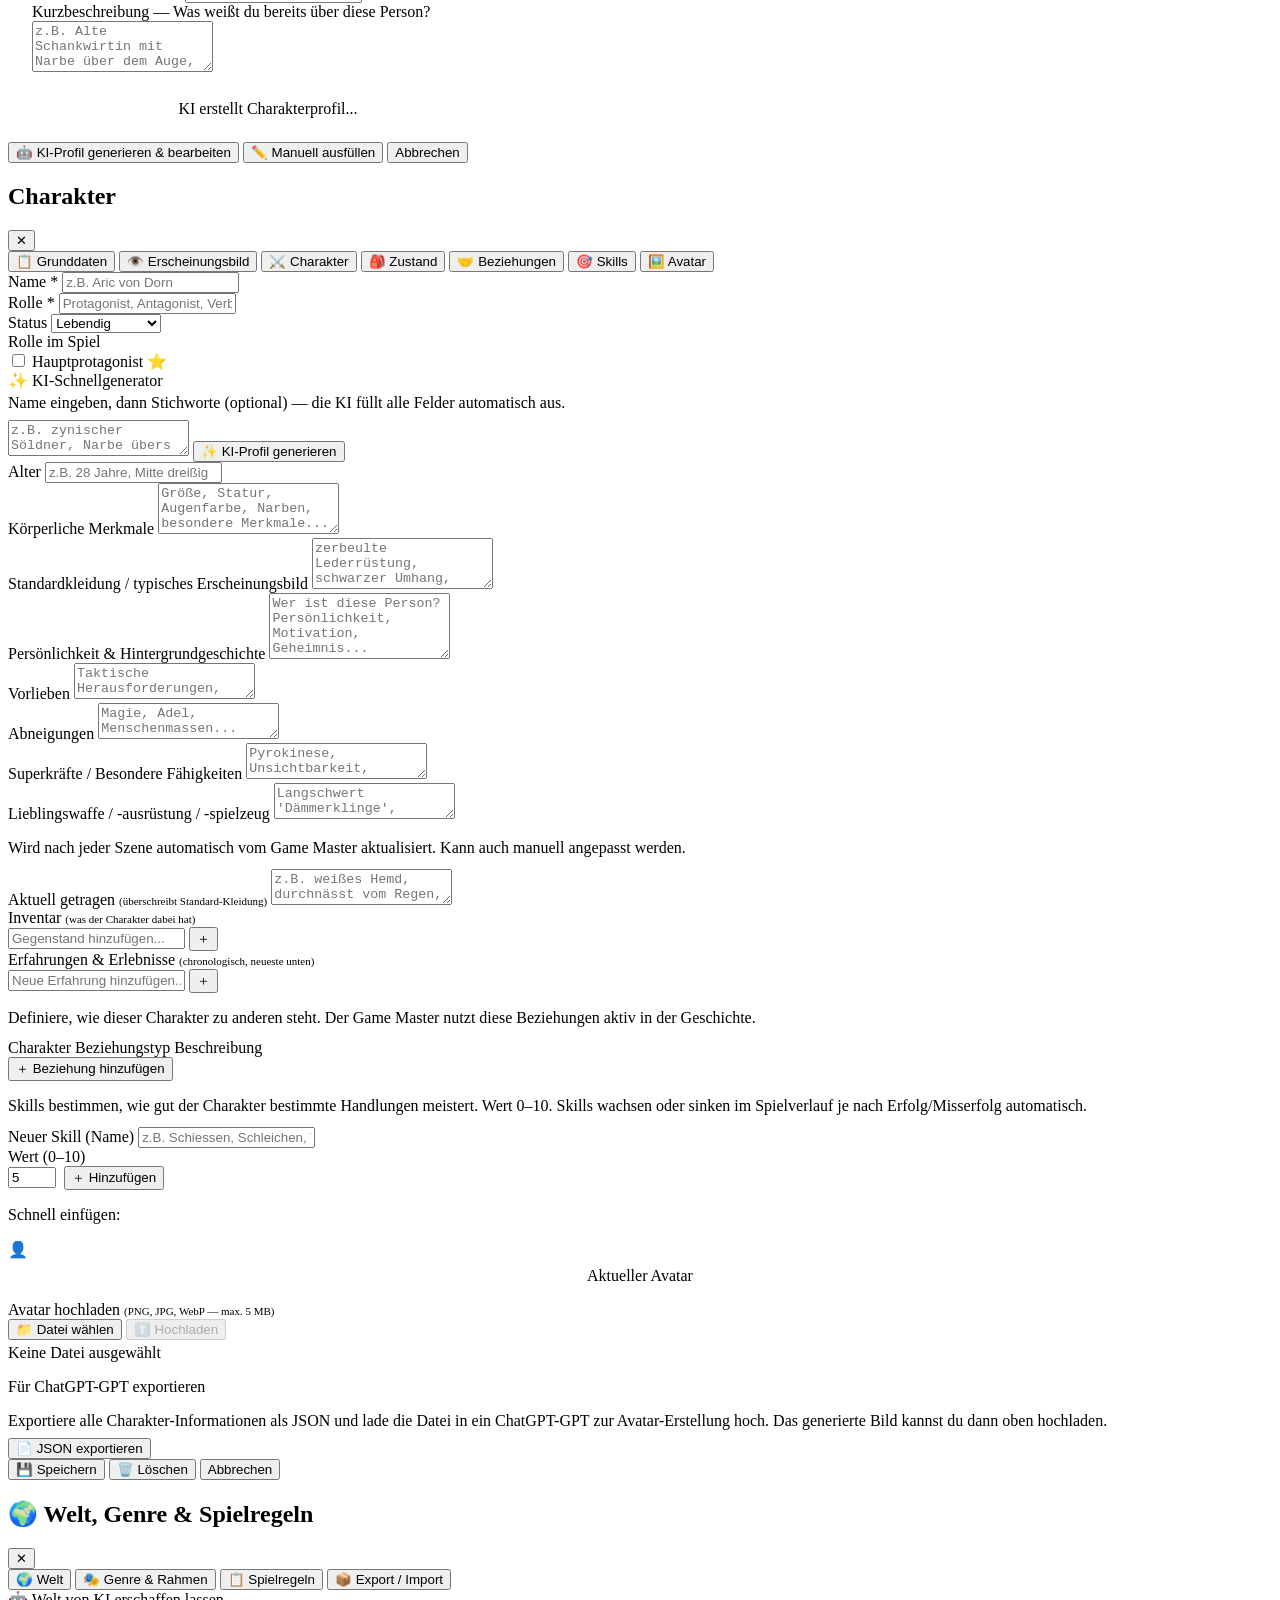
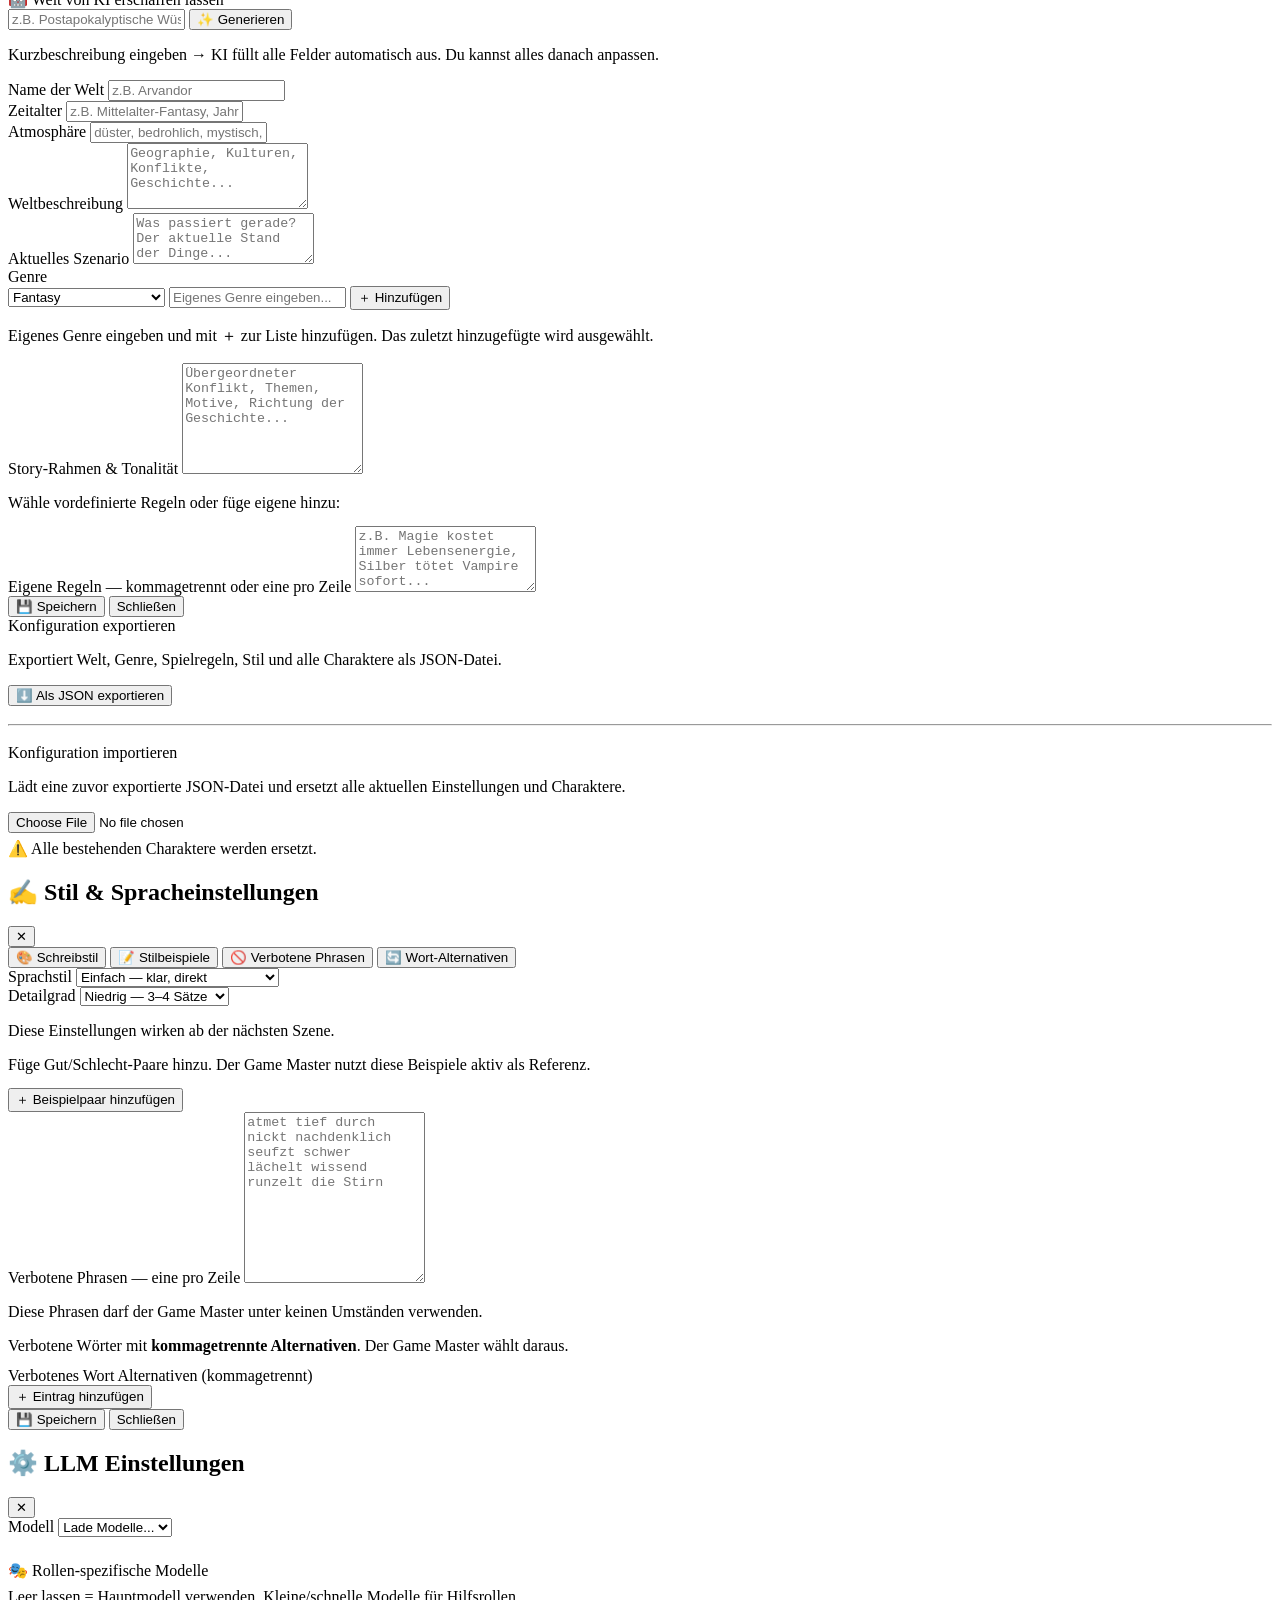
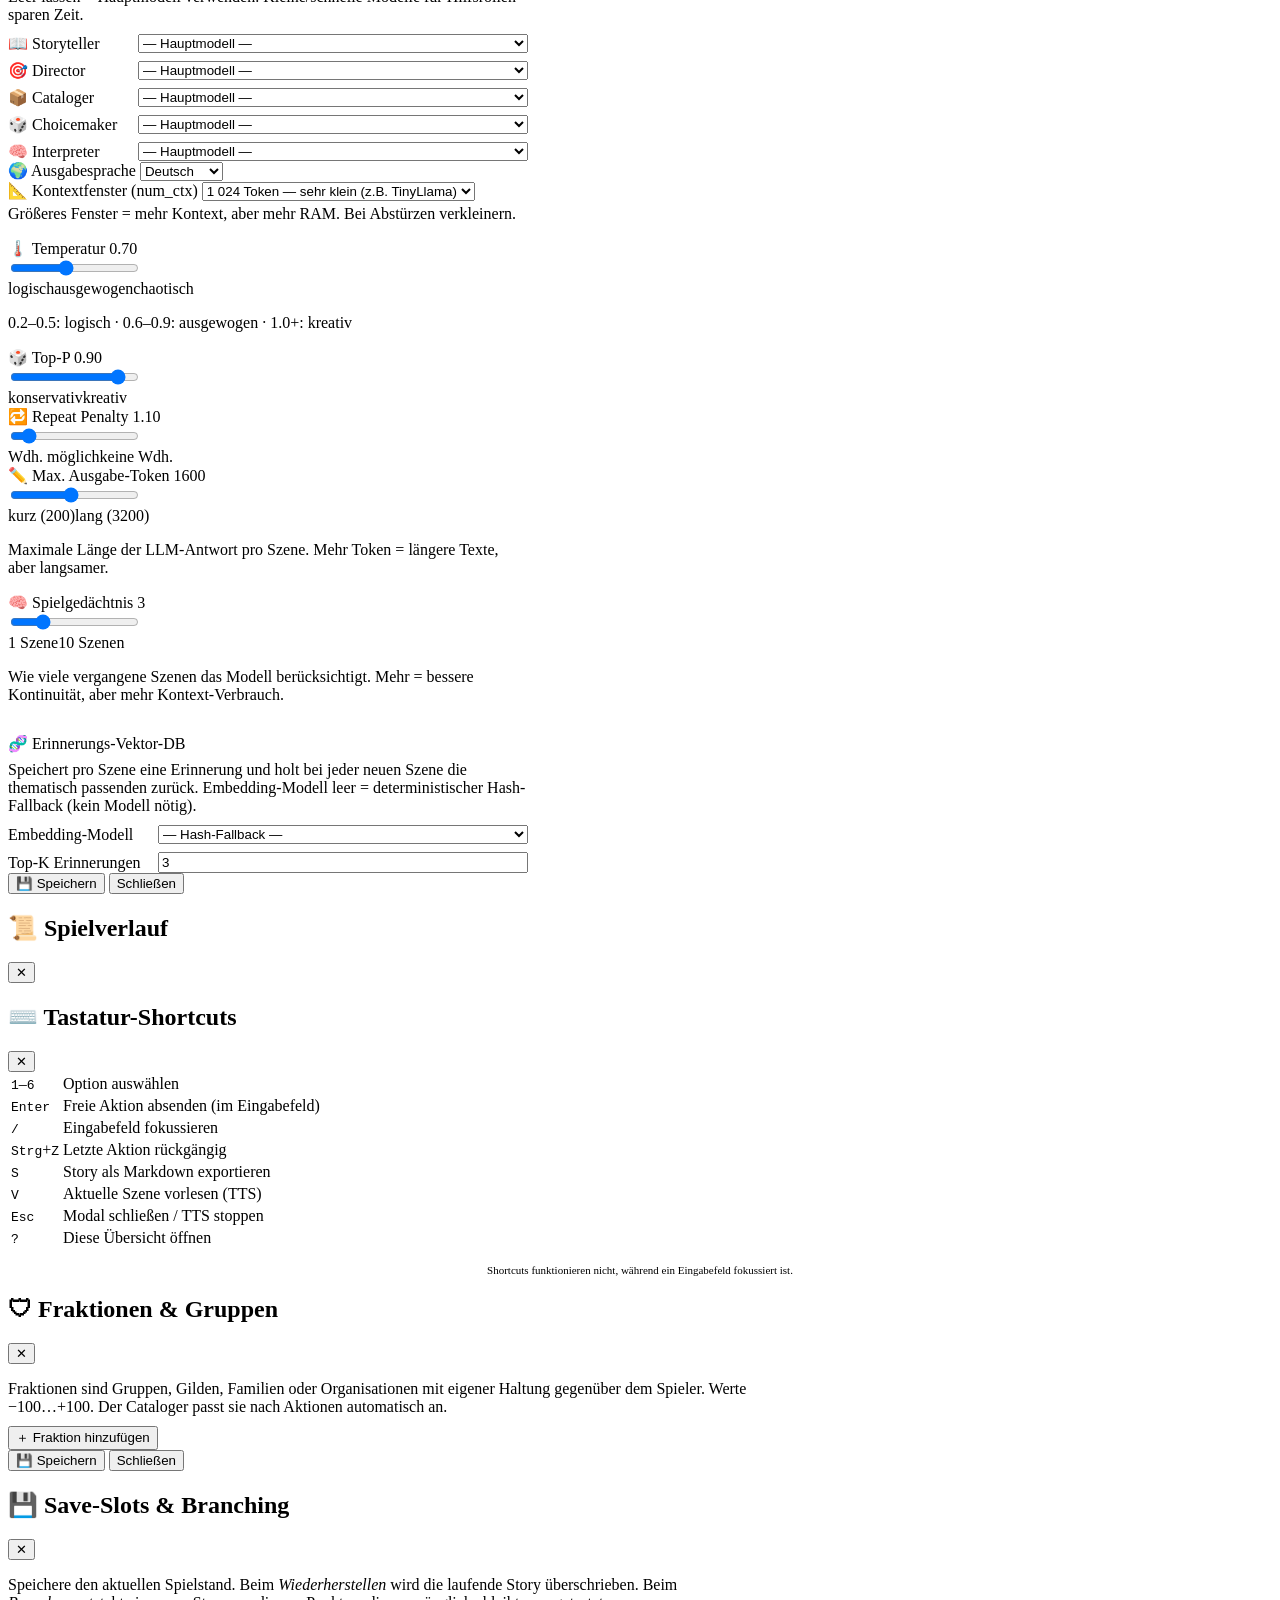
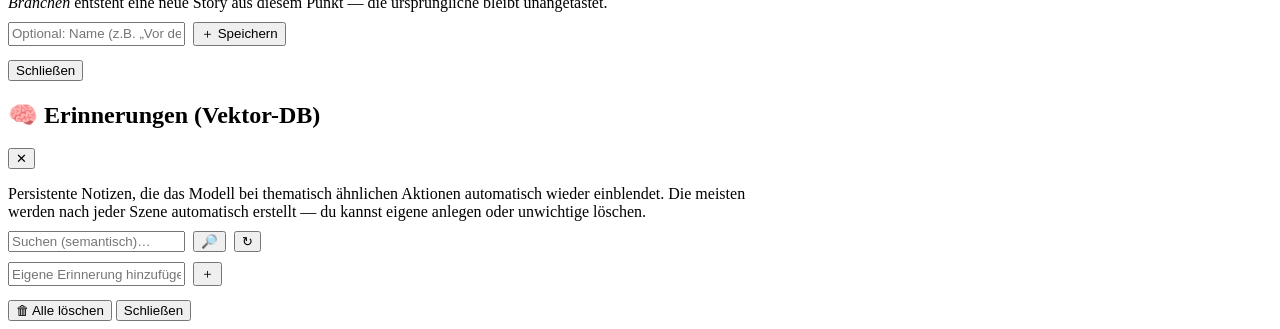
==== commit 58821461: "fix(ui): remove duplicate inventory panel + update README to v8 - frontend: altes doppeltes Inventar" ====
--- a/frontend/index.html
+++ b/frontend/index.html
@@ -167,16 +167,6 @@
       </div>
     </section>
 
-    <section class="panel hud-panel" id="rightItemsPanel">
-      <div class="panel-header">
-        <h3 class="panel-title">📦 Inventar</h3>
-        <span class="panel-count" id="itemsCount">0</span>
-      </div>
-      <div id="rightItemsList" class="world-items-list">
-        <div class="hud-empty">Keine Gegenstände gesammelt</div>
-      </div>
-    </section>
-
     <section class="panel hud-panel" id="rightInventoryPanel">
       <div class="panel-header">
         <h3 class="panel-title">🎒 Inventare</h3>
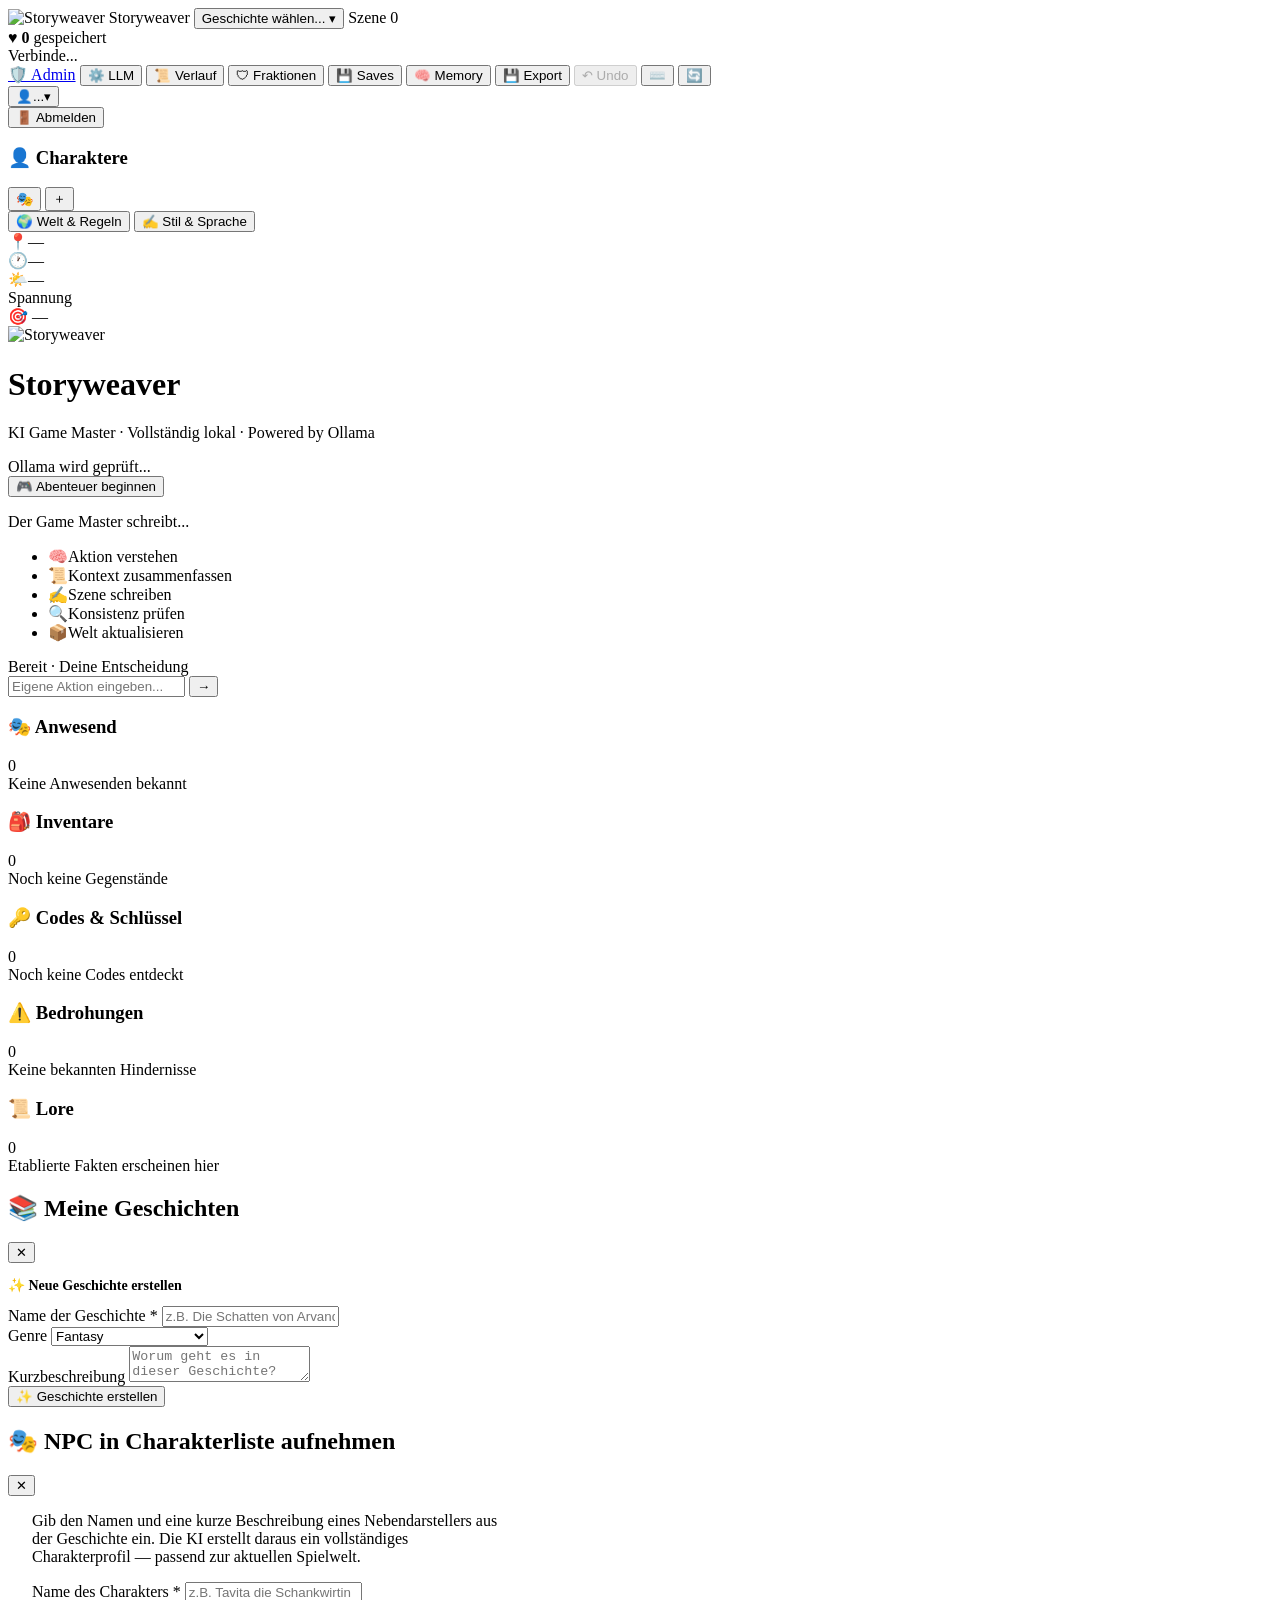
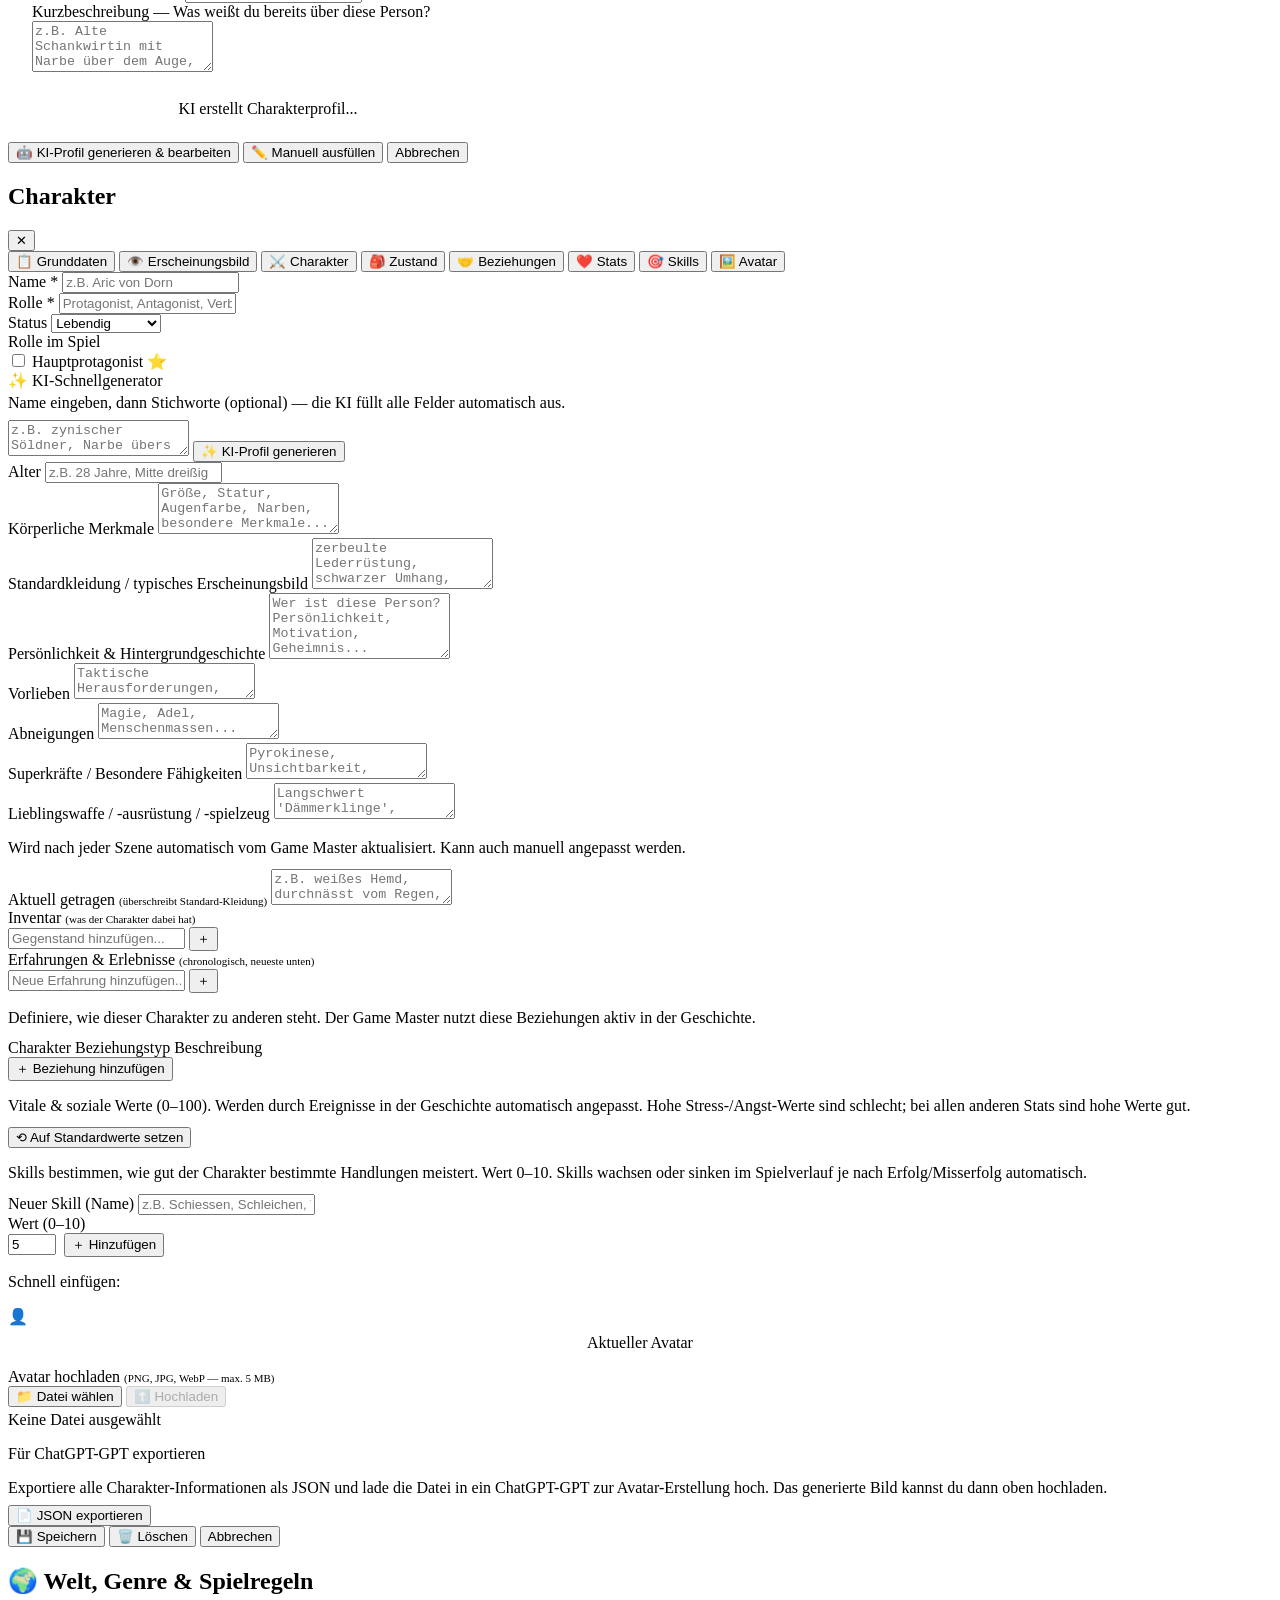
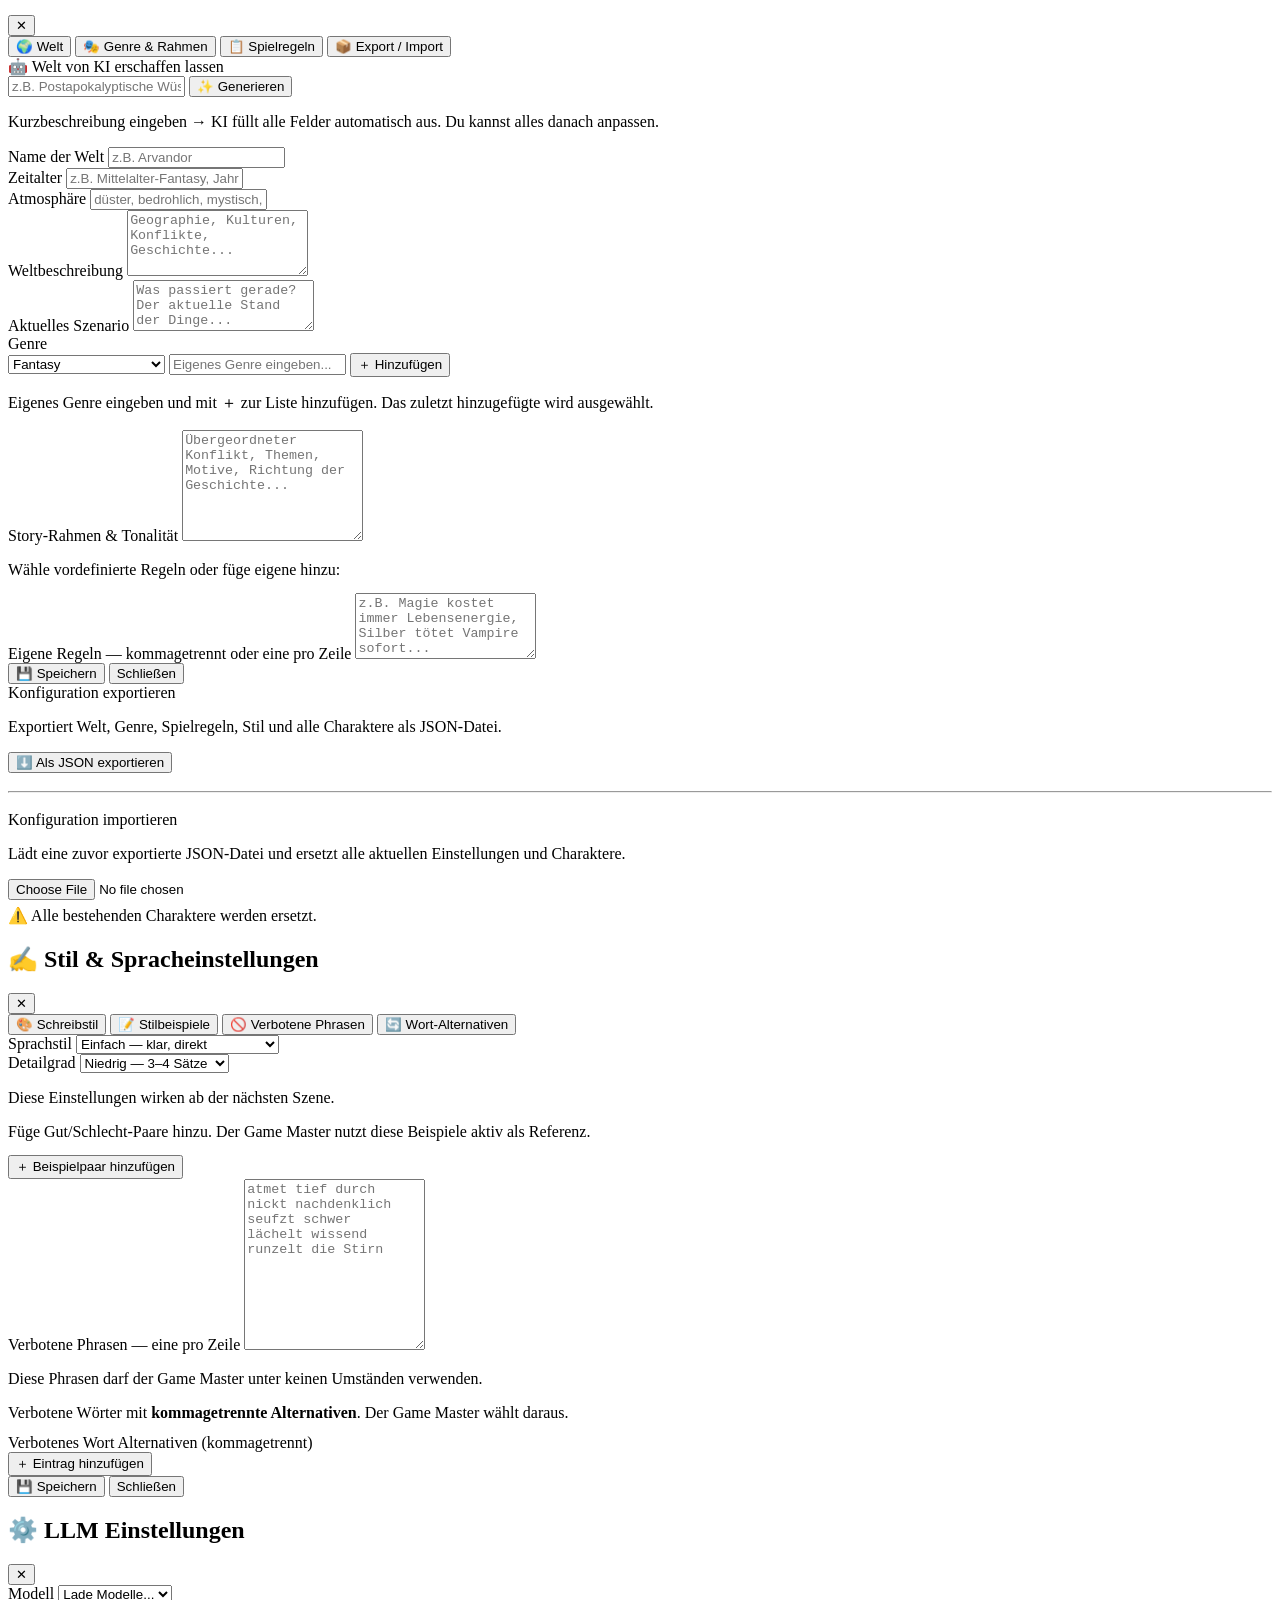
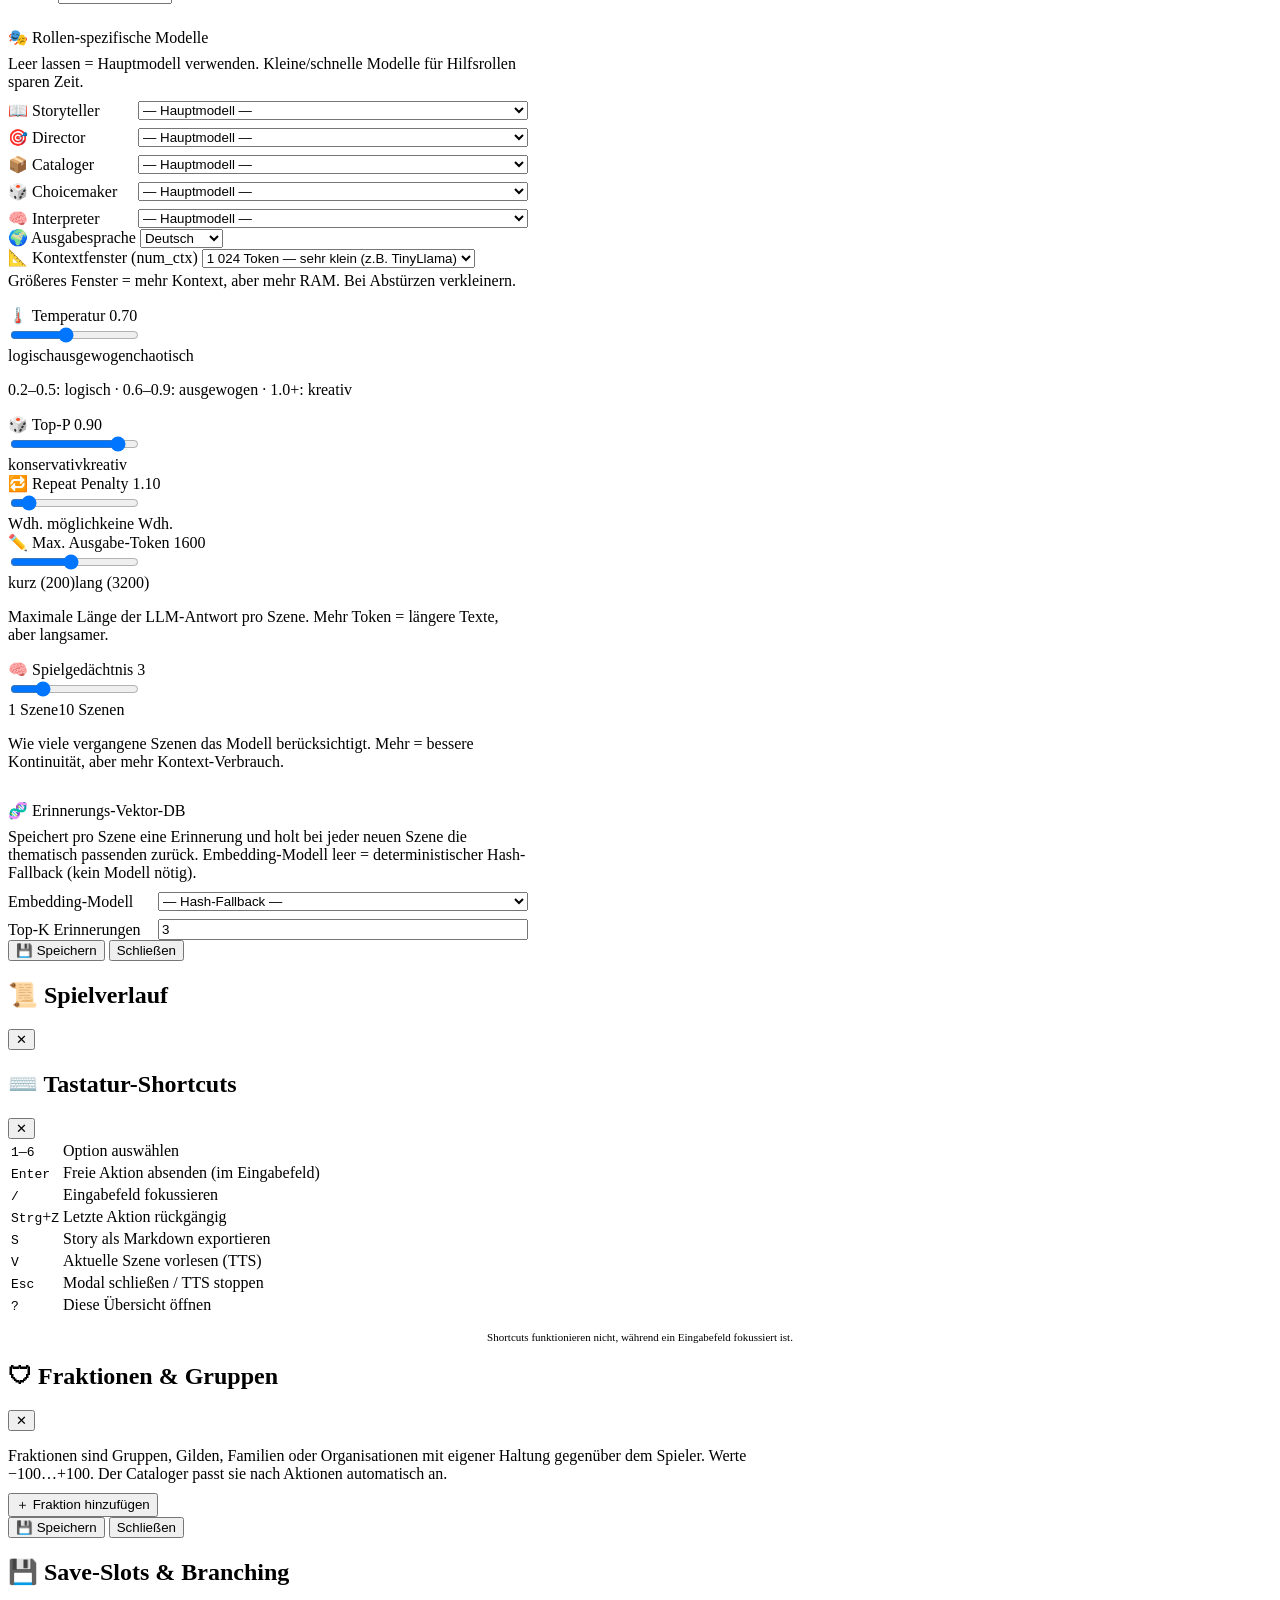
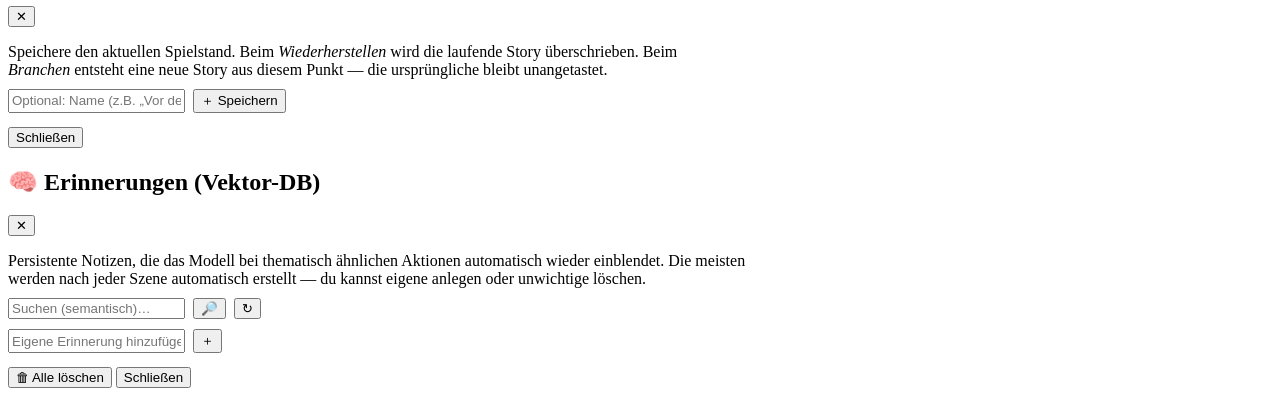
==== commit 4d1f7280: "feat(stats): Charakter-Stats-System (8 Werte 0-100) + UI + LLM-Integration + Playtest-Fixes Phase 9 " ====
--- a/frontend/index.html
+++ b/frontend/index.html
@@ -310,6 +310,7 @@
       <button class="tab-btn" onclick="switchTab('ctab-personality', this)">⚔️ Charakter</button>
       <button class="tab-btn" onclick="switchTab('ctab-state', this)">🎒 Zustand</button>
       <button class="tab-btn" onclick="switchTab('ctab-relations', this)">🤝 Beziehungen</button>
+      <button class="tab-btn" onclick="switchTab('ctab-stats', this)">❤️ Stats</button>
       <button class="tab-btn" onclick="switchTab('ctab-skills', this)">🎯 Skills</button>
       <button class="tab-btn" onclick="switchTab('ctab-avatar', this)">🖼️ Avatar</button>
     </div>
@@ -455,7 +456,19 @@
       <button class="btn btn-outline btn-sm mt-2" onclick="addRelation()">＋ Beziehung hinzufügen</button>
     </div>
 
-    <!-- Tab: Avatar -->
+    <!-- Tab: Stats (vital/social meters) -->
+    <div id="ctab-stats" class="tab-content hidden">
+      <p class="form-hint" style="margin-bottom:12px">
+        Vitale &amp; soziale Werte (0–100). Werden durch Ereignisse in der Geschichte automatisch angepasst.
+        Hohe Stress-/Angst-Werte sind schlecht; bei allen anderen Stats sind hohe Werte gut.
+      </p>
+      <div id="statsList" class="stats-list"></div>
+      <div style="margin-top:8px;display:flex;gap:8px;flex-wrap:wrap">
+        <button class="btn btn-outline btn-sm" onclick="resetStatsToDefault()">⟲ Auf Standardwerte setzen</button>
+      </div>
+    </div>
+
+    <!-- Tab: Skills -->
     <div id="ctab-skills" class="tab-content hidden">
       <p class="form-hint" style="margin-bottom:12px">Skills bestimmen, wie gut der Charakter bestimmte Handlungen meistert. Wert 0–10. Skills wachsen oder sinken im Spielverlauf je nach Erfolg/Misserfolg automatisch.</p>
       <div id="skillsList" class="skills-list"></div>
